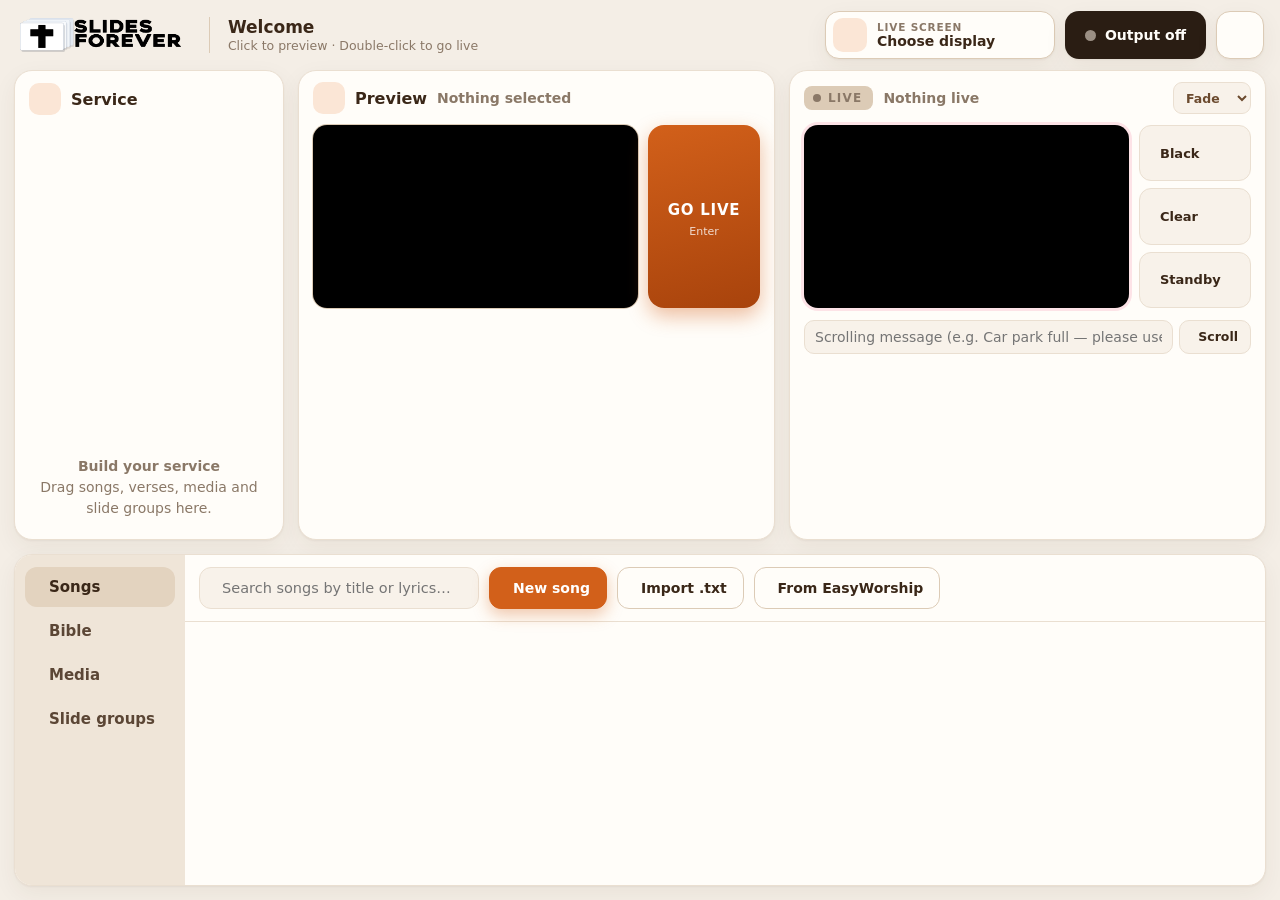
==== ui/index.html @ 90c77d01 "Slides Forever: rebrand, library folder, EasyWorship import, slide groups - Rename to Slides Forever" ====
<!doctype html>
<html lang="en" data-theme="sand">
<head>
  <meta charset="utf-8" />
  <meta name="viewport" content="width=device-width, initial-scale=1" />
  <title>Slides Forever</title>
  <link rel="stylesheet" href="slide.css" />
  <link rel="stylesheet" href="app.css" />
</head>
<body>
  <header class="topbar">
    <div class="brand"><img src="logo.png" alt="Slides Forever" /></div>
    <div class="greeting"><b id="greeting">Welcome</b><small id="greetingSub">Click to preview · Double-click to go live</small></div>
    <div class="top-actions">
      <button class="display-pill" id="btnDisplays" title="Choose the screen the live output goes to">
        <span class="ic-wrap" data-icon="monitor"></span>
        <span class="dp-text"><small>Live screen</small><b id="displayLabel">Choose display</b></span>
        <span data-icon="down"></span>
      </button>
      <button class="output-toggle" id="btnOutput" title="Turn the live output window on/off">
        <span class="dot"></span><span id="outputLabel">Output off</span>
      </button>
      <button class="icon-btn big" id="btnSettings" title="Settings"><span data-icon="sliders"></span></button>
    </div>
  </header>

  <main class="workspace">
    <!-- Service order -->
    <section class="panel schedule-panel">
      <div class="panel-head">
        <span class="badge" data-icon="list"></span>
        <h2>Service</h2>
        <div class="grow"></div>
        <button class="icon-btn" id="btnClearSchedule" title="Clear service"><span data-icon="trash"></span></button>
      </div>
      <ol class="schedule" id="schedule"></ol>
      <div class="schedule-empty" id="scheduleEmpty">
        <span data-icon="layers"></span>
        <p><b>Build your service</b><br />Drag songs, verses, media and slide groups here.</p>
      </div>
    </section>

    <!-- Preview -->
    <section class="panel preview-panel">
      <div class="panel-head">
        <span class="badge" data-icon="eye"></span>
        <h2>Preview</h2>
        <span class="item-title" id="previewTitle">Nothing selected</span>
        <div class="grow"></div>
        <button class="icon-btn" id="btnEditPreview" title="Edit this song" hidden><span data-icon="edit"></span></button>
      </div>
      <div class="stage-row">
        <div class="stage" id="previewStage"></div>
        <button class="go-live" id="btnGoLive" title="Send to live (Enter)">
          <span data-icon="arrow"></span><b>GO LIVE</b><small>Enter</small>
        </button>
      </div>
      <div class="slides" id="previewSlides"></div>
    </section>

    <!-- Live -->
    <section class="panel live-panel" id="livePanel">
      <div class="panel-head">
        <span class="live-chip"><i></i>LIVE</span>
        <span class="item-title" id="liveTitle">Nothing live</span>
        <div class="grow"></div>
        <select class="mini-select" id="liveTransition" title="Transition">
          <option value="fade">Fade</option><option value="slide">Slide</option><option value="zoom">Zoom</option>
          <option value="wipe">Wipe</option><option value="blur">Blur</option><option value="cut">Cut</option>
        </select>
      </div>
      <div class="stage-row">
        <div class="stage live" id="liveStage"></div>
        <div class="live-tools">
          <button class="tool" id="btnBlack" title="Black screen (B)"><span data-icon="black"></span><b>Black</b></button>
          <button class="tool" id="btnClearText" title="Hide text, keep background (C)"><span data-icon="textoff"></span><b>Clear</b></button>
          <button class="tool" id="btnStandby" title="Standby screen (S)"><span data-icon="pause"></span><b>Standby</b></button>
        </div>
      </div>
      <div class="bar" id="videoBar" hidden>
        <button class="icon-btn" id="btnVidPlay" title="Play / pause"><span data-icon="pause"></span></button>
        <button class="icon-btn" id="btnVidRestart" title="Restart"><span data-icon="restart"></span></button>
        <input type="range" id="vidSeek" min="0" max="1000" value="0" />
        <span class="time" id="vidTime">0:00</span>
      </div>
      <div class="bar" id="autoBar" hidden>
        <button class="pill-btn" id="btnAutoPlay"><span data-icon="play"></span><span>Auto-play</span></button>
        <select class="mini-select" id="autoInterval" title="Seconds per slide">
          <option value="3">3 s</option><option value="5">5 s</option><option value="8">8 s</option><option value="10">10 s</option>
          <option value="15">15 s</option><option value="20">20 s</option><option value="30">30 s</option><option value="60">60 s</option>
        </select>
        <label class="small muted"><input type="checkbox" id="autoLoop" /> Loop</label>
        <div class="grow"></div>
        <span class="time" id="autoStatus"></span>
      </div>
      <div class="bar ticker-bar">
        <input type="text" id="tickerText" placeholder="Scrolling message (e.g. Car park full — please use the side entrance)" />
        <button class="pill-btn" id="btnTicker" title="Show / hide the scrolling message"><span data-icon="ticker"></span><span>Scroll</span></button>
      </div>
      <div class="slides" id="liveSlides"></div>
    </section>
  </main>

  <!-- Library -->
  <section class="library">
    <nav class="lib-tabs">
      <button class="lib-tab active" data-tab="songs"><span data-icon="music"></span>Songs</button>
      <button class="lib-tab" data-tab="bible"><span data-icon="book"></span>Bible</button>
      <button class="lib-tab" data-tab="media"><span data-icon="image"></span>Media</button>
      <button class="lib-tab" data-tab="slides"><span data-icon="layers"></span>Slide groups</button>
    </nav>

    <!-- Songs -->
    <div class="lib-page active" data-page="songs">
      <div class="lib-toolbar">
        <label class="search"><span data-icon="search"></span><input id="songSearch" placeholder="Search songs by title or lyrics…" /></label>
        <button class="btn primary" id="btnNewSong"><span data-icon="plus"></span>New song</button>
        <button class="btn" id="btnImportSongs"><span data-icon="upload"></span>Import .txt</button>
        <button class="btn" id="btnImportEW"><span data-icon="download"></span>From EasyWorship</button>
        <div class="grow"></div>
        <span class="count" id="songCount"></span>
      </div>
      <div class="song-list" id="songList"></div>
    </div>

    <!-- Bible -->
    <div class="lib-page" data-page="bible">
      <div class="lib-toolbar">
        <select id="bibleSelect" class="select"></select>
        <label class="search big"><span data-icon="search"></span><input id="bibleSearch" placeholder="Type a reference (John 3:16, Ps 23, 1 Cor 13:4-7) or words (love never fails)… then Enter" /></label>
        <button class="btn" id="btnBibleAdd"><span data-icon="plus"></span>Service</button>
      </div>
      <div class="bible-body">
        <div class="bible-nav">
          <div class="books" id="bookList"></div>
          <div class="chapters" id="chapterList"></div>
        </div>
        <div class="verses-wrap">
          <div class="verses-head"><b id="versesTitle">Choose a book</b><span class="muted small">Click a verse to preview · Shift-click for a range · Double-click to go live</span></div>
          <div class="verses" id="verseList"></div>
        </div>
      </div>
    </div>

    <!-- Media -->
    <div class="lib-page" data-page="media">
      <div class="lib-toolbar">
        <label class="search"><span data-icon="search"></span><input id="mediaSearch" placeholder="Search media…" /></label>
        <div class="chips" id="mediaFilter">
          <button class="chip active" data-kind="all">All</button>
          <button class="chip" data-kind="image"><span data-icon="image"></span>Images</button>
          <button class="chip" data-kind="video"><span data-icon="film"></span>Videos</button>
          <button class="chip" data-kind="gif"><span data-icon="gif"></span>GIFs</button>
        </div>
        <div class="grow"></div>
        <button class="btn primary" id="btnAddMedia"><span data-icon="plus"></span>Add media</button>
      </div>
      <div class="media-grid" id="mediaGrid"></div>
    </div>

    <!-- Slide groups -->
    <div class="lib-page" data-page="slides">
      <div class="lib-toolbar">
        <label class="search"><span data-icon="search"></span><input id="groupSearch" placeholder="Search slide groups…" /></label>
        <span class="muted small">Drop a PDF, PowerPoint or several pictures anywhere in the window to make a slide group.</span>
        <div class="grow"></div>
        <button class="btn primary" id="btnNewGroup"><span data-icon="plus"></span>New slide group</button>
      </div>
      <div class="media-grid" id="groupGrid"></div>
    </div>
  </section>

  <!-- Song editor -->
  <dialog class="modal wide" id="songEditor">
    <form method="dialog" class="modal-inner">
      <div class="modal-head">
        <span class="badge" data-icon="music"></span>
        <h2 id="songEditorTitle">New song</h2>
        <div class="grow"></div>
        <button class="icon-btn" value="cancel" title="Close"><span data-icon="x"></span></button>
      </div>
      <div class="editor">
        <div class="editor-form">
          <label class="field"><span>Title</span><input id="edTitle" required placeholder="Song title" /></label>
          <div class="field-row">
            <label class="field"><span>Author</span><input id="edAuthor" placeholder="Optional" /></label>
            <label class="field"><span>Copyright / CCLI</span><input id="edCopyright" placeholder="Optional" /></label>
          </div>
          <label class="field grow-field"><span>Lyrics <em>Blank line = new slide. “Verse 1”, “Chorus”, “Bridge” on their own line label a slide. “---” splits a slide.</em></span>
            <textarea id="edLyrics" spellcheck="true" placeholder="Verse 1&#10;Amazing grace how sweet the sound&#10;That saved a wretch like me&#10;&#10;Chorus&#10;My chains are gone&#10;I've been set free"></textarea>
          </label>
          <div class="field">
            <span>Background</span>
            <div class="bg-picker" id="edBgPicker"></div>
          </div>
        </div>
        <div class="editor-preview">
          <div class="muted small" id="edSlideCount">0 slides</div>
          <div class="slides compact" id="edSlides"></div>
        </div>
      </div>
      <div class="modal-foot">
        <button class="btn" value="cancel">Cancel</button>
        <div class="grow"></div>
        <button class="btn" id="edSaveService" value="save-service"><span data-icon="plus"></span>Save &amp; add to service</button>
        <button class="btn primary" id="edSave" value="save"><span data-icon="check"></span>Save song</button>
      </div>
    </form>
  </dialog>

  <!-- Display picker -->
  <dialog class="modal" id="displayDialog">
    <div class="modal-inner">
      <div class="modal-head">
        <span class="badge" data-icon="monitor"></span>
        <h2>Choose your live screen</h2>
        <div class="grow"></div>
        <button class="icon-btn" data-close title="Close"><span data-icon="x"></span></button>
      </div>
      <p class="muted">These are the screens connected to this computer. Pick the one your projector or TV is on.</p>
      <div class="display-map" id="displayMap"></div>
      <div class="display-detail" id="displayDetail"></div>
      <div class="modal-foot">
        <button class="btn" id="btnIdentify"><span data-icon="eye"></span>Identify screens</button>
        <button class="btn" id="btnRefreshDisplays"><span data-icon="refresh"></span>Refresh</button>
        <div class="grow"></div>
        <button class="btn danger-ghost" id="btnOutputOff"><span data-icon="power"></span>Turn output off</button>
        <button class="btn primary" id="btnUseDisplay"><span data-icon="check"></span>Send live output here</button>
      </div>
    </div>
  </dialog>

  <!-- Library folder (first run + settings) -->
  <dialog class="modal narrow" id="libraryDialog">
    <div class="modal-inner">
      <div class="modal-head">
        <span class="badge" data-icon="folder"></span>
        <h2 id="libDlgTitle">Where should we keep your songs?</h2>
      </div>
      <p class="muted">Your songs, media list, slide groups and settings are saved in one folder. Pick somewhere you back up — you can change it later in Settings.</p>
      <div class="modal-body">
        <button class="choice" id="libUseDefault"><span class="badge" data-icon="folder"></span><span><b>Use my Documents folder (recommended)</b><small id="libDefaultPath"></small></span></button>
        <button class="choice" id="libChoose"><span class="badge" data-icon="search"></span><span><b>Choose another folder…</b><small>A USB stick, OneDrive / Dropbox folder, or a shared church drive</small></span></button>
      </div>
      <div class="modal-foot"><span class="muted small">If the folder already has a Slides Forever library, we’ll open it.</span></div>
    </div>
  </dialog>

  <!-- EasyWorship import -->
  <dialog class="modal" id="ewDialog">
    <div class="modal-inner">
      <div class="modal-head">
        <span class="badge" data-icon="download"></span>
        <h2>Import songs from EasyWorship</h2>
        <div class="grow"></div>
        <button class="icon-btn" data-close title="Close"><span data-icon="x"></span></button>
      </div>
      <div class="modal-body">
        <div id="ewFound"></div>
        <div class="help">
          <b>Songs on the church computer?</b> EasyWorship 6, 7 and 8 keep songs in<br />
          <code>C:\Users\Public\Documents\Softouch\Easyworship\Default\v6.1\Databases\Data</code><br />
          Copy that whole <b>Data</b> folder to a USB stick, plug it in here and click <b>Browse for Songs.db</b>. Nothing in EasyWorship is changed.
        </div>
        <div class="checks"><label><input type="checkbox" id="ewReplace" /> Replace songs that already have the same title</label></div>
      </div>
      <div class="modal-foot">
        <button class="btn" id="ewBrowse"><span data-icon="folder"></span>Browse for Songs.db…</button>
        <div class="grow"></div>
        <button class="btn" data-close>Close</button>
      </div>
    </div>
  </dialog>

  <!-- Settings -->
  <dialog class="modal wide" id="settingsDialog">
    <div class="modal-inner">
      <div class="modal-head">
        <span class="badge" data-icon="sliders"></span>
        <h2>Settings</h2>
        <div class="grow"></div>
        <button class="icon-btn" data-close title="Close"><span data-icon="x"></span></button>
      </div>
      <div class="settings">
        <div class="settings-col">
          <h3>App colours</h3>
          <div class="themes" id="themePicker"></div>
          <h3>Text style</h3>
          <div class="field-row">
            <label class="field"><span>Font</span>
              <select id="stFont" class="select">
                <option>Segoe UI</option><option>Segoe UI Black</option><option>Arial</option><option>Arial Black</option>
                <option>Calibri</option><option>Verdana</option><option>Tahoma</option><option>Trebuchet MS</option>
                <option>Georgia</option><option>Cambria</option><option>Times New Roman</option><option>Impact</option>
              </select>
            </label>
            <label class="field"><span>Weight</span>
              <select id="stWeight" class="select"><option value="400">Regular</option><option value="600">Semibold</option><option value="800">Bold</option><option value="900">Black</option></select>
            </label>
          </div>
          <label class="field"><span>Text size <b id="stSizeVal"></b></span><input type="range" id="stSize" min="4" max="16" step="0.5" /></label>
          <div class="field-row">
            <label class="field"><span>Text colour</span><input type="color" id="stColor" /></label>
            <label class="field"><span>Position</span>
              <select id="stPosition" class="select"><option value="middle">Middle</option><option value="top">Top</option><option value="bottom">Bottom (lower third)</option></select>
            </label>
          </div>
          <div class="checks">
            <label><input type="checkbox" id="stShadow" /> Text shadow</label>
            <label><input type="checkbox" id="stUpper" /> ALL CAPS</label>
          </div>
          <div class="field-row">
            <label class="field"><span>Transition</span>
              <select id="stTransition" class="select"><option value="fade">Fade</option><option value="slide">Slide</option><option value="zoom">Zoom</option><option value="wipe">Wipe</option><option value="blur">Blur</option><option value="cut">Cut (instant)</option></select>
            </label>
            <label class="field"><span>Speed <b id="stFadeVal"></b></span><input type="range" id="stFade" min="0.1" max="1.5" step="0.05" /></label>
          </div>
          <div class="stage small-stage" id="stylePreview"></div>
        </div>
        <div class="settings-col">
          <h3>Your library folder</h3>
          <div class="lib-path"><span data-icon="folder"></span><code id="libPath"></code><button class="btn" id="btnOpenLib">Open</button></div>
          <button class="btn" id="btnChangeLib"><span data-icon="folder"></span>Change folder…</button>
          <p class="muted small" id="libNote"></p>
          <h3>Standby screen</h3>
          <div class="field"><span>Picture, video or slide shown on Standby <em>(leave empty for your logo)</em></span><div class="bg-picker" id="setStandby"></div></div>
          <label class="field"><span>Standby message <em>(optional, shown over the background)</em></span><input id="setStandbyText" placeholder="e.g. Welcome! Service starts at 10:30" /></label>
          <div class="checks"><label><input type="checkbox" id="setStandbyIdle" /> Show standby whenever nothing is live</label></div>
          <h3>Scrolling message</h3>
          <div class="field-row">
            <label class="field"><span>Speed</span><select id="tkSpeed" class="select"><option value="60">Slow</option><option value="110">Normal</option><option value="180">Fast</option></select></label>
            <label class="field"><span>Position</span><select id="tkPosition" class="select"><option value="bottom">Bottom</option><option value="top">Top</option></select></label>
          </div>
          <div class="field-row">
            <label class="field"><span>Bar colour</span><input type="color" id="tkBg" /></label>
            <label class="field"><span>Text colour</span><input type="color" id="tkColor" /></label>
          </div>
          <h3>Backgrounds</h3>
          <div class="field"><span>Default song background</span><div class="bg-picker" id="setSongBg"></div></div>
          <div class="field"><span>Default scripture background</span><div class="bg-picker" id="setScriptureBg"></div></div>
          <h3>Bible</h3>
          <label class="field"><span>Verses per slide</span>
            <select id="setVersesPerSlide" class="select"><option value="1">1 verse</option><option value="2">2 verses</option><option value="3">3 verses</option><option value="4">4 verses</option></select>
          </label>
          <button class="btn" id="btnImportBible"><span data-icon="upload"></span>Import another Bible…</button>
          <p class="muted small">JSON Bible files or text files with one verse per line (e.g. <code>John 3:16 For God so loved…</code>).</p>
        </div>
      </div>
      <div class="modal-foot">
        <span class="muted small">Enter = go live · ← → = slides · B = black · C = clear · S = standby · T = scrolling message · Esc = clear all</span>
        <div class="grow"></div>
        <button class="btn primary" data-close><span data-icon="check"></span>Done</button>
      </div>
    </div>
  </dialog>

  <!-- Media / background chooser -->
  <dialog class="modal" id="mediaChooser">
    <div class="modal-inner">
      <div class="modal-head">
        <span class="badge" data-icon="layers"></span>
        <h2 id="chooserTitle">Choose background</h2>
        <div class="grow"></div>
        <button class="icon-btn" data-close title="Close"><span data-icon="x"></span></button>
      </div>
      <div class="media-grid chooser" id="chooserGrid"></div>
      <div class="modal-foot">
        <button class="btn" id="chooserAdd"><span data-icon="plus"></span>Add media from computer</button>
        <div class="grow"></div>
        <button class="btn" id="chooserNone">Use default</button>
      </div>
    </div>
  </dialog>

  <div class="drop-overlay" id="dropOverlay" hidden>
    <div class="drop-card"><span data-icon="upload"></span><b>Drop to add</b><span>PDF &amp; PowerPoint → slide group · pictures → slide group · videos &amp; GIFs → media · .txt → songs</span></div>
  </div>
  <div class="busy" id="busy" hidden><div class="busy-card"><div class="spinner"></div><span id="busyText">Working…</span></div></div>
  <div class="ctx-menu" id="ctxMenu" hidden></div>
  <div class="toasts" id="toasts"></div>

  <script src="render.js"></script>
  <script src="app.js"></script>
</body>
</html>
---- ui/slide.css ----
/* Shared slide look: used by thumbnails, preview, live monitor and the output window.
   Sizes are in cqh (percent of slide height) so every copy scales identically. */
.sl {
  position: relative;
  overflow: hidden;
  background: #000;
  container-type: size;
  color: #fff;
  isolation: isolate;
}
.sl-bg, .sl-bg > *, .sl-media, .sl-media > * {
  position: absolute;
  inset: 0;
  width: 100%;
  height: 100%;
}
.sl-bg img, .sl-bg video { object-fit: cover; }
.sl-media img, .sl-media video { object-fit: contain; background: #000; }
.sl-bg .grad {
  background:
    radial-gradient(120% 90% at 15% 10%, #c9772f 0%, transparent 55%),
    radial-gradient(90% 80% at 90% 100%, #2a160b 0%, transparent 60%),
    linear-gradient(160deg, #7a4520 0%, #24140a 100%);
}
.sl-text {
  position: absolute;
  inset: 7cqh 6cqw 7cqh 6cqw;
  display: flex;
  flex-direction: column;
  justify-content: center;
  align-items: center;
  text-align: center;
  gap: 3cqh;
}
.sl-text.pos-top { justify-content: flex-start; }
.sl-text.pos-bottom { justify-content: flex-end; }
.sl-text.al-left { align-items: flex-start; text-align: left; }
.sl-body {
  width: 100%;
  max-height: 100%;
  overflow: hidden;
  white-space: pre-line;
  line-height: 1.22;
  overflow-wrap: break-word;
}
.sl-body.shadow, .sl-cap.shadow {
  text-shadow: 0 0.35cqh 1.2cqh rgba(0, 0, 0, .85), 0 0 0.3cqh rgba(0, 0, 0, .9);
}
.sl-body sup { font-size: .55em; opacity: .8; margin-right: .2em; vertical-align: .55em; line-height: 0; }
.sl-cap {
  font-size: 4.2cqh;
  font-weight: 700;
  opacity: .92;
  letter-spacing: .02em;
  flex: none;
}
.sl-cap:empty { display: none; }
.sl-label {
  position: absolute;
  top: 3cqh; left: 3cqw;
  padding: .6cqh 1.6cqh;
  border-radius: 99px;
  background: rgba(10, 30, 90, .75);
  font: 800 6cqh/1.3 "Segoe UI", system-ui, sans-serif;
  letter-spacing: .04em;
  text-transform: uppercase;
}
.sl-badge {
  position: absolute;
  bottom: 3cqh; right: 3cqw;
  width: 14cqh; height: 14cqh;
  border-radius: 50%;
  display: grid; place-items: center;
  background: rgba(10, 30, 90, .75);
}
.sl-badge svg { width: 8cqh; height: 8cqh; }
.sl-layer { position: absolute; inset: 0; transition: opacity var(--fade, .35s) ease; }
.sl-layer.hide { opacity: 0; }

/* transitions (output window sets data-tr on the stage) */
.sl-layer { transition: opacity var(--fade, .35s) ease, transform var(--fade, .35s) cubic-bezier(.2, .7, .2, 1), clip-path var(--fade, .35s) ease, filter var(--fade, .35s) ease; }
.sl-layer.leaving { opacity: 0; }
[data-tr="slide"] .sl-layer.enter.hide { opacity: 1; transform: translateX(100%); }
[data-tr="slide"] .sl-layer.leaving { opacity: 1; transform: translateX(-100%); }
[data-tr="zoom"] .sl-layer.enter.hide { transform: scale(1.12); }
[data-tr="zoom"] .sl-layer.leaving { transform: scale(.92); }
[data-tr="wipe"] .sl-layer.enter.hide { opacity: 1; clip-path: inset(0 100% 0 0); }
[data-tr="wipe"] .sl-layer.enter { clip-path: inset(0 0 0 0); }
[data-tr="blur"] .sl-layer.enter.hide, [data-tr="blur"] .sl-layer.leaving { filter: blur(3cqh); }
[data-tr="cut"] .sl-layer { transition: none !important; }

/* default standby: your logo on warm cream */
.sl-brand { position: absolute; inset: 0; background: radial-gradient(110% 90% at 50% 40%, #fffaf2 0%, #efe4d4 100%); display: flex; align-items: center; justify-content: center; }
.sl-brand img { width: 62%; max-height: 40%; object-fit: contain; }

/* scrolling message */
.sl-ticker { position: absolute; left: 0; right: 0; height: 9cqh; display: flex; align-items: center; overflow: hidden; z-index: 5; box-shadow: 0 0 2cqh rgba(0,0,0,.35); }
.sl-ticker.pos-bottom { bottom: 0; }
.sl-ticker.pos-top { top: 0; }
.sl-ticker span { white-space: nowrap; font: 700 5.2cqh/1 "Segoe UI", system-ui, sans-serif; padding-left: 2cqh; will-change: transform; animation: sl-tick var(--dur, 20s) linear infinite; }
@keyframes sl-tick { from { transform: translateX(var(--from, 100vw)); } to { transform: translateX(var(--to, -100%)); } }
---- ui/app.css ----
/* ---------- themes ---------- */
:root, [data-theme="sand"] {
  --bg: #f4eee6;
  --panel: #fffdf9;
  --panel-2: #f8f2ea;
  --rail: #efe5d8;
  --rail-ink: #5b4635;
  --rail-active: #e3d3bf;
  --ink: #2a1d13;
  --heading: #3a2718;
  --muted: #8a7867;
  --line: #eadfd1;
  --line-strong: #dccbb6;
  --accent: #d2601a;
  --accent-2: #a8430c;
  --accent-ink: #ffffff;
  --accent-soft: #fbe6d6;
  --select: #f3e6d6;
  --select-line: #d8bea0;
  --chip-ink: #6b4a2e;
  --live: #e0243f;
  --live-soft: #fde3e7;
  --logo-filter: none;
  --shadow: 0 1px 2px rgba(70, 45, 20, .05), 0 8px 24px rgba(70, 45, 20, .06);
  --shadow-lg: 0 24px 70px rgba(40, 25, 10, .35);
}
[data-theme="blue"] {
  --bg: #e9f0fd; --panel: #ffffff; --panel-2: #f2f6ff; --rail: #0a1f66; --rail-ink: #c7d5ff; --rail-active: #1652f0;
  --ink: #0b1736; --heading: #0a1f66; --muted: #5d6c8d; --line: #d6e1f7; --line-strong: #c4d6ff;
  --accent: #1652f0; --accent-2: #0d2fa0; --accent-ink: #fff; --accent-soft: #e3ecff; --select: #e3ecff; --select-line: #c4d6ff; --chip-ink: #0a1f66;
}
[data-theme="forest"] {
  --bg: #eef1ea; --panel: #fdfefb; --panel-2: #f3f6ee; --rail: #e1e8d9; --rail-ink: #3d5137; --rail-active: #cddabf;
  --ink: #18241a; --heading: #233a24; --muted: #6f7f6c; --line: #dfe6d6; --line-strong: #c9d6bb;
  --accent: #2f7d4a; --accent-2: #1d5a33; --accent-ink: #fff; --accent-soft: #dcefe1; --select: #e4eedb; --select-line: #b8cfa5; --chip-ink: #2f4a2a;
}
[data-theme="plum"] {
  --bg: #f3eef4; --panel: #fffcff; --panel-2: #f8f2f9; --rail: #ebe0ee; --rail-ink: #5a3a63; --rail-active: #dcc7e2;
  --ink: #241629; --heading: #3c2145; --muted: #84728a; --line: #eadfee; --line-strong: #d9c6df;
  --accent: #8a3fb0; --accent-2: #632482; --accent-ink: #fff; --accent-soft: #efe0f7; --select: #f0e4f4; --select-line: #d3b6dc; --chip-ink: #5a3a63;
}
[data-theme="midnight"] {
  --bg: #121212; --panel: #1c1b1a; --panel-2: #24221f; --rail: #191714; --rail-ink: #c9b9a3; --rail-active: #3a3128;
  --ink: #f2ebe2; --heading: #fbf4ea; --muted: #a2968a; --line: #2f2b27; --line-strong: #3d3731;
  --accent: #f0a42a; --accent-2: #c77d0a; --accent-ink: #1a1206; --accent-soft: #3a2c15; --select: #2f2820; --select-line: #5a4a36; --chip-ink: #e8d8c0;
  --live-soft: #3a1820;
  --logo-filter: invert(1) hue-rotate(180deg);
  --shadow: 0 1px 2px rgba(0,0,0,.4), 0 8px 24px rgba(0,0,0,.3);
}

* { box-sizing: border-box; }
html, body { height: 100%; margin: 0; }
body {
  background: var(--bg);
  color: var(--ink);
  font-family: "Segoe UI Variable Text", "Segoe UI", system-ui, sans-serif;
  font-size: 14px;
  display: grid;
  grid-template-rows: 70px minmax(0, 1fr) minmax(260px, 40vh);
  overflow: hidden;
  user-select: none;
}
button { font: inherit; color: inherit; cursor: pointer; }
input, select, textarea { font: inherit; color: inherit; }
[hidden] { display: none !important; }
.grow { flex: 1; }
.muted { color: var(--muted); }
.small { font-size: 12.5px; }
code { background: var(--panel-2); border: 1px solid var(--line); border-radius: 6px; padding: 1px 6px; font-size: 12px; user-select: text; word-break: break-all; }
kbd { background: var(--panel-2); border: 1px solid var(--line-strong); border-radius: 5px; padding: 0 6px; font: 700 12px "Segoe UI"; }
.ic { width: 18px; height: 18px; flex: none; display: block; }
[data-icon] { display: inline-flex; }

/* ---------- top bar ---------- */
.topbar { display: flex; align-items: center; gap: 18px; padding: 0 16px 0 20px; }
.brand { display: flex; align-items: center; height: 100%; }
.brand img { height: 34px; filter: var(--logo-filter); }
.greeting { display: flex; flex-direction: column; line-height: 1.2; margin-left: 10px; padding-left: 18px; border-left: 1.5px solid var(--line-strong); }
.greeting b { font-size: 17px; font-weight: 800; color: var(--heading); }
.greeting small { color: var(--muted); font-size: 12.5px; }
.top-actions { display: flex; gap: 10px; align-items: center; margin-left: auto; }
.display-pill {
  display: flex; align-items: center; gap: 10px;
  background: var(--panel); border: 1.5px solid var(--line-strong); border-radius: 14px;
  padding: 6px 12px 6px 7px; min-width: 230px; text-align: left; box-shadow: var(--shadow);
}
.display-pill:hover { border-color: var(--accent); }
.display-pill .ic-wrap { width: 34px; height: 34px; border-radius: 10px; background: var(--accent-soft); color: var(--accent-2); display: grid; place-items: center; }
.dp-text { display: flex; flex-direction: column; line-height: 1.15; flex: 1; min-width: 0; }
.dp-text small { font-size: 10.5px; color: var(--muted); font-weight: 800; text-transform: uppercase; letter-spacing: .08em; }
.dp-text b { font-size: 14px; white-space: nowrap; overflow: hidden; text-overflow: ellipsis; max-width: 220px; color: var(--heading); }
.output-toggle {
  display: flex; align-items: center; gap: 9px;
  height: 48px; padding: 0 20px;
  border-radius: 14px; border: none;
  background: var(--ink); color: var(--panel);
  font-weight: 800; box-shadow: var(--shadow);
}
.output-toggle .dot { width: 11px; height: 11px; border-radius: 50%; background: #9b8f84; }
.output-toggle.on { background: var(--live); color: #fff; }
.output-toggle.on .dot { background: #fff; animation: pulse 1.6s infinite; }
@keyframes pulse { 0%,100% { box-shadow: 0 0 0 0 rgba(255,255,255,.8); } 70% { box-shadow: 0 0 0 7px rgba(255,255,255,0); } }

.icon-btn { width: 36px; height: 36px; display: grid; place-items: center; border: none; border-radius: 10px; background: transparent; color: var(--chip-ink); }
.icon-btn:hover { background: var(--select); }
.icon-btn.big { width: 48px; height: 48px; border-radius: 14px; background: var(--panel); border: 1.5px solid var(--line-strong); box-shadow: var(--shadow); }

/* ---------- panels ---------- */
.workspace { display: grid; grid-template-columns: 270px minmax(0, 1fr) minmax(0, 1fr); gap: 14px; padding: 0 14px; min-height: 0; }
.panel { background: var(--panel); border-radius: 18px; box-shadow: var(--shadow); display: flex; flex-direction: column; min-height: 0; overflow: hidden; border: 1px solid var(--line); }
.panel-head, .modal-head { display: flex; align-items: center; gap: 10px; padding: 10px 14px; min-height: 54px; }
.panel-head h2, .modal-head h2 { margin: 0; font-size: 16px; font-weight: 800; color: var(--heading); }
.badge { width: 32px; height: 32px; border-radius: 10px; background: var(--accent-soft); color: var(--accent-2); display: grid; place-items: center; flex: none; }
.badge .ic { width: 17px; height: 17px; }
.item-title { font-weight: 600; color: var(--muted); white-space: nowrap; overflow: hidden; text-overflow: ellipsis; min-width: 0; }
.live-chip { display: inline-flex; align-items: center; gap: 7px; background: var(--live); color: #fff; font-weight: 900; font-size: 12px; letter-spacing: .1em; padding: 5px 11px 5px 9px; border-radius: 8px; flex: none; }
.live-chip i { width: 8px; height: 8px; border-radius: 50%; background: #fff; }
.live-panel.is-live .live-chip i { animation: pulse 1.6s infinite; }
.live-panel:not(.is-live) .live-chip { background: var(--line-strong); color: var(--muted); }
.live-panel:not(.is-live) .live-chip i { background: var(--muted); }
.mini-select { height: 32px; border-radius: 9px; border: 1.5px solid var(--line); background: var(--panel-2); padding: 0 8px; font-weight: 700; font-size: 12.5px; color: var(--chip-ink); }

.stage-row { display: flex; gap: 10px; padding: 0 14px 12px; align-items: stretch; }
.stage { flex: 1; aspect-ratio: 16 / 9; max-height: 30vh; border-radius: 14px; overflow: hidden; background: #000; box-shadow: 0 0 0 1px var(--line-strong); }
.stage-row .stage { min-width: 0; }
.stage.live { box-shadow: 0 0 0 3px var(--live-soft), 0 0 0 1.5px var(--live); }
.go-live {
  width: 112px; border: none; border-radius: 16px;
  background: linear-gradient(165deg, var(--accent), var(--accent-2));
  color: var(--accent-ink);
  display: flex; flex-direction: column; align-items: center; justify-content: center; gap: 6px;
  box-shadow: 0 8px 20px color-mix(in srgb, var(--accent) 40%, transparent);
  transition: transform .08s, filter .15s;
}
.go-live .ic { width: 32px; height: 32px; stroke-width: 2.8; }
.go-live b { font-size: 15px; font-weight: 900; letter-spacing: .05em; }
.go-live small { font-size: 11px; opacity: .8; }
.go-live:hover { filter: brightness(1.07); }
.go-live:active { transform: scale(.97); }
.go-live:disabled { opacity: .4; cursor: default; filter: grayscale(.5); box-shadow: none; }
.live-tools { width: 112px; display: flex; flex-direction: column; gap: 7px; }
.tool {
  flex: 1; display: flex; align-items: center; gap: 8px; padding: 0 12px;
  border: 1.5px solid var(--line); border-radius: 12px;
  background: var(--panel-2); color: var(--heading); font-weight: 800; font-size: 13px;
}
.tool:hover { border-color: var(--select-line); background: var(--select); }
.tool.on { background: var(--ink); border-color: var(--ink); color: var(--panel); }
.tool .ic { width: 16px; height: 16px; }

.bar { display: flex; align-items: center; gap: 6px; padding: 0 14px 8px; }
.bar input[type=range] { flex: 1; accent-color: var(--accent); }
.bar .time { font: 700 12px "Segoe UI"; color: var(--muted); min-width: 80px; text-align: right; }
.ticker-bar input[type=text] { flex: 1; height: 34px; border-radius: 10px; border: 1.5px solid var(--line); background: var(--panel-2); padding: 0 10px; outline: none; min-width: 0; user-select: text; }
.ticker-bar input[type=text]:focus { border-color: var(--accent); background: var(--panel); }
.pill-btn { height: 34px; padding: 0 12px; border-radius: 10px; border: 1.5px solid var(--line); background: var(--panel-2); font-weight: 800; font-size: 12.5px; color: var(--heading); display: inline-flex; align-items: center; gap: 6px; white-space: nowrap; }
.pill-btn .ic { width: 15px; height: 15px; }
.pill-btn:hover { border-color: var(--select-line); }
.pill-btn.on { background: var(--accent); border-color: var(--accent); color: var(--accent-ink); }

/* slide thumbnails */
.slides { flex: 1; overflow-y: auto; padding: 2px 14px 14px; display: grid; grid-template-columns: repeat(auto-fill, minmax(150px, 1fr)); gap: 10px; align-content: start; }
.slides.compact { grid-template-columns: repeat(auto-fill, minmax(130px, 1fr)); padding: 0; }
.thumb { position: relative; border-radius: 10px; padding: 0; border: none; background: none; text-align: left; outline: none; }
.thumb .sl { aspect-ratio: 16 / 9; border-radius: 10px; box-shadow: 0 0 0 1px var(--line-strong); transition: box-shadow .12s; }
.thumb:hover .sl { box-shadow: 0 0 0 2px var(--select-line); }
.thumb.sel .sl { box-shadow: 0 0 0 3px var(--accent); }
.live-panel .thumb.sel .sl { box-shadow: 0 0 0 3px var(--live); }
.thumb .num { position: absolute; top: 6px; right: 6px; min-width: 22px; height: 22px; padding: 0 6px; border-radius: 7px; background: rgba(255,255,255,.92); color: #2a1d13; font: 800 11.5px/22px "Segoe UI"; text-align: center; }
.thumb.sel .num { background: var(--accent); color: var(--accent-ink); }
.live-panel .thumb.sel .num { background: var(--live); color: #fff; }
.thumb .tlabel { display: block; margin-top: 5px; font-size: 12px; font-weight: 700; color: var(--muted); white-space: nowrap; overflow: hidden; text-overflow: ellipsis; }
.thumb.sel .tlabel { color: var(--accent-2); }
.slides-empty { grid-column: 1 / -1; text-align: center; color: var(--muted); padding: 22px 10px; }

/* ---------- schedule ---------- */
.schedule { list-style: none; margin: 0; padding: 4px 10px 10px; overflow-y: auto; flex: 1; }
.schedule li { display: flex; align-items: center; gap: 10px; padding: 8px 8px 8px 6px; border-radius: 12px; margin-bottom: 4px; border: 1.5px solid transparent; cursor: pointer; }
.schedule li:hover { background: var(--panel-2); }
.schedule li.sel { background: var(--select); border-color: var(--select-line); }
.schedule li.is-live { border-color: var(--live); background: var(--live-soft); }
.schedule li .grip { color: var(--line-strong); cursor: grab; }
.schedule li .kind { width: 32px; height: 32px; border-radius: 9px; display: grid; place-items: center; flex: none; color: #fff; }
.kind.song { background: #3e6fd8; }
.kind.scripture { background: #0e8a7e; }
.kind.media { background: #8a4fd6; }
.kind.slides { background: #d2601a; }
.schedule li .ic { width: 16px; height: 16px; }
.schedule li .txt { flex: 1; min-width: 0; line-height: 1.25; }
.schedule li .txt b { display: block; white-space: nowrap; overflow: hidden; text-overflow: ellipsis; font-weight: 700; }
.schedule li .txt small { color: var(--muted); font-size: 12px; }
.schedule li .rm { opacity: 0; width: 28px; height: 28px; }
.schedule li:hover .rm { opacity: 1; }
.schedule li.drop-before { box-shadow: inset 0 3px 0 var(--accent); }
.schedule-panel.drag-over { box-shadow: 0 0 0 3px var(--accent); }
.schedule-empty { margin: auto; padding: 20px; text-align: center; color: var(--muted); }
.schedule-empty .ic { width: 40px; height: 40px; color: var(--accent); margin: 0 auto 6px; }
.schedule-empty p { margin: 0; line-height: 1.5; }

/* ---------- library ---------- */
.library { margin: 14px; background: var(--panel); border-radius: 18px; box-shadow: var(--shadow); border: 1px solid var(--line); display: grid; grid-template-columns: 170px minmax(0, 1fr); min-height: 0; overflow: hidden; }
.lib-tabs { background: var(--rail); padding: 12px 10px; display: flex; flex-direction: column; gap: 4px; }
.lib-tab { display: flex; align-items: center; gap: 12px; padding: 11px 12px; border: none; border-radius: 12px; background: transparent; color: var(--rail-ink); font-weight: 700; font-size: 15px; text-align: left; }
.lib-tab:hover { background: color-mix(in srgb, var(--rail-active) 55%, transparent); }
.lib-tab.active { background: var(--rail-active); color: var(--heading); font-weight: 800; }
[data-theme="blue"] .lib-tab.active, [data-theme="midnight"] .lib-tab.active { color: #fff; }
.lib-page { display: none; flex-direction: column; min-height: 0; }
.lib-page.active { display: flex; }
.lib-toolbar { display: flex; align-items: center; gap: 10px; padding: 12px 14px; border-bottom: 1px solid var(--line); flex-wrap: wrap; }
.search { display: flex; align-items: center; gap: 8px; height: 42px; padding: 0 12px; border-radius: 12px; background: var(--panel-2); border: 1.5px solid var(--line); color: var(--muted); min-width: 280px; }
.search.big { flex: 1; }
.search:focus-within { border-color: var(--accent); background: var(--panel); box-shadow: 0 0 0 3px var(--accent-soft); }
.search input { border: none; outline: none; background: transparent; flex: 1; min-width: 0; color: var(--ink); font-size: 14.5px; }
.btn { display: inline-flex; align-items: center; gap: 7px; height: 42px; padding: 0 16px; border-radius: 12px; border: 1.5px solid var(--line-strong); background: var(--panel); color: var(--heading); font-weight: 800; white-space: nowrap; }
.btn:hover { border-color: var(--accent); }
.btn.primary { background: var(--accent); border-color: var(--accent); color: var(--accent-ink); box-shadow: 0 6px 16px color-mix(in srgb, var(--accent) 35%, transparent); }
.btn.primary:hover { background: var(--accent-2); border-color: var(--accent-2); }
.btn.dark { background: var(--ink); border-color: var(--ink); color: var(--panel); }
.btn.danger-ghost { color: #c81e3a; }
.btn.danger-ghost:hover { border-color: #f19aaa; }
.btn .ic { width: 17px; height: 17px; }
.btn:disabled { opacity: .5; cursor: default; }
.count { color: var(--muted); font-weight: 700; font-size: 13px; }
.select { height: 42px; border-radius: 12px; border: 1.5px solid var(--line-strong); background: var(--panel); padding: 0 10px; font-weight: 700; color: var(--heading); }

/* songs */
.song-list { overflow-y: auto; padding: 10px 14px; display: grid; grid-template-columns: repeat(auto-fill, minmax(260px, 1fr)); gap: 10px; align-content: start; flex: 1; }
.song { display: flex; align-items: center; gap: 10px; padding: 10px 10px 10px 12px; border-radius: 14px; border: 1.5px solid var(--line); background: var(--panel); cursor: pointer; min-width: 0; }
.song:hover { border-color: var(--select-line); background: var(--panel-2); }
.song.sel { border-color: var(--accent); background: var(--select); }
.song .note { width: 36px; height: 36px; border-radius: 10px; background: var(--accent-soft); color: var(--accent-2); display: grid; place-items: center; flex: none; }
.song.sel .note { background: var(--accent); color: var(--accent-ink); }
.song .txt { flex: 1; min-width: 0; line-height: 1.3; }
.song .txt b { display: block; white-space: nowrap; overflow: hidden; text-overflow: ellipsis; color: var(--heading); }
.song .txt small { display: block; color: var(--muted); white-space: nowrap; overflow: hidden; text-overflow: ellipsis; font-size: 12px; }
.song .acts { display: flex; gap: 2px; opacity: 0; }
.song:hover .acts, .song.sel .acts { opacity: 1; }
.song .acts .icon-btn { width: 30px; height: 30px; }
.empty-state { grid-column: 1 / -1; text-align: center; padding: 30px; color: var(--muted); }
.empty-state .ic { width: 42px; height: 42px; margin: 0 auto 8px; color: var(--accent); }
.empty-state b { color: var(--heading); font-size: 15px; }
mark { background: #ffe18a; color: #2a1d13; border-radius: 3px; padding: 0 1px; }

/* bible */
.bible-body { flex: 1; display: grid; grid-template-columns: 330px minmax(0, 1fr); min-height: 0; }
.bible-nav { display: grid; grid-template-columns: 1fr 120px; border-right: 1px solid var(--line); min-height: 0; }
.books, .chapters { overflow-y: auto; padding: 8px; }
.books button, .chapters button { display: block; width: 100%; text-align: left; border: none; background: none; padding: 6px 10px; border-radius: 9px; font-weight: 600; }
.books button:hover, .chapters button:hover { background: var(--panel-2); }
.books button.sel, .chapters button.sel { background: var(--accent); color: var(--accent-ink); font-weight: 800; }
.books .testament { font-size: 11px; font-weight: 900; color: var(--accent-2); letter-spacing: .1em; text-transform: uppercase; padding: 8px 10px 4px; }
.chapters { display: grid; grid-template-columns: 1fr 1fr; gap: 4px; align-content: start; border-left: 1px solid var(--line); }
.chapters button { text-align: center; padding: 6px 0; }
.verses-wrap { display: flex; flex-direction: column; min-height: 0; }
.verses-head { display: flex; align-items: baseline; gap: 14px; padding: 12px 16px 6px; }
.verses-head b { font-size: 18px; font-weight: 900; color: var(--heading); }
.verses { overflow-y: auto; padding: 0 10px 12px; flex: 1; }
.verse { display: flex; gap: 10px; padding: 7px 10px; border-radius: 10px; cursor: pointer; line-height: 1.5; font-size: 15px; border: 1.5px solid transparent; }
.verse:hover { background: var(--panel-2); }
.verse.sel { background: var(--select); border-color: var(--select-line); }
.verse .vn { font-weight: 900; color: var(--accent-2); min-width: 26px; text-align: right; }
.verse .vref { font-weight: 800; color: var(--accent-2); white-space: nowrap; }

/* media */
.chips { display: flex; gap: 6px; flex-wrap: wrap; }
.chip { display: inline-flex; align-items: center; gap: 6px; height: 36px; padding: 0 13px; border-radius: 99px; border: 1.5px solid var(--line-strong); background: var(--panel); font-weight: 700; color: var(--chip-ink); }
.chip .ic { width: 15px; height: 15px; }
.chip.active { background: var(--ink); border-color: var(--ink); color: var(--panel); }
.media-grid { flex: 1; overflow-y: auto; padding: 14px; display: grid; grid-template-columns: repeat(auto-fill, minmax(170px, 1fr)); gap: 14px; align-content: start; }
.tile { border: none; background: none; padding: 0; text-align: left; position: relative; }
.tile .sl { aspect-ratio: 16 / 9; border-radius: 12px; box-shadow: 0 0 0 1px var(--line-strong); }
.tile:hover .sl { box-shadow: 0 0 0 2px var(--select-line); }
.tile.sel .sl { box-shadow: 0 0 0 3px var(--accent); }
.tile .tname { display: flex; align-items: center; gap: 6px; margin-top: 6px; font-weight: 700; font-size: 12.5px; color: var(--heading); }
.tile .tname span { white-space: nowrap; overflow: hidden; text-overflow: ellipsis; flex: 1; }
.tile .tname .ic { width: 14px; height: 14px; color: var(--accent-2); }
.tile .tags { position: absolute; top: 6px; left: 6px; display: flex; gap: 4px; flex-wrap: wrap; }
.tile .tags i { font: 800 10px/18px "Segoe UI"; font-style: normal; background: var(--accent); color: var(--accent-ink); border-radius: 6px; padding: 0 6px; }
.tile .more { position: absolute; top: 4px; right: 4px; width: 28px; height: 28px; background: rgba(255,255,255,.94); color: #2a1d13; opacity: 0; }
.tile:hover .more { opacity: 1; }
.tile.missing .sl { opacity: .35; }
.add-tile { aspect-ratio: 16 / 9; border: 2px dashed var(--line-strong); border-radius: 12px; background: var(--panel-2); color: var(--accent-2); display: flex; flex-direction: column; align-items: center; justify-content: center; gap: 6px; font-weight: 800; text-align: center; padding: 8px; }
.add-tile:hover { border-color: var(--accent); }
.add-tile .ic { width: 26px; height: 26px; }
.add-tile small { font-weight: 600; color: var(--muted); }

/* ---------- modals ---------- */
.modal { border: none; padding: 0; border-radius: 22px; box-shadow: var(--shadow-lg); width: min(880px, 94vw); max-height: 92vh; color: var(--ink); background: var(--panel); }
.modal.wide { width: min(1240px, 96vw); }
.modal.narrow { width: min(560px, 94vw); }
.modal::backdrop { background: rgba(30, 20, 10, .5); backdrop-filter: blur(3px); }
.modal[open] { animation: pop .16s ease-out; }
@keyframes pop { from { transform: scale(.97); opacity: 0; } }
.modal-inner { display: flex; flex-direction: column; max-height: 92vh; }
.modal-head { padding: 16px 18px 8px; }
.modal-inner > p { margin: 8px 20px 0; line-height: 1.5; }
.modal-body { padding: 8px 20px 4px; overflow-y: auto; }
.modal-foot { display: flex; align-items: center; gap: 10px; padding: 14px 18px; border-top: 1px solid var(--line); flex-wrap: wrap; }
.field { display: flex; flex-direction: column; gap: 6px; margin-bottom: 12px; min-width: 0; }
.field > span { font-weight: 800; font-size: 13px; color: var(--heading); }
.field > span em { font-style: normal; font-weight: 500; color: var(--muted); margin-left: 6px; }
.field input:not([type=checkbox]):not([type=range]):not([type=color]), .field textarea { border: 1.5px solid var(--line-strong); border-radius: 12px; padding: 9px 12px; outline: none; background: var(--panel); user-select: text; }
.field input:focus, .field textarea:focus { border-color: var(--accent); box-shadow: 0 0 0 3px var(--accent-soft); }
.field input[type=range] { accent-color: var(--accent); }
.field input[type=color] { width: 100%; height: 42px; border: 1.5px solid var(--line-strong); border-radius: 12px; padding: 3px; background: var(--panel); }
.field-row { display: grid; grid-template-columns: 1fr 1fr; gap: 12px; }
.editor { display: grid; grid-template-columns: minmax(0, 1.1fr) minmax(0, 1fr); gap: 18px; padding: 10px 18px 16px; min-height: 0; overflow: hidden; height: 72vh; }
.editor-form { display: flex; flex-direction: column; min-height: 0; }
.grow-field { flex: 1; min-height: 0; }
.grow-field textarea { flex: 1; resize: none; font-size: 15px; line-height: 1.55; min-height: 160px; }
.editor-preview { display: flex; flex-direction: column; gap: 8px; min-height: 0; overflow-y: auto; background: var(--panel-2); border-radius: 14px; padding: 12px; }
.bg-picker { display: flex; align-items: center; gap: 10px; }
.bg-picker .sl { width: 128px; aspect-ratio: 16 / 9; border-radius: 9px; box-shadow: 0 0 0 1px var(--line-strong); flex: none; }
.bg-picker .bgname { flex: 1; font-weight: 700; color: var(--muted); min-width: 0; overflow: hidden; text-overflow: ellipsis; white-space: nowrap; }
.settings { display: grid; grid-template-columns: 1fr 1fr; gap: 28px; padding: 4px 20px 12px; overflow-y: auto; }
.settings h3 { margin: 16px 0 10px; font-size: 12px; text-transform: uppercase; letter-spacing: .1em; color: var(--accent-2); font-weight: 900; }
.checks { display: flex; gap: 18px; margin-bottom: 12px; font-weight: 700; flex-wrap: wrap; }
.checks input { accent-color: var(--accent); width: 16px; height: 16px; vertical-align: -3px; }
.small-stage { max-height: none; width: 100%; flex: none; }
.chooser { max-height: 60vh; min-height: 200px; }
.themes { display: flex; gap: 8px; flex-wrap: wrap; margin-bottom: 10px; }
.theme-sw { display: flex; align-items: center; gap: 8px; padding: 6px 12px 6px 6px; border-radius: 12px; border: 1.5px solid var(--line-strong); background: var(--panel); font-weight: 700; }
.theme-sw i { width: 26px; height: 26px; border-radius: 8px; display: block; box-shadow: inset 0 0 0 1px rgba(0,0,0,.1); }
.theme-sw.sel { border-color: var(--accent); box-shadow: 0 0 0 3px var(--accent-soft); }
.lib-path { display: flex; align-items: center; gap: 8px; padding: 10px 12px; border-radius: 12px; background: var(--panel-2); border: 1px solid var(--line); margin-bottom: 8px; }
.lib-path code { flex: 1; background: none; border: none; padding: 0; font-size: 12.5px; }
.choice { display: flex; gap: 12px; align-items: flex-start; width: 100%; text-align: left; padding: 14px; border-radius: 14px; border: 1.5px solid var(--line-strong); background: var(--panel); margin-bottom: 10px; }
.choice:hover { border-color: var(--accent); background: var(--panel-2); }
.choice .badge { width: 40px; height: 40px; }
.choice b { display: block; color: var(--heading); font-size: 15px; }
.choice small { color: var(--muted); display: block; margin-top: 2px; word-break: break-all; }
.ew-row { display: flex; align-items: center; gap: 12px; padding: 12px; border-radius: 14px; border: 1.5px solid var(--line); margin-bottom: 8px; }
.ew-row .txt { flex: 1; min-width: 0; }
.ew-row .txt b { display: block; color: var(--heading); }
.ew-row .txt code { display: block; margin-top: 4px; }
.help { background: var(--panel-2); border-radius: 12px; padding: 12px 14px; color: var(--muted); line-height: 1.55; font-size: 13px; margin: 10px 0; }
.help b { color: var(--heading); }

/* display picker */
.display-map { position: relative; margin: 12px 20px 6px; height: 300px; border-radius: 16px; background: var(--panel-2); border: 1px solid var(--line); }
.screen { position: absolute; border: 3px solid var(--line-strong); border-radius: 10px; background: var(--panel); display: flex; flex-direction: column; align-items: center; justify-content: center; gap: 2px; color: var(--heading); transition: border-color .12s, background .12s; padding: 4px; overflow: hidden; }
.screen:hover { border-color: var(--select-line); }
.screen.sel { border-color: var(--accent); background: linear-gradient(160deg, var(--accent), var(--accent-2)); color: var(--accent-ink); box-shadow: 0 10px 24px color-mix(in srgb, var(--accent) 35%, transparent); }
.screen .n { font-size: 38px; font-weight: 900; line-height: 1; }
.screen .nm { font-weight: 800; font-size: 12.5px; max-width: 100%; white-space: nowrap; overflow: hidden; text-overflow: ellipsis; }
.screen .tags { display: flex; gap: 4px; flex-wrap: wrap; justify-content: center; }
.screen .tags i { font: 800 10px/17px "Segoe UI"; font-style: normal; padding: 0 6px; border-radius: 5px; background: var(--panel-2); color: var(--chip-ink); }
.screen.sel .tags i { background: rgba(255,255,255,.22); color: inherit; }
.screen .tags i.live { background: var(--live); color: #fff; }
.display-detail { margin: 6px 20px 4px; display: flex; gap: 14px; align-items: center; min-height: 54px; flex-wrap: wrap; }
.display-detail .big { font-size: 17px; font-weight: 900; color: var(--heading); }
.display-detail .facts { display: flex; gap: 6px; flex-wrap: wrap; }
.display-detail .facts span { background: var(--panel-2); border: 1px solid var(--line); border-radius: 8px; padding: 3px 9px; font-weight: 700; font-size: 12.5px; }
.display-detail .warn { color: #b4570b; font-weight: 700; font-size: 13px; }

/* drop overlay, menus, toasts */
.drop-overlay { position: fixed; inset: 0; z-index: 70; background: color-mix(in srgb, var(--bg) 82%, transparent); backdrop-filter: blur(4px); display: grid; place-items: center; pointer-events: none; }
.drop-card { padding: 34px 48px; border-radius: 24px; border: 3px dashed var(--accent); background: var(--panel); text-align: center; box-shadow: var(--shadow-lg); }
.drop-card .ic { width: 54px; height: 54px; color: var(--accent); margin: 0 auto 10px; }
.drop-card b { display: block; font-size: 22px; color: var(--heading); }
.drop-card span { color: var(--muted); }
.busy { position: fixed; inset: 0; z-index: 80; display: grid; place-items: center; background: rgba(30, 20, 10, .35); }
.busy-card { background: var(--panel); padding: 22px 28px; border-radius: 18px; box-shadow: var(--shadow-lg); display: flex; align-items: center; gap: 14px; font-weight: 800; color: var(--heading); max-width: 460px; }
.spinner { width: 28px; height: 28px; border-radius: 50%; border: 4px solid var(--accent-soft); border-top-color: var(--accent); animation: spin .8s linear infinite; flex: none; }
@keyframes spin { to { transform: rotate(360deg); } }
.ctx-menu { position: fixed; z-index: 50; background: var(--panel); border: 1px solid var(--line); border-radius: 14px; padding: 6px; box-shadow: var(--shadow-lg); min-width: 240px; }
.ctx-menu button { display: flex; align-items: center; gap: 10px; width: 100%; border: none; background: none; text-align: left; padding: 8px 10px; border-radius: 9px; font-weight: 600; }
.ctx-menu button:hover { background: var(--select); }
.ctx-menu button.danger { color: #c81e3a; }
.ctx-menu hr { border: none; border-top: 1px solid var(--line); margin: 4px 2px; }
.toasts { position: fixed; bottom: 18px; left: 50%; transform: translateX(-50%); display: flex; flex-direction: column; gap: 8px; z-index: 90; align-items: center; pointer-events: none; }
.toast { background: #2a1d13; color: #fff; padding: 11px 18px; border-radius: 14px; font-weight: 700; box-shadow: var(--shadow-lg); display: flex; gap: 10px; align-items: center; animation: pop .16s; max-width: 70vw; }
.toast.err { background: #b3122d; }
.toast .ic { color: #ffc27a; }
.toast.err .ic { color: #fff; }

::-webkit-scrollbar { width: 11px; height: 11px; }
::-webkit-scrollbar-thumb { background: var(--line-strong); border-radius: 99px; border: 3px solid transparent; background-clip: padding-box; }
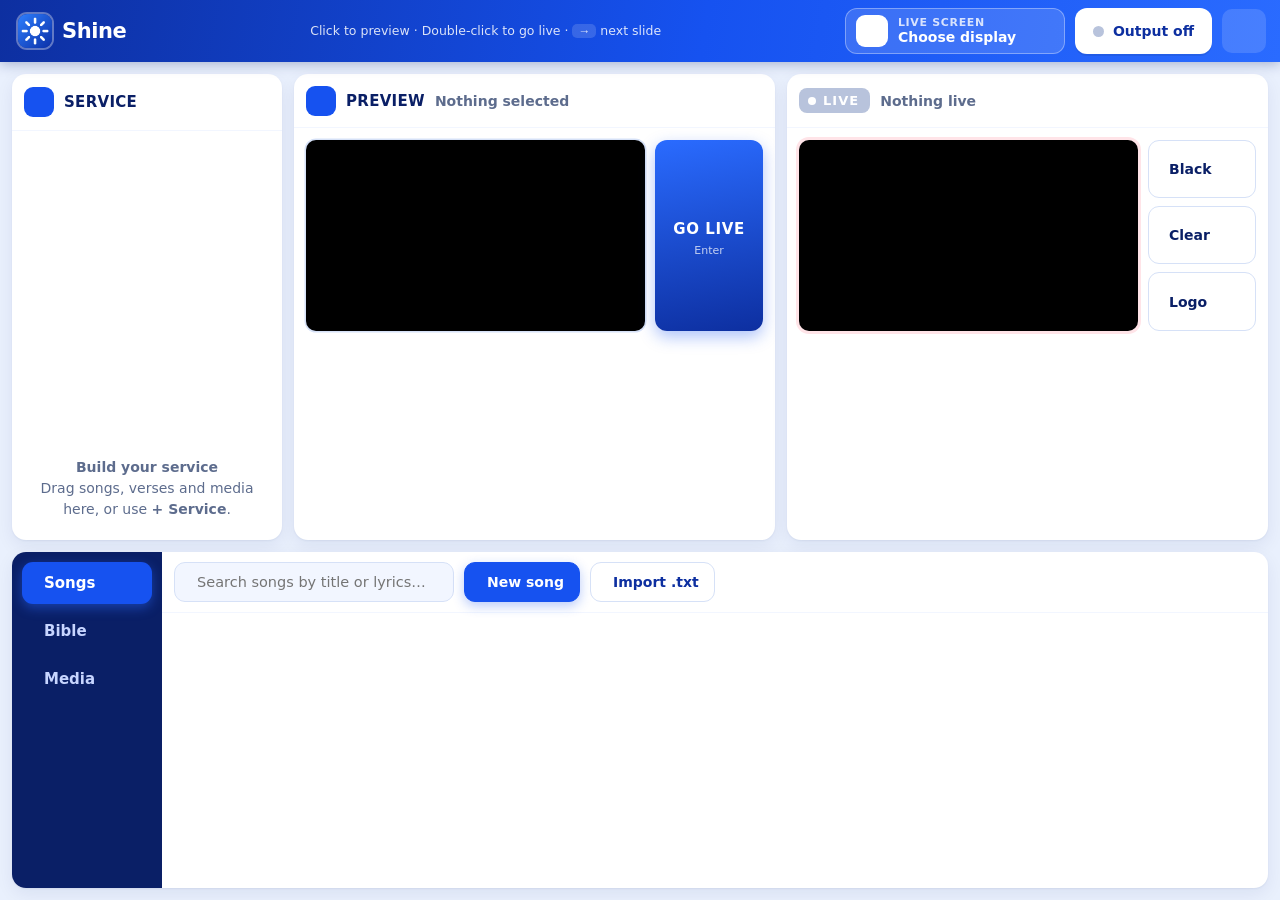
==== commit 1f2dd588: "Shine: fast worship presentation app (Rust/Tauri) Songs (type or import .txt), KJV + BSB Bibles with" ====
--- a/ui/index.html
+++ b/ui/index.html
@@ -1,16 +1,16 @@
 <!doctype html>
-<html lang="en" data-theme="sand">
+<html lang="en">
 <head>
   <meta charset="utf-8" />
   <meta name="viewport" content="width=device-width, initial-scale=1" />
-  <title>Slides Forever</title>
+  <title>Shine</title>
   <link rel="stylesheet" href="slide.css" />
   <link rel="stylesheet" href="app.css" />
 </head>
 <body>
   <header class="topbar">
-    <div class="brand"><img src="logo.png" alt="Slides Forever" /></div>
-    <div class="greeting"><b id="greeting">Welcome</b><small id="greetingSub">Click to preview · Double-click to go live</small></div>
+    <div class="brand"><img src="icon.png" alt="" /><span>Shine</span></div>
+    <div class="top-hint" id="topHint">Click to preview · Double-click to go live · <kbd>→</kbd> next slide</div>
     <div class="top-actions">
       <button class="display-pill" id="btnDisplays" title="Choose the screen the live output goes to">
         <span class="ic-wrap" data-icon="monitor"></span>
@@ -20,7 +20,7 @@
       <button class="output-toggle" id="btnOutput" title="Turn the live output window on/off">
         <span class="dot"></span><span id="outputLabel">Output off</span>
       </button>
-      <button class="icon-btn big" id="btnSettings" title="Settings"><span data-icon="sliders"></span></button>
+      <button class="icon-btn light" id="btnSettings" title="Settings"><span data-icon="sliders"></span></button>
     </div>
   </header>
 
@@ -36,7 +36,7 @@
       <ol class="schedule" id="schedule"></ol>
       <div class="schedule-empty" id="scheduleEmpty">
         <span data-icon="layers"></span>
-        <p><b>Build your service</b><br />Drag songs, verses, media and slide groups here.</p>
+        <p><b>Build your service</b><br />Drag songs, verses and media here, or use <b>+ Service</b>.</p>
       </div>
     </section>
 
@@ -64,38 +64,20 @@
         <span class="live-chip"><i></i>LIVE</span>
         <span class="item-title" id="liveTitle">Nothing live</span>
         <div class="grow"></div>
-        <select class="mini-select" id="liveTransition" title="Transition">
-          <option value="fade">Fade</option><option value="slide">Slide</option><option value="zoom">Zoom</option>
-          <option value="wipe">Wipe</option><option value="blur">Blur</option><option value="cut">Cut</option>
-        </select>
       </div>
       <div class="stage-row">
         <div class="stage live" id="liveStage"></div>
         <div class="live-tools">
           <button class="tool" id="btnBlack" title="Black screen (B)"><span data-icon="black"></span><b>Black</b></button>
           <button class="tool" id="btnClearText" title="Hide text, keep background (C)"><span data-icon="textoff"></span><b>Clear</b></button>
-          <button class="tool" id="btnStandby" title="Standby screen (S)"><span data-icon="pause"></span><b>Standby</b></button>
-        </div>
-      </div>
-      <div class="bar" id="videoBar" hidden>
+          <button class="tool" id="btnLogo" title="Show logo (L)"><span data-icon="star"></span><b>Logo</b></button>
+        </div>
+      </div>
+      <div class="video-bar" id="videoBar" hidden>
         <button class="icon-btn" id="btnVidPlay" title="Play / pause"><span data-icon="pause"></span></button>
         <button class="icon-btn" id="btnVidRestart" title="Restart"><span data-icon="restart"></span></button>
         <input type="range" id="vidSeek" min="0" max="1000" value="0" />
-        <span class="time" id="vidTime">0:00</span>
-      </div>
-      <div class="bar" id="autoBar" hidden>
-        <button class="pill-btn" id="btnAutoPlay"><span data-icon="play"></span><span>Auto-play</span></button>
-        <select class="mini-select" id="autoInterval" title="Seconds per slide">
-          <option value="3">3 s</option><option value="5">5 s</option><option value="8">8 s</option><option value="10">10 s</option>
-          <option value="15">15 s</option><option value="20">20 s</option><option value="30">30 s</option><option value="60">60 s</option>
-        </select>
-        <label class="small muted"><input type="checkbox" id="autoLoop" /> Loop</label>
-        <div class="grow"></div>
-        <span class="time" id="autoStatus"></span>
-      </div>
-      <div class="bar ticker-bar">
-        <input type="text" id="tickerText" placeholder="Scrolling message (e.g. Car park full — please use the side entrance)" />
-        <button class="pill-btn" id="btnTicker" title="Show / hide the scrolling message"><span data-icon="ticker"></span><span>Scroll</span></button>
+        <span id="vidTime">0:00</span>
       </div>
       <div class="slides" id="liveSlides"></div>
     </section>
@@ -107,7 +89,6 @@
       <button class="lib-tab active" data-tab="songs"><span data-icon="music"></span>Songs</button>
       <button class="lib-tab" data-tab="bible"><span data-icon="book"></span>Bible</button>
       <button class="lib-tab" data-tab="media"><span data-icon="image"></span>Media</button>
-      <button class="lib-tab" data-tab="slides"><span data-icon="layers"></span>Slide groups</button>
     </nav>
 
     <!-- Songs -->
@@ -116,7 +97,6 @@
         <label class="search"><span data-icon="search"></span><input id="songSearch" placeholder="Search songs by title or lyrics…" /></label>
         <button class="btn primary" id="btnNewSong"><span data-icon="plus"></span>New song</button>
         <button class="btn" id="btnImportSongs"><span data-icon="upload"></span>Import .txt</button>
-        <button class="btn" id="btnImportEW"><span data-icon="download"></span>From EasyWorship</button>
         <div class="grow"></div>
         <span class="count" id="songCount"></span>
       </div>
@@ -127,7 +107,7 @@
     <div class="lib-page" data-page="bible">
       <div class="lib-toolbar">
         <select id="bibleSelect" class="select"></select>
-        <label class="search big"><span data-icon="search"></span><input id="bibleSearch" placeholder="Type a reference (John 3:16, Ps 23, 1 Cor 13:4-7) or words (love never fails)… then Enter" /></label>
+        <label class="search big"><span data-icon="search"></span><input id="bibleSearch" placeholder="Type a reference (John 3:16, Ps 23, 1 Cor 13:4-7) or words (love never fails)…" /></label>
         <button class="btn" id="btnBibleAdd"><span data-icon="plus"></span>Service</button>
       </div>
       <div class="bible-body">
@@ -136,7 +116,7 @@
           <div class="chapters" id="chapterList"></div>
         </div>
         <div class="verses-wrap">
-          <div class="verses-head"><b id="versesTitle">Choose a book</b><span class="muted small">Click a verse to preview · Shift-click for a range · Double-click to go live</span></div>
+          <div class="verses-head"><b id="versesTitle">Choose a book</b><span class="muted" id="versesHint">Click a verse to preview · Shift-click for a range · Double-click to go live</span></div>
           <div class="verses" id="verseList"></div>
         </div>
       </div>
@@ -157,17 +137,6 @@
       </div>
       <div class="media-grid" id="mediaGrid"></div>
     </div>
-
-    <!-- Slide groups -->
-    <div class="lib-page" data-page="slides">
-      <div class="lib-toolbar">
-        <label class="search"><span data-icon="search"></span><input id="groupSearch" placeholder="Search slide groups…" /></label>
-        <span class="muted small">Drop a PDF, PowerPoint or several pictures anywhere in the window to make a slide group.</span>
-        <div class="grow"></div>
-        <button class="btn primary" id="btnNewGroup"><span data-icon="plus"></span>New slide group</button>
-      </div>
-      <div class="media-grid" id="groupGrid"></div>
-    </div>
   </section>
 
   <!-- Song editor -->
@@ -186,7 +155,7 @@
             <label class="field"><span>Author</span><input id="edAuthor" placeholder="Optional" /></label>
             <label class="field"><span>Copyright / CCLI</span><input id="edCopyright" placeholder="Optional" /></label>
           </div>
-          <label class="field grow-field"><span>Lyrics <em>Blank line = new slide. “Verse 1”, “Chorus”, “Bridge” on their own line label a slide. “---” splits a slide.</em></span>
+          <label class="field grow-field"><span>Lyrics <em>Leave a blank line between slides. Put “Verse 1”, “Chorus”, “Bridge” on its own line to label a slide.</em></span>
             <textarea id="edLyrics" spellcheck="true" placeholder="Verse 1&#10;Amazing grace how sweet the sound&#10;That saved a wretch like me&#10;&#10;Chorus&#10;My chains are gone&#10;I've been set free"></textarea>
           </label>
           <div class="field">
@@ -230,50 +199,8 @@
     </div>
   </dialog>
 
-  <!-- Library folder (first run + settings) -->
-  <dialog class="modal narrow" id="libraryDialog">
-    <div class="modal-inner">
-      <div class="modal-head">
-        <span class="badge" data-icon="folder"></span>
-        <h2 id="libDlgTitle">Where should we keep your songs?</h2>
-      </div>
-      <p class="muted">Your songs, media list, slide groups and settings are saved in one folder. Pick somewhere you back up — you can change it later in Settings.</p>
-      <div class="modal-body">
-        <button class="choice" id="libUseDefault"><span class="badge" data-icon="folder"></span><span><b>Use my Documents folder (recommended)</b><small id="libDefaultPath"></small></span></button>
-        <button class="choice" id="libChoose"><span class="badge" data-icon="search"></span><span><b>Choose another folder…</b><small>A USB stick, OneDrive / Dropbox folder, or a shared church drive</small></span></button>
-      </div>
-      <div class="modal-foot"><span class="muted small">If the folder already has a Slides Forever library, we’ll open it.</span></div>
-    </div>
-  </dialog>
-
-  <!-- EasyWorship import -->
-  <dialog class="modal" id="ewDialog">
-    <div class="modal-inner">
-      <div class="modal-head">
-        <span class="badge" data-icon="download"></span>
-        <h2>Import songs from EasyWorship</h2>
-        <div class="grow"></div>
-        <button class="icon-btn" data-close title="Close"><span data-icon="x"></span></button>
-      </div>
-      <div class="modal-body">
-        <div id="ewFound"></div>
-        <div class="help">
-          <b>Songs on the church computer?</b> EasyWorship 6, 7 and 8 keep songs in<br />
-          <code>C:\Users\Public\Documents\Softouch\Easyworship\Default\v6.1\Databases\Data</code><br />
-          Copy that whole <b>Data</b> folder to a USB stick, plug it in here and click <b>Browse for Songs.db</b>. Nothing in EasyWorship is changed.
-        </div>
-        <div class="checks"><label><input type="checkbox" id="ewReplace" /> Replace songs that already have the same title</label></div>
-      </div>
-      <div class="modal-foot">
-        <button class="btn" id="ewBrowse"><span data-icon="folder"></span>Browse for Songs.db…</button>
-        <div class="grow"></div>
-        <button class="btn" data-close>Close</button>
-      </div>
-    </div>
-  </dialog>
-
   <!-- Settings -->
-  <dialog class="modal wide" id="settingsDialog">
+  <dialog class="modal" id="settingsDialog">
     <div class="modal-inner">
       <div class="modal-head">
         <span class="badge" data-icon="sliders"></span>
@@ -283,8 +210,6 @@
       </div>
       <div class="settings">
         <div class="settings-col">
-          <h3>App colours</h3>
-          <div class="themes" id="themePicker"></div>
           <h3>Text style</h3>
           <div class="field-row">
             <label class="field"><span>Font</span>
@@ -309,45 +234,26 @@
             <label><input type="checkbox" id="stShadow" /> Text shadow</label>
             <label><input type="checkbox" id="stUpper" /> ALL CAPS</label>
           </div>
-          <div class="field-row">
-            <label class="field"><span>Transition</span>
-              <select id="stTransition" class="select"><option value="fade">Fade</option><option value="slide">Slide</option><option value="zoom">Zoom</option><option value="wipe">Wipe</option><option value="blur">Blur</option><option value="cut">Cut (instant)</option></select>
-            </label>
-            <label class="field"><span>Speed <b id="stFadeVal"></b></span><input type="range" id="stFade" min="0.1" max="1.5" step="0.05" /></label>
-          </div>
+          <label class="field"><span>Fade speed <b id="stFadeVal"></b></span><input type="range" id="stFade" min="0" max="1.5" step="0.05" /></label>
           <div class="stage small-stage" id="stylePreview"></div>
         </div>
         <div class="settings-col">
-          <h3>Your library folder</h3>
-          <div class="lib-path"><span data-icon="folder"></span><code id="libPath"></code><button class="btn" id="btnOpenLib">Open</button></div>
-          <button class="btn" id="btnChangeLib"><span data-icon="folder"></span>Change folder…</button>
-          <p class="muted small" id="libNote"></p>
-          <h3>Standby screen</h3>
-          <div class="field"><span>Picture, video or slide shown on Standby <em>(leave empty for your logo)</em></span><div class="bg-picker" id="setStandby"></div></div>
-          <label class="field"><span>Standby message <em>(optional, shown over the background)</em></span><input id="setStandbyText" placeholder="e.g. Welcome! Service starts at 10:30" /></label>
-          <div class="checks"><label><input type="checkbox" id="setStandbyIdle" /> Show standby whenever nothing is live</label></div>
-          <h3>Scrolling message</h3>
-          <div class="field-row">
-            <label class="field"><span>Speed</span><select id="tkSpeed" class="select"><option value="60">Slow</option><option value="110">Normal</option><option value="180">Fast</option></select></label>
-            <label class="field"><span>Position</span><select id="tkPosition" class="select"><option value="bottom">Bottom</option><option value="top">Top</option></select></label>
-          </div>
-          <div class="field-row">
-            <label class="field"><span>Bar colour</span><input type="color" id="tkBg" /></label>
-            <label class="field"><span>Text colour</span><input type="color" id="tkColor" /></label>
-          </div>
           <h3>Backgrounds</h3>
           <div class="field"><span>Default song background</span><div class="bg-picker" id="setSongBg"></div></div>
           <div class="field"><span>Default scripture background</span><div class="bg-picker" id="setScriptureBg"></div></div>
+          <div class="field"><span>Logo (shown with the Logo button)</span><div class="bg-picker" id="setLogo"></div></div>
           <h3>Bible</h3>
           <label class="field"><span>Verses per slide</span>
             <select id="setVersesPerSlide" class="select"><option value="1">1 verse</option><option value="2">2 verses</option><option value="3">3 verses</option><option value="4">4 verses</option></select>
           </label>
           <button class="btn" id="btnImportBible"><span data-icon="upload"></span>Import another Bible…</button>
-          <p class="muted small">JSON Bible files or text files with one verse per line (e.g. <code>John 3:16 For God so loved…</code>).</p>
-        </div>
-      </div>
-      <div class="modal-foot">
-        <span class="muted small">Enter = go live · ← → = slides · B = black · C = clear · S = standby · T = scrolling message · Esc = clear all</span>
+          <p class="muted small">Accepts JSON Bible files or text files with one verse per line (e.g. <code>John 3:16 For God so loved…</code>).</p>
+          <h3>Your data</h3>
+          <p class="muted small">Songs, media list and settings are saved in:<br /><code id="dataFolder"></code><br />Tip: create a folder named <code>ShineData</code> next to Shine.exe to run it portable from a USB stick.</p>
+        </div>
+      </div>
+      <div class="modal-foot">
+        <span class="muted small"><span data-icon="keyboard"></span> Enter = go live · ← → = slides · B = black · C = clear · L = logo · Esc = clear all</span>
         <div class="grow"></div>
         <button class="btn primary" data-close><span data-icon="check"></span>Done</button>
       </div>
@@ -372,10 +278,6 @@
     </div>
   </dialog>
 
-  <div class="drop-overlay" id="dropOverlay" hidden>
-    <div class="drop-card"><span data-icon="upload"></span><b>Drop to add</b><span>PDF &amp; PowerPoint → slide group · pictures → slide group · videos &amp; GIFs → media · .txt → songs</span></div>
-  </div>
-  <div class="busy" id="busy" hidden><div class="busy-card"><div class="spinner"></div><span id="busyText">Working…</span></div></div>
   <div class="ctx-menu" id="ctxMenu" hidden></div>
   <div class="toasts" id="toasts"></div>
 
--- a/ui/slide.css
+++ b/ui/slide.css
@@ -18,9 +18,9 @@
 .sl-media img, .sl-media video { object-fit: contain; background: #000; }
 .sl-bg .grad {
   background:
-    radial-gradient(120% 90% at 15% 10%, #c9772f 0%, transparent 55%),
-    radial-gradient(90% 80% at 90% 100%, #2a160b 0%, transparent 60%),
-    linear-gradient(160deg, #7a4520 0%, #24140a 100%);
+    radial-gradient(120% 90% at 15% 10%, #2f7dff 0%, transparent 55%),
+    radial-gradient(90% 80% at 90% 100%, #0a2fa8 0%, transparent 60%),
+    linear-gradient(160deg, #0b3fd1 0%, #061a5c 100%);
 }
 .sl-text {
   position: absolute;
@@ -76,26 +76,3 @@
 .sl-badge svg { width: 8cqh; height: 8cqh; }
 .sl-layer { position: absolute; inset: 0; transition: opacity var(--fade, .35s) ease; }
 .sl-layer.hide { opacity: 0; }
-
-/* transitions (output window sets data-tr on the stage) */
-.sl-layer { transition: opacity var(--fade, .35s) ease, transform var(--fade, .35s) cubic-bezier(.2, .7, .2, 1), clip-path var(--fade, .35s) ease, filter var(--fade, .35s) ease; }
-.sl-layer.leaving { opacity: 0; }
-[data-tr="slide"] .sl-layer.enter.hide { opacity: 1; transform: translateX(100%); }
-[data-tr="slide"] .sl-layer.leaving { opacity: 1; transform: translateX(-100%); }
-[data-tr="zoom"] .sl-layer.enter.hide { transform: scale(1.12); }
-[data-tr="zoom"] .sl-layer.leaving { transform: scale(.92); }
-[data-tr="wipe"] .sl-layer.enter.hide { opacity: 1; clip-path: inset(0 100% 0 0); }
-[data-tr="wipe"] .sl-layer.enter { clip-path: inset(0 0 0 0); }
-[data-tr="blur"] .sl-layer.enter.hide, [data-tr="blur"] .sl-layer.leaving { filter: blur(3cqh); }
-[data-tr="cut"] .sl-layer { transition: none !important; }
-
-/* default standby: your logo on warm cream */
-.sl-brand { position: absolute; inset: 0; background: radial-gradient(110% 90% at 50% 40%, #fffaf2 0%, #efe4d4 100%); display: flex; align-items: center; justify-content: center; }
-.sl-brand img { width: 62%; max-height: 40%; object-fit: contain; }
-
-/* scrolling message */
-.sl-ticker { position: absolute; left: 0; right: 0; height: 9cqh; display: flex; align-items: center; overflow: hidden; z-index: 5; box-shadow: 0 0 2cqh rgba(0,0,0,.35); }
-.sl-ticker.pos-bottom { bottom: 0; }
-.sl-ticker.pos-top { top: 0; }
-.sl-ticker span { white-space: nowrap; font: 700 5.2cqh/1 "Segoe UI", system-ui, sans-serif; padding-left: 2cqh; will-change: transform; animation: sl-tick var(--dur, 20s) linear infinite; }
-@keyframes sl-tick { from { transform: translateX(var(--from, 100vw)); } to { transform: translateX(var(--to, -100%)); } }
--- a/ui/app.css
+++ b/ui/app.css
@@ -1,64 +1,37 @@
-/* ---------- themes ---------- */
-:root, [data-theme="sand"] {
-  --bg: #f4eee6;
-  --panel: #fffdf9;
-  --panel-2: #f8f2ea;
-  --rail: #efe5d8;
-  --rail-ink: #5b4635;
-  --rail-active: #e3d3bf;
-  --ink: #2a1d13;
-  --heading: #3a2718;
-  --muted: #8a7867;
-  --line: #eadfd1;
-  --line-strong: #dccbb6;
-  --accent: #d2601a;
-  --accent-2: #a8430c;
-  --accent-ink: #ffffff;
-  --accent-soft: #fbe6d6;
-  --select: #f3e6d6;
-  --select-line: #d8bea0;
-  --chip-ink: #6b4a2e;
-  --live: #e0243f;
-  --live-soft: #fde3e7;
-  --logo-filter: none;
-  --shadow: 0 1px 2px rgba(70, 45, 20, .05), 0 8px 24px rgba(70, 45, 20, .06);
-  --shadow-lg: 0 24px 70px rgba(40, 25, 10, .35);
-}
-[data-theme="blue"] {
-  --bg: #e9f0fd; --panel: #ffffff; --panel-2: #f2f6ff; --rail: #0a1f66; --rail-ink: #c7d5ff; --rail-active: #1652f0;
-  --ink: #0b1736; --heading: #0a1f66; --muted: #5d6c8d; --line: #d6e1f7; --line-strong: #c4d6ff;
-  --accent: #1652f0; --accent-2: #0d2fa0; --accent-ink: #fff; --accent-soft: #e3ecff; --select: #e3ecff; --select-line: #c4d6ff; --chip-ink: #0a1f66;
-}
-[data-theme="forest"] {
-  --bg: #eef1ea; --panel: #fdfefb; --panel-2: #f3f6ee; --rail: #e1e8d9; --rail-ink: #3d5137; --rail-active: #cddabf;
-  --ink: #18241a; --heading: #233a24; --muted: #6f7f6c; --line: #dfe6d6; --line-strong: #c9d6bb;
-  --accent: #2f7d4a; --accent-2: #1d5a33; --accent-ink: #fff; --accent-soft: #dcefe1; --select: #e4eedb; --select-line: #b8cfa5; --chip-ink: #2f4a2a;
-}
-[data-theme="plum"] {
-  --bg: #f3eef4; --panel: #fffcff; --panel-2: #f8f2f9; --rail: #ebe0ee; --rail-ink: #5a3a63; --rail-active: #dcc7e2;
-  --ink: #241629; --heading: #3c2145; --muted: #84728a; --line: #eadfee; --line-strong: #d9c6df;
-  --accent: #8a3fb0; --accent-2: #632482; --accent-ink: #fff; --accent-soft: #efe0f7; --select: #f0e4f4; --select-line: #d3b6dc; --chip-ink: #5a3a63;
-}
-[data-theme="midnight"] {
-  --bg: #121212; --panel: #1c1b1a; --panel-2: #24221f; --rail: #191714; --rail-ink: #c9b9a3; --rail-active: #3a3128;
-  --ink: #f2ebe2; --heading: #fbf4ea; --muted: #a2968a; --line: #2f2b27; --line-strong: #3d3731;
-  --accent: #f0a42a; --accent-2: #c77d0a; --accent-ink: #1a1206; --accent-soft: #3a2c15; --select: #2f2820; --select-line: #5a4a36; --chip-ink: #e8d8c0;
-  --live-soft: #3a1820;
-  --logo-filter: invert(1) hue-rotate(180deg);
-  --shadow: 0 1px 2px rgba(0,0,0,.4), 0 8px 24px rgba(0,0,0,.3);
-}
-
+:root {
+  --blue-950: #061445;
+  --blue-900: #0a1f66;
+  --blue-800: #0d2fa0;
+  --blue-700: #1040d0;
+  --blue-600: #1652f0;
+  --blue-500: #2a6bff;
+  --blue-400: #5a8eff;
+  --blue-200: #c4d6ff;
+  --blue-100: #e3ecff;
+  --blue-50: #f2f6ff;
+  --page: #e9f0fd;
+  --white: #ffffff;
+  --ink: #0b1736;
+  --muted: #5d6c8d;
+  --line: #d6e1f7;
+  --live: #ff2e4d;
+  --live-soft: #ffe4e8;
+  --ok: #12b76a;
+  --radius: 14px;
+  --shadow: 0 1px 2px rgba(10, 31, 102, .06), 0 6px 18px rgba(10, 31, 102, .07);
+  --shadow-lg: 0 20px 60px rgba(6, 20, 69, .35);
+  font-family: "Segoe UI Variable Text", "Segoe UI", system-ui, sans-serif;
+  color: var(--ink);
+}
 * { box-sizing: border-box; }
 html, body { height: 100%; margin: 0; }
 body {
-  background: var(--bg);
-  color: var(--ink);
-  font-family: "Segoe UI Variable Text", "Segoe UI", system-ui, sans-serif;
-  font-size: 14px;
+  background: var(--page);
   display: grid;
-  grid-template-rows: 70px minmax(0, 1fr) minmax(260px, 40vh);
+  grid-template-rows: 62px minmax(0, 1fr) minmax(250px, 40vh);
   overflow: hidden;
   user-select: none;
+  font-size: 14px;
 }
 button { font: inherit; color: inherit; cursor: pointer; }
 input, select, textarea { font: inherit; color: inherit; }
@@ -66,313 +39,458 @@
 .grow { flex: 1; }
 .muted { color: var(--muted); }
 .small { font-size: 12.5px; }
-code { background: var(--panel-2); border: 1px solid var(--line); border-radius: 6px; padding: 1px 6px; font-size: 12px; user-select: text; word-break: break-all; }
-kbd { background: var(--panel-2); border: 1px solid var(--line-strong); border-radius: 5px; padding: 0 6px; font: 700 12px "Segoe UI"; }
+code { background: var(--blue-50); border: 1px solid var(--line); border-radius: 6px; padding: 1px 6px; font-size: 12px; user-select: text; word-break: break-all; }
+kbd { background: rgba(255,255,255,.18); border-radius: 5px; padding: 0 6px; font: 700 12px "Segoe UI"; }
+
 .ic { width: 18px; height: 18px; flex: none; display: block; }
 [data-icon] { display: inline-flex; }
 
 /* ---------- top bar ---------- */
-.topbar { display: flex; align-items: center; gap: 18px; padding: 0 16px 0 20px; }
-.brand { display: flex; align-items: center; height: 100%; }
-.brand img { height: 34px; filter: var(--logo-filter); }
-.greeting { display: flex; flex-direction: column; line-height: 1.2; margin-left: 10px; padding-left: 18px; border-left: 1.5px solid var(--line-strong); }
-.greeting b { font-size: 17px; font-weight: 800; color: var(--heading); }
-.greeting small { color: var(--muted); font-size: 12.5px; }
-.top-actions { display: flex; gap: 10px; align-items: center; margin-left: auto; }
+.topbar {
+  display: flex;
+  align-items: center;
+  gap: 18px;
+  padding: 0 14px 0 18px;
+  color: #fff;
+  background: linear-gradient(100deg, var(--blue-800) 0%, var(--blue-600) 55%, var(--blue-500) 100%);
+  box-shadow: 0 2px 12px rgba(10, 31, 102, .3);
+  z-index: 2;
+}
+.brand { display: flex; align-items: center; gap: 10px; font-weight: 900; font-size: 21px; letter-spacing: -.02em; }
+.brand img { width: 34px; height: 34px; border-radius: 9px; box-shadow: 0 0 0 2px rgba(255,255,255,.35); }
+.top-hint { flex: 1; text-align: center; font-size: 12.5px; opacity: .85; white-space: nowrap; overflow: hidden; text-overflow: ellipsis; }
+.top-actions { display: flex; gap: 10px; align-items: center; }
 .display-pill {
   display: flex; align-items: center; gap: 10px;
-  background: var(--panel); border: 1.5px solid var(--line-strong); border-radius: 14px;
-  padding: 6px 12px 6px 7px; min-width: 230px; text-align: left; box-shadow: var(--shadow);
-}
-.display-pill:hover { border-color: var(--accent); }
-.display-pill .ic-wrap { width: 34px; height: 34px; border-radius: 10px; background: var(--accent-soft); color: var(--accent-2); display: grid; place-items: center; }
+  background: rgba(255,255,255,.14);
+  border: 1.5px solid rgba(255,255,255,.35);
+  border-radius: 12px;
+  padding: 6px 12px 6px 10px;
+  min-width: 220px;
+  text-align: left;
+}
+.display-pill:hover { background: rgba(255,255,255,.24); }
+.display-pill .ic-wrap { width: 32px; height: 32px; border-radius: 9px; background: #fff; color: var(--blue-700); display: grid; place-items: center; }
 .dp-text { display: flex; flex-direction: column; line-height: 1.15; flex: 1; min-width: 0; }
-.dp-text small { font-size: 10.5px; color: var(--muted); font-weight: 800; text-transform: uppercase; letter-spacing: .08em; }
-.dp-text b { font-size: 14px; white-space: nowrap; overflow: hidden; text-overflow: ellipsis; max-width: 220px; color: var(--heading); }
+.dp-text small { font-size: 11px; opacity: .8; font-weight: 600; text-transform: uppercase; letter-spacing: .06em; }
+.dp-text b { font-size: 14px; white-space: nowrap; overflow: hidden; text-overflow: ellipsis; max-width: 220px; }
 .output-toggle {
   display: flex; align-items: center; gap: 9px;
-  height: 48px; padding: 0 20px;
-  border-radius: 14px; border: none;
-  background: var(--ink); color: var(--panel);
-  font-weight: 800; box-shadow: var(--shadow);
-}
-.output-toggle .dot { width: 11px; height: 11px; border-radius: 50%; background: #9b8f84; }
+  height: 46px; padding: 0 18px;
+  border-radius: 12px; border: none;
+  background: #fff; color: var(--blue-800);
+  font-weight: 800;
+  box-shadow: 0 2px 0 rgba(0,0,0,.08);
+}
+.output-toggle .dot { width: 11px; height: 11px; border-radius: 50%; background: #b8c3dc; }
 .output-toggle.on { background: var(--live); color: #fff; }
 .output-toggle.on .dot { background: #fff; animation: pulse 1.6s infinite; }
 @keyframes pulse { 0%,100% { box-shadow: 0 0 0 0 rgba(255,255,255,.8); } 70% { box-shadow: 0 0 0 7px rgba(255,255,255,0); } }
 
-.icon-btn { width: 36px; height: 36px; display: grid; place-items: center; border: none; border-radius: 10px; background: transparent; color: var(--chip-ink); }
-.icon-btn:hover { background: var(--select); }
-.icon-btn.big { width: 48px; height: 48px; border-radius: 14px; background: var(--panel); border: 1.5px solid var(--line-strong); box-shadow: var(--shadow); }
+.icon-btn {
+  width: 36px; height: 36px;
+  display: grid; place-items: center;
+  border: none; border-radius: 10px;
+  background: transparent; color: var(--blue-800);
+}
+.icon-btn:hover { background: var(--blue-100); }
+.icon-btn.light { color: #fff; width: 44px; height: 44px; background: rgba(255,255,255,.14); }
+.icon-btn.light:hover { background: rgba(255,255,255,.26); }
 
 /* ---------- panels ---------- */
-.workspace { display: grid; grid-template-columns: 270px minmax(0, 1fr) minmax(0, 1fr); gap: 14px; padding: 0 14px; min-height: 0; }
-.panel { background: var(--panel); border-radius: 18px; box-shadow: var(--shadow); display: flex; flex-direction: column; min-height: 0; overflow: hidden; border: 1px solid var(--line); }
-.panel-head, .modal-head { display: flex; align-items: center; gap: 10px; padding: 10px 14px; min-height: 54px; }
-.panel-head h2, .modal-head h2 { margin: 0; font-size: 16px; font-weight: 800; color: var(--heading); }
-.badge { width: 32px; height: 32px; border-radius: 10px; background: var(--accent-soft); color: var(--accent-2); display: grid; place-items: center; flex: none; }
-.badge .ic { width: 17px; height: 17px; }
-.item-title { font-weight: 600; color: var(--muted); white-space: nowrap; overflow: hidden; text-overflow: ellipsis; min-width: 0; }
-.live-chip { display: inline-flex; align-items: center; gap: 7px; background: var(--live); color: #fff; font-weight: 900; font-size: 12px; letter-spacing: .1em; padding: 5px 11px 5px 9px; border-radius: 8px; flex: none; }
+.workspace {
+  display: grid;
+  grid-template-columns: 270px minmax(0, 1fr) minmax(0, 1fr);
+  gap: 12px;
+  padding: 12px 12px 0;
+  min-height: 0;
+}
+.panel {
+  background: var(--white);
+  border-radius: var(--radius);
+  box-shadow: var(--shadow);
+  display: flex;
+  flex-direction: column;
+  min-height: 0;
+  overflow: hidden;
+}
+.panel-head, .modal-head {
+  display: flex; align-items: center; gap: 10px;
+  padding: 10px 12px 10px 12px;
+  border-bottom: 1.5px solid var(--blue-50);
+  min-height: 54px;
+}
+.panel-head h2, .modal-head h2 { margin: 0; font-size: 15px; font-weight: 900; letter-spacing: .02em; text-transform: uppercase; color: var(--blue-900); }
+.badge { width: 30px; height: 30px; border-radius: 9px; background: var(--blue-600); color: #fff; display: grid; place-items: center; flex: none; }
+.badge .ic { width: 16px; height: 16px; }
+.item-title { font-weight: 700; color: var(--muted); white-space: nowrap; overflow: hidden; text-overflow: ellipsis; min-width: 0; }
+.live-chip { display: inline-flex; align-items: center; gap: 7px; background: var(--live); color: #fff; font-weight: 900; font-size: 13px; letter-spacing: .08em; padding: 5px 11px 5px 9px; border-radius: 8px; flex: none; }
 .live-chip i { width: 8px; height: 8px; border-radius: 50%; background: #fff; }
 .live-panel.is-live .live-chip i { animation: pulse 1.6s infinite; }
-.live-panel:not(.is-live) .live-chip { background: var(--line-strong); color: var(--muted); }
-.live-panel:not(.is-live) .live-chip i { background: var(--muted); }
-.mini-select { height: 32px; border-radius: 9px; border: 1.5px solid var(--line); background: var(--panel-2); padding: 0 8px; font-weight: 700; font-size: 12.5px; color: var(--chip-ink); }
-
-.stage-row { display: flex; gap: 10px; padding: 0 14px 12px; align-items: stretch; }
-.stage { flex: 1; aspect-ratio: 16 / 9; max-height: 30vh; border-radius: 14px; overflow: hidden; background: #000; box-shadow: 0 0 0 1px var(--line-strong); }
+.live-panel:not(.is-live) .live-chip { background: #b8c3dc; }
+
+.stage-row { display: flex; gap: 10px; padding: 12px; align-items: stretch; }
+.stage {
+  flex: 1;
+  aspect-ratio: 16 / 9;
+  max-height: 30vh;
+  border-radius: 10px;
+  overflow: hidden;
+  background: #000;
+  box-shadow: 0 0 0 1.5px var(--line);
+}
 .stage-row .stage { min-width: 0; }
 .stage.live { box-shadow: 0 0 0 3px var(--live-soft), 0 0 0 1.5px var(--live); }
 .go-live {
-  width: 112px; border: none; border-radius: 16px;
-  background: linear-gradient(165deg, var(--accent), var(--accent-2));
-  color: var(--accent-ink);
+  width: 108px;
+  border: none; border-radius: 12px;
+  background: linear-gradient(170deg, var(--blue-500), var(--blue-800));
+  color: #fff;
   display: flex; flex-direction: column; align-items: center; justify-content: center; gap: 6px;
-  box-shadow: 0 8px 20px color-mix(in srgb, var(--accent) 40%, transparent);
+  box-shadow: 0 6px 16px rgba(22, 82, 240, .35);
   transition: transform .08s, filter .15s;
 }
-.go-live .ic { width: 32px; height: 32px; stroke-width: 2.8; }
-.go-live b { font-size: 15px; font-weight: 900; letter-spacing: .05em; }
-.go-live small { font-size: 11px; opacity: .8; }
-.go-live:hover { filter: brightness(1.07); }
+.go-live .ic { width: 30px; height: 30px; stroke-width: 2.8; }
+.go-live b { font-size: 15px; font-weight: 900; letter-spacing: .04em; }
+.go-live small { font-size: 11px; opacity: .75; }
+.go-live:hover { filter: brightness(1.08); }
 .go-live:active { transform: scale(.97); }
-.go-live:disabled { opacity: .4; cursor: default; filter: grayscale(.5); box-shadow: none; }
-.live-tools { width: 112px; display: flex; flex-direction: column; gap: 7px; }
+.go-live:disabled { opacity: .45; cursor: default; filter: grayscale(.4); }
+.live-tools { width: 108px; display: flex; flex-direction: column; gap: 8px; }
 .tool {
-  flex: 1; display: flex; align-items: center; gap: 8px; padding: 0 12px;
-  border: 1.5px solid var(--line); border-radius: 12px;
-  background: var(--panel-2); color: var(--heading); font-weight: 800; font-size: 13px;
-}
-.tool:hover { border-color: var(--select-line); background: var(--select); }
-.tool.on { background: var(--ink); border-color: var(--ink); color: var(--panel); }
-.tool .ic { width: 16px; height: 16px; }
-
-.bar { display: flex; align-items: center; gap: 6px; padding: 0 14px 8px; }
-.bar input[type=range] { flex: 1; accent-color: var(--accent); }
-.bar .time { font: 700 12px "Segoe UI"; color: var(--muted); min-width: 80px; text-align: right; }
-.ticker-bar input[type=text] { flex: 1; height: 34px; border-radius: 10px; border: 1.5px solid var(--line); background: var(--panel-2); padding: 0 10px; outline: none; min-width: 0; user-select: text; }
-.ticker-bar input[type=text]:focus { border-color: var(--accent); background: var(--panel); }
-.pill-btn { height: 34px; padding: 0 12px; border-radius: 10px; border: 1.5px solid var(--line); background: var(--panel-2); font-weight: 800; font-size: 12.5px; color: var(--heading); display: inline-flex; align-items: center; gap: 6px; white-space: nowrap; }
-.pill-btn .ic { width: 15px; height: 15px; }
-.pill-btn:hover { border-color: var(--select-line); }
-.pill-btn.on { background: var(--accent); border-color: var(--accent); color: var(--accent-ink); }
+  flex: 1;
+  display: flex; align-items: center; gap: 8px;
+  padding: 0 12px;
+  border: 1.5px solid var(--line); border-radius: 11px;
+  background: #fff; color: var(--blue-900);
+  font-weight: 800;
+}
+.tool:hover { border-color: var(--blue-400); background: var(--blue-50); }
+.tool.on { background: var(--blue-700); border-color: var(--blue-700); color: #fff; }
+.tool .ic { width: 17px; height: 17px; }
+
+.video-bar { display: flex; align-items: center; gap: 6px; padding: 0 12px 8px; }
+.video-bar input { flex: 1; accent-color: var(--blue-600); }
+.video-bar span { font: 700 12px "Segoe UI"; color: var(--muted); min-width: 80px; text-align: right; }
 
 /* slide thumbnails */
-.slides { flex: 1; overflow-y: auto; padding: 2px 14px 14px; display: grid; grid-template-columns: repeat(auto-fill, minmax(150px, 1fr)); gap: 10px; align-content: start; }
+.slides {
+  flex: 1;
+  overflow-y: auto;
+  padding: 2px 12px 12px;
+  display: grid;
+  grid-template-columns: repeat(auto-fill, minmax(150px, 1fr));
+  gap: 10px;
+  align-content: start;
+}
 .slides.compact { grid-template-columns: repeat(auto-fill, minmax(130px, 1fr)); padding: 0; }
-.thumb { position: relative; border-radius: 10px; padding: 0; border: none; background: none; text-align: left; outline: none; }
-.thumb .sl { aspect-ratio: 16 / 9; border-radius: 10px; box-shadow: 0 0 0 1px var(--line-strong); transition: box-shadow .12s; }
-.thumb:hover .sl { box-shadow: 0 0 0 2px var(--select-line); }
-.thumb.sel .sl { box-shadow: 0 0 0 3px var(--accent); }
+.thumb {
+  position: relative;
+  border-radius: 9px;
+  padding: 0;
+  border: none;
+  background: none;
+  text-align: left;
+  outline: none;
+}
+.thumb .sl { aspect-ratio: 16 / 9; border-radius: 9px; box-shadow: 0 0 0 1.5px var(--line); transition: box-shadow .12s, transform .12s; }
+.thumb:hover .sl { box-shadow: 0 0 0 2px var(--blue-400); }
+.thumb.sel .sl { box-shadow: 0 0 0 3px var(--blue-600); }
 .live-panel .thumb.sel .sl { box-shadow: 0 0 0 3px var(--live); }
-.thumb .num { position: absolute; top: 6px; right: 6px; min-width: 22px; height: 22px; padding: 0 6px; border-radius: 7px; background: rgba(255,255,255,.92); color: #2a1d13; font: 800 11.5px/22px "Segoe UI"; text-align: center; }
-.thumb.sel .num { background: var(--accent); color: var(--accent-ink); }
-.live-panel .thumb.sel .num { background: var(--live); color: #fff; }
+.thumb .num {
+  position: absolute; top: 6px; right: 6px;
+  min-width: 22px; height: 22px; padding: 0 6px;
+  border-radius: 7px;
+  background: rgba(255,255,255,.92); color: var(--blue-900);
+  font: 800 11.5px/22px "Segoe UI"; text-align: center;
+}
+.thumb.sel .num { background: var(--blue-600); color: #fff; }
+.live-panel .thumb.sel .num { background: var(--live); }
 .thumb .tlabel { display: block; margin-top: 5px; font-size: 12px; font-weight: 700; color: var(--muted); white-space: nowrap; overflow: hidden; text-overflow: ellipsis; }
-.thumb.sel .tlabel { color: var(--accent-2); }
+.thumb.sel .tlabel { color: var(--blue-700); }
 .slides-empty { grid-column: 1 / -1; text-align: center; color: var(--muted); padding: 22px 10px; }
 
 /* ---------- schedule ---------- */
-.schedule { list-style: none; margin: 0; padding: 4px 10px 10px; overflow-y: auto; flex: 1; }
-.schedule li { display: flex; align-items: center; gap: 10px; padding: 8px 8px 8px 6px; border-radius: 12px; margin-bottom: 4px; border: 1.5px solid transparent; cursor: pointer; }
-.schedule li:hover { background: var(--panel-2); }
-.schedule li.sel { background: var(--select); border-color: var(--select-line); }
+.schedule { list-style: none; margin: 0; padding: 8px; overflow-y: auto; flex: 1; }
+.schedule li {
+  display: flex; align-items: center; gap: 10px;
+  padding: 8px 8px 8px 6px;
+  border-radius: 10px;
+  margin-bottom: 4px;
+  border: 1.5px solid transparent;
+  cursor: pointer;
+}
+.schedule li:hover { background: var(--blue-50); }
+.schedule li.sel { background: var(--blue-100); border-color: var(--blue-200); }
 .schedule li.is-live { border-color: var(--live); background: var(--live-soft); }
-.schedule li .grip { color: var(--line-strong); cursor: grab; }
-.schedule li .kind { width: 32px; height: 32px; border-radius: 9px; display: grid; place-items: center; flex: none; color: #fff; }
-.kind.song { background: #3e6fd8; }
-.kind.scripture { background: #0e8a7e; }
-.kind.media { background: #8a4fd6; }
-.kind.slides { background: #d2601a; }
+.schedule li .grip { color: #aab7d4; cursor: grab; }
+.schedule li .kind { width: 30px; height: 30px; border-radius: 8px; display: grid; place-items: center; flex: none; color: #fff; }
+.kind.song { background: var(--blue-600); }
+.kind.scripture { background: #0b8b8b; }
+.kind.media { background: #6a3df0; }
 .schedule li .ic { width: 16px; height: 16px; }
 .schedule li .txt { flex: 1; min-width: 0; line-height: 1.25; }
 .schedule li .txt b { display: block; white-space: nowrap; overflow: hidden; text-overflow: ellipsis; font-weight: 700; }
 .schedule li .txt small { color: var(--muted); font-size: 12px; }
 .schedule li .rm { opacity: 0; width: 28px; height: 28px; }
 .schedule li:hover .rm { opacity: 1; }
-.schedule li.drop-before { box-shadow: inset 0 3px 0 var(--accent); }
-.schedule-panel.drag-over { box-shadow: 0 0 0 3px var(--accent); }
+.schedule li.drop-before { box-shadow: inset 0 3px 0 var(--blue-600); }
+.schedule-panel.drag-over { box-shadow: 0 0 0 3px var(--blue-400); }
 .schedule-empty { margin: auto; padding: 20px; text-align: center; color: var(--muted); }
-.schedule-empty .ic { width: 40px; height: 40px; color: var(--accent); margin: 0 auto 6px; }
+.schedule-empty .ic { width: 40px; height: 40px; color: var(--blue-400); margin: 0 auto 6px; }
 .schedule-empty p { margin: 0; line-height: 1.5; }
 
 /* ---------- library ---------- */
-.library { margin: 14px; background: var(--panel); border-radius: 18px; box-shadow: var(--shadow); border: 1px solid var(--line); display: grid; grid-template-columns: 170px minmax(0, 1fr); min-height: 0; overflow: hidden; }
-.lib-tabs { background: var(--rail); padding: 12px 10px; display: flex; flex-direction: column; gap: 4px; }
-.lib-tab { display: flex; align-items: center; gap: 12px; padding: 11px 12px; border: none; border-radius: 12px; background: transparent; color: var(--rail-ink); font-weight: 700; font-size: 15px; text-align: left; }
-.lib-tab:hover { background: color-mix(in srgb, var(--rail-active) 55%, transparent); }
-.lib-tab.active { background: var(--rail-active); color: var(--heading); font-weight: 800; }
-[data-theme="blue"] .lib-tab.active, [data-theme="midnight"] .lib-tab.active { color: #fff; }
+.library {
+  margin: 12px;
+  background: #fff;
+  border-radius: var(--radius);
+  box-shadow: var(--shadow);
+  display: grid;
+  grid-template-columns: 150px minmax(0, 1fr);
+  min-height: 0;
+  overflow: hidden;
+}
+.lib-tabs { background: var(--blue-900); padding: 10px; display: flex; flex-direction: column; gap: 6px; }
+.lib-tab {
+  display: flex; align-items: center; gap: 10px;
+  padding: 12px 12px;
+  border: none; border-radius: 11px;
+  background: transparent; color: #c7d5ff;
+  font-weight: 800; font-size: 15px;
+  text-align: left;
+}
+.lib-tab:hover { background: rgba(255,255,255,.08); color: #fff; }
+.lib-tab.active { background: var(--blue-600); color: #fff; box-shadow: 0 4px 12px rgba(42, 107, 255, .45); }
 .lib-page { display: none; flex-direction: column; min-height: 0; }
 .lib-page.active { display: flex; }
-.lib-toolbar { display: flex; align-items: center; gap: 10px; padding: 12px 14px; border-bottom: 1px solid var(--line); flex-wrap: wrap; }
-.search { display: flex; align-items: center; gap: 8px; height: 42px; padding: 0 12px; border-radius: 12px; background: var(--panel-2); border: 1.5px solid var(--line); color: var(--muted); min-width: 280px; }
+.lib-toolbar { display: flex; align-items: center; gap: 10px; padding: 10px 12px; border-bottom: 1.5px solid var(--blue-50); flex-wrap: wrap; }
+.search {
+  display: flex; align-items: center; gap: 8px;
+  height: 40px; padding: 0 12px;
+  border-radius: 11px;
+  background: var(--blue-50);
+  border: 1.5px solid var(--line);
+  color: var(--blue-700);
+  min-width: 280px;
+}
 .search.big { flex: 1; }
-.search:focus-within { border-color: var(--accent); background: var(--panel); box-shadow: 0 0 0 3px var(--accent-soft); }
+.search:focus-within { border-color: var(--blue-500); background: #fff; box-shadow: 0 0 0 3px var(--blue-100); }
 .search input { border: none; outline: none; background: transparent; flex: 1; min-width: 0; color: var(--ink); font-size: 14.5px; }
-.btn { display: inline-flex; align-items: center; gap: 7px; height: 42px; padding: 0 16px; border-radius: 12px; border: 1.5px solid var(--line-strong); background: var(--panel); color: var(--heading); font-weight: 800; white-space: nowrap; }
-.btn:hover { border-color: var(--accent); }
-.btn.primary { background: var(--accent); border-color: var(--accent); color: var(--accent-ink); box-shadow: 0 6px 16px color-mix(in srgb, var(--accent) 35%, transparent); }
-.btn.primary:hover { background: var(--accent-2); border-color: var(--accent-2); }
-.btn.dark { background: var(--ink); border-color: var(--ink); color: var(--panel); }
-.btn.danger-ghost { color: #c81e3a; }
-.btn.danger-ghost:hover { border-color: #f19aaa; }
+.btn {
+  display: inline-flex; align-items: center; gap: 7px;
+  height: 40px; padding: 0 15px;
+  border-radius: 11px;
+  border: 1.5px solid var(--line);
+  background: #fff; color: var(--blue-800);
+  font-weight: 800;
+  white-space: nowrap;
+}
+.btn:hover { border-color: var(--blue-400); background: var(--blue-50); }
+.btn.primary { background: var(--blue-600); border-color: var(--blue-600); color: #fff; box-shadow: 0 4px 12px rgba(22, 82, 240, .3); }
+.btn.primary:hover { background: var(--blue-700); }
+.btn.danger-ghost { color: #d0213c; }
+.btn.danger-ghost:hover { border-color: #ff9aaa; background: #fff3f5; }
 .btn .ic { width: 17px; height: 17px; }
-.btn:disabled { opacity: .5; cursor: default; }
 .count { color: var(--muted); font-weight: 700; font-size: 13px; }
-.select { height: 42px; border-radius: 12px; border: 1.5px solid var(--line-strong); background: var(--panel); padding: 0 10px; font-weight: 700; color: var(--heading); }
+.select { height: 40px; border-radius: 11px; border: 1.5px solid var(--line); background: #fff; padding: 0 10px; font-weight: 700; color: var(--blue-900); }
 
 /* songs */
-.song-list { overflow-y: auto; padding: 10px 14px; display: grid; grid-template-columns: repeat(auto-fill, minmax(260px, 1fr)); gap: 10px; align-content: start; flex: 1; }
-.song { display: flex; align-items: center; gap: 10px; padding: 10px 10px 10px 12px; border-radius: 14px; border: 1.5px solid var(--line); background: var(--panel); cursor: pointer; min-width: 0; }
-.song:hover { border-color: var(--select-line); background: var(--panel-2); }
-.song.sel { border-color: var(--accent); background: var(--select); }
-.song .note { width: 36px; height: 36px; border-radius: 10px; background: var(--accent-soft); color: var(--accent-2); display: grid; place-items: center; flex: none; }
-.song.sel .note { background: var(--accent); color: var(--accent-ink); }
+.song-list { overflow-y: auto; padding: 8px; display: grid; grid-template-columns: repeat(auto-fill, minmax(260px, 1fr)); gap: 8px; align-content: start; flex: 1; }
+.song {
+  display: flex; align-items: center; gap: 10px;
+  padding: 10px 10px 10px 12px;
+  border-radius: 11px;
+  border: 1.5px solid var(--line);
+  background: #fff;
+  cursor: pointer;
+  min-width: 0;
+}
+.song:hover { border-color: var(--blue-400); background: var(--blue-50); }
+.song.sel { border-color: var(--blue-600); background: var(--blue-100); }
+.song .note { width: 34px; height: 34px; border-radius: 9px; background: var(--blue-100); color: var(--blue-700); display: grid; place-items: center; flex: none; }
+.song.sel .note { background: var(--blue-600); color: #fff; }
 .song .txt { flex: 1; min-width: 0; line-height: 1.3; }
-.song .txt b { display: block; white-space: nowrap; overflow: hidden; text-overflow: ellipsis; color: var(--heading); }
+.song .txt b { display: block; white-space: nowrap; overflow: hidden; text-overflow: ellipsis; }
 .song .txt small { display: block; color: var(--muted); white-space: nowrap; overflow: hidden; text-overflow: ellipsis; font-size: 12px; }
 .song .acts { display: flex; gap: 2px; opacity: 0; }
 .song:hover .acts, .song.sel .acts { opacity: 1; }
 .song .acts .icon-btn { width: 30px; height: 30px; }
 .empty-state { grid-column: 1 / -1; text-align: center; padding: 30px; color: var(--muted); }
-.empty-state .ic { width: 42px; height: 42px; margin: 0 auto 8px; color: var(--accent); }
-.empty-state b { color: var(--heading); font-size: 15px; }
-mark { background: #ffe18a; color: #2a1d13; border-radius: 3px; padding: 0 1px; }
+.empty-state .ic { width: 42px; height: 42px; margin: 0 auto 8px; color: var(--blue-400); }
+.empty-state b { color: var(--ink); font-size: 15px; }
+mark { background: #ffe58a; color: inherit; border-radius: 3px; padding: 0 1px; }
 
 /* bible */
 .bible-body { flex: 1; display: grid; grid-template-columns: 330px minmax(0, 1fr); min-height: 0; }
-.bible-nav { display: grid; grid-template-columns: 1fr 120px; border-right: 1px solid var(--line); min-height: 0; }
+.bible-nav { display: grid; grid-template-columns: 1fr 120px; border-right: 1.5px solid var(--blue-50); min-height: 0; }
 .books, .chapters { overflow-y: auto; padding: 8px; }
-.books button, .chapters button { display: block; width: 100%; text-align: left; border: none; background: none; padding: 6px 10px; border-radius: 9px; font-weight: 600; }
-.books button:hover, .chapters button:hover { background: var(--panel-2); }
-.books button.sel, .chapters button.sel { background: var(--accent); color: var(--accent-ink); font-weight: 800; }
-.books .testament { font-size: 11px; font-weight: 900; color: var(--accent-2); letter-spacing: .1em; text-transform: uppercase; padding: 8px 10px 4px; }
-.chapters { display: grid; grid-template-columns: 1fr 1fr; gap: 4px; align-content: start; border-left: 1px solid var(--line); }
+.books button, .chapters button {
+  display: block; width: 100%;
+  text-align: left;
+  border: none; background: none;
+  padding: 6px 10px;
+  border-radius: 8px;
+  font-weight: 600;
+}
+.books button:hover, .chapters button:hover { background: var(--blue-50); }
+.books button.sel, .chapters button.sel { background: var(--blue-600); color: #fff; font-weight: 800; }
+.books .testament { font-size: 11px; font-weight: 900; color: var(--blue-600); letter-spacing: .1em; text-transform: uppercase; padding: 8px 10px 4px; }
+.chapters { display: grid; grid-template-columns: 1fr 1fr; gap: 4px; align-content: start; border-left: 1.5px solid var(--blue-50); }
 .chapters button { text-align: center; padding: 6px 0; }
 .verses-wrap { display: flex; flex-direction: column; min-height: 0; }
-.verses-head { display: flex; align-items: baseline; gap: 14px; padding: 12px 16px 6px; }
-.verses-head b { font-size: 18px; font-weight: 900; color: var(--heading); }
+.verses-head { display: flex; align-items: baseline; gap: 14px; padding: 10px 14px 6px; }
+.verses-head b { font-size: 17px; font-weight: 900; color: var(--blue-900); }
 .verses { overflow-y: auto; padding: 0 10px 12px; flex: 1; }
-.verse { display: flex; gap: 10px; padding: 7px 10px; border-radius: 10px; cursor: pointer; line-height: 1.5; font-size: 15px; border: 1.5px solid transparent; }
-.verse:hover { background: var(--panel-2); }
-.verse.sel { background: var(--select); border-color: var(--select-line); }
-.verse .vn { font-weight: 900; color: var(--accent-2); min-width: 26px; text-align: right; }
-.verse .vref { font-weight: 800; color: var(--accent-2); white-space: nowrap; }
+.verse {
+  display: flex; gap: 10px;
+  padding: 7px 10px;
+  border-radius: 9px;
+  cursor: pointer;
+  line-height: 1.45;
+  font-size: 15px;
+  border: 1.5px solid transparent;
+}
+.verse:hover { background: var(--blue-50); }
+.verse.sel { background: var(--blue-100); border-color: var(--blue-200); }
+.verse .vn { font-weight: 900; color: var(--blue-600); min-width: 26px; text-align: right; }
+.verse .vref { font-weight: 800; color: var(--blue-700); white-space: nowrap; }
 
 /* media */
-.chips { display: flex; gap: 6px; flex-wrap: wrap; }
-.chip { display: inline-flex; align-items: center; gap: 6px; height: 36px; padding: 0 13px; border-radius: 99px; border: 1.5px solid var(--line-strong); background: var(--panel); font-weight: 700; color: var(--chip-ink); }
+.chips { display: flex; gap: 6px; }
+.chip {
+  display: inline-flex; align-items: center; gap: 6px;
+  height: 36px; padding: 0 13px;
+  border-radius: 99px;
+  border: 1.5px solid var(--line);
+  background: #fff;
+  font-weight: 700;
+  color: var(--blue-900);
+}
 .chip .ic { width: 15px; height: 15px; }
-.chip.active { background: var(--ink); border-color: var(--ink); color: var(--panel); }
-.media-grid { flex: 1; overflow-y: auto; padding: 14px; display: grid; grid-template-columns: repeat(auto-fill, minmax(170px, 1fr)); gap: 14px; align-content: start; }
+.chip.active { background: var(--blue-900); border-color: var(--blue-900); color: #fff; }
+.media-grid { flex: 1; overflow-y: auto; padding: 12px; display: grid; grid-template-columns: repeat(auto-fill, minmax(170px, 1fr)); gap: 12px; align-content: start; }
 .tile { border: none; background: none; padding: 0; text-align: left; position: relative; }
-.tile .sl { aspect-ratio: 16 / 9; border-radius: 12px; box-shadow: 0 0 0 1px var(--line-strong); }
-.tile:hover .sl { box-shadow: 0 0 0 2px var(--select-line); }
-.tile.sel .sl { box-shadow: 0 0 0 3px var(--accent); }
-.tile .tname { display: flex; align-items: center; gap: 6px; margin-top: 6px; font-weight: 700; font-size: 12.5px; color: var(--heading); }
+.tile .sl { aspect-ratio: 16 / 9; border-radius: 10px; box-shadow: 0 0 0 1.5px var(--line); }
+.tile:hover .sl { box-shadow: 0 0 0 2px var(--blue-400); }
+.tile.sel .sl { box-shadow: 0 0 0 3px var(--blue-600); }
+.tile .tname { display: flex; align-items: center; gap: 6px; margin-top: 6px; font-weight: 700; font-size: 12.5px; }
 .tile .tname span { white-space: nowrap; overflow: hidden; text-overflow: ellipsis; flex: 1; }
-.tile .tname .ic { width: 14px; height: 14px; color: var(--accent-2); }
-.tile .tags { position: absolute; top: 6px; left: 6px; display: flex; gap: 4px; flex-wrap: wrap; }
-.tile .tags i { font: 800 10px/18px "Segoe UI"; font-style: normal; background: var(--accent); color: var(--accent-ink); border-radius: 6px; padding: 0 6px; }
-.tile .more { position: absolute; top: 4px; right: 4px; width: 28px; height: 28px; background: rgba(255,255,255,.94); color: #2a1d13; opacity: 0; }
+.tile .tname .ic { width: 14px; height: 14px; color: var(--blue-600); }
+.tile .tags { position: absolute; top: 6px; left: 6px; display: flex; gap: 4px; }
+.tile .tags i { font: 800 10px/18px "Segoe UI"; font-style: normal; background: var(--blue-600); color: #fff; border-radius: 6px; padding: 0 6px; }
+.tile .more { position: absolute; top: 4px; right: 4px; width: 28px; height: 28px; background: rgba(255,255,255,.92); opacity: 0; }
 .tile:hover .more { opacity: 1; }
 .tile.missing .sl { opacity: .35; }
-.add-tile { aspect-ratio: 16 / 9; border: 2px dashed var(--line-strong); border-radius: 12px; background: var(--panel-2); color: var(--accent-2); display: flex; flex-direction: column; align-items: center; justify-content: center; gap: 6px; font-weight: 800; text-align: center; padding: 8px; }
-.add-tile:hover { border-color: var(--accent); }
+.add-tile {
+  aspect-ratio: 16 / 9;
+  border: 2px dashed var(--blue-200); border-radius: 10px;
+  background: var(--blue-50); color: var(--blue-700);
+  display: flex; flex-direction: column; align-items: center; justify-content: center; gap: 6px;
+  font-weight: 800;
+}
+.add-tile:hover { border-color: var(--blue-500); }
 .add-tile .ic { width: 26px; height: 26px; }
-.add-tile small { font-weight: 600; color: var(--muted); }
 
 /* ---------- modals ---------- */
-.modal { border: none; padding: 0; border-radius: 22px; box-shadow: var(--shadow-lg); width: min(880px, 94vw); max-height: 92vh; color: var(--ink); background: var(--panel); }
+.modal {
+  border: none; padding: 0;
+  border-radius: 18px;
+  box-shadow: var(--shadow-lg);
+  width: min(880px, 94vw);
+  max-height: 92vh;
+  color: var(--ink);
+}
 .modal.wide { width: min(1240px, 96vw); }
-.modal.narrow { width: min(560px, 94vw); }
-.modal::backdrop { background: rgba(30, 20, 10, .5); backdrop-filter: blur(3px); }
+.modal::backdrop { background: rgba(6, 20, 69, .55); backdrop-filter: blur(3px); }
 .modal[open] { animation: pop .16s ease-out; }
 @keyframes pop { from { transform: scale(.97); opacity: 0; } }
 .modal-inner { display: flex; flex-direction: column; max-height: 92vh; }
-.modal-head { padding: 16px 18px 8px; }
-.modal-inner > p { margin: 8px 20px 0; line-height: 1.5; }
-.modal-body { padding: 8px 20px 4px; overflow-y: auto; }
-.modal-foot { display: flex; align-items: center; gap: 10px; padding: 14px 18px; border-top: 1px solid var(--line); flex-wrap: wrap; }
+.modal-head { padding: 14px 16px; }
+.modal-inner > p { margin: 14px 18px 0; }
+.modal-foot { display: flex; align-items: center; gap: 10px; padding: 14px 16px; border-top: 1.5px solid var(--blue-50); }
 .field { display: flex; flex-direction: column; gap: 6px; margin-bottom: 12px; min-width: 0; }
-.field > span { font-weight: 800; font-size: 13px; color: var(--heading); }
+.field > span { font-weight: 800; font-size: 13px; color: var(--blue-900); }
 .field > span em { font-style: normal; font-weight: 500; color: var(--muted); margin-left: 6px; }
-.field input:not([type=checkbox]):not([type=range]):not([type=color]), .field textarea { border: 1.5px solid var(--line-strong); border-radius: 12px; padding: 9px 12px; outline: none; background: var(--panel); user-select: text; }
-.field input:focus, .field textarea:focus { border-color: var(--accent); box-shadow: 0 0 0 3px var(--accent-soft); }
-.field input[type=range] { accent-color: var(--accent); }
-.field input[type=color] { width: 100%; height: 42px; border: 1.5px solid var(--line-strong); border-radius: 12px; padding: 3px; background: var(--panel); }
+.field input:not([type=checkbox]):not([type=range]):not([type=color]), .field textarea {
+  border: 1.5px solid var(--line); border-radius: 11px;
+  padding: 9px 12px; outline: none; background: #fff;
+  user-select: text;
+}
+.field input:focus, .field textarea:focus { border-color: var(--blue-500); box-shadow: 0 0 0 3px var(--blue-100); }
+.field input[type=range] { accent-color: var(--blue-600); }
+.field input[type=color] { width: 100%; height: 40px; border: 1.5px solid var(--line); border-radius: 11px; padding: 3px; background: #fff; }
 .field-row { display: grid; grid-template-columns: 1fr 1fr; gap: 12px; }
-.editor { display: grid; grid-template-columns: minmax(0, 1.1fr) minmax(0, 1fr); gap: 18px; padding: 10px 18px 16px; min-height: 0; overflow: hidden; height: 72vh; }
+.editor { display: grid; grid-template-columns: minmax(0, 1.1fr) minmax(0, 1fr); gap: 18px; padding: 16px; min-height: 0; overflow: hidden; height: 72vh; }
 .editor-form { display: flex; flex-direction: column; min-height: 0; }
 .grow-field { flex: 1; min-height: 0; }
 .grow-field textarea { flex: 1; resize: none; font-size: 15px; line-height: 1.55; min-height: 160px; }
-.editor-preview { display: flex; flex-direction: column; gap: 8px; min-height: 0; overflow-y: auto; background: var(--panel-2); border-radius: 14px; padding: 12px; }
+.editor-preview { display: flex; flex-direction: column; gap: 8px; min-height: 0; overflow-y: auto; background: var(--blue-50); border-radius: 12px; padding: 12px; }
 .bg-picker { display: flex; align-items: center; gap: 10px; }
-.bg-picker .sl { width: 128px; aspect-ratio: 16 / 9; border-radius: 9px; box-shadow: 0 0 0 1px var(--line-strong); flex: none; }
+.bg-picker .sl { width: 128px; aspect-ratio: 16 / 9; border-radius: 8px; box-shadow: 0 0 0 1.5px var(--line); flex: none; }
 .bg-picker .bgname { flex: 1; font-weight: 700; color: var(--muted); min-width: 0; overflow: hidden; text-overflow: ellipsis; white-space: nowrap; }
-.settings { display: grid; grid-template-columns: 1fr 1fr; gap: 28px; padding: 4px 20px 12px; overflow-y: auto; }
-.settings h3 { margin: 16px 0 10px; font-size: 12px; text-transform: uppercase; letter-spacing: .1em; color: var(--accent-2); font-weight: 900; }
-.checks { display: flex; gap: 18px; margin-bottom: 12px; font-weight: 700; flex-wrap: wrap; }
-.checks input { accent-color: var(--accent); width: 16px; height: 16px; vertical-align: -3px; }
+.settings { display: grid; grid-template-columns: 1fr 1fr; gap: 26px; padding: 6px 18px 12px; overflow-y: auto; }
+.settings h3 { margin: 14px 0 10px; font-size: 13px; text-transform: uppercase; letter-spacing: .08em; color: var(--blue-600); font-weight: 900; }
+.checks { display: flex; gap: 18px; margin-bottom: 12px; font-weight: 700; }
+.checks input { accent-color: var(--blue-600); width: 16px; height: 16px; vertical-align: -3px; }
 .small-stage { max-height: none; width: 100%; flex: none; }
 .chooser { max-height: 60vh; min-height: 200px; }
-.themes { display: flex; gap: 8px; flex-wrap: wrap; margin-bottom: 10px; }
-.theme-sw { display: flex; align-items: center; gap: 8px; padding: 6px 12px 6px 6px; border-radius: 12px; border: 1.5px solid var(--line-strong); background: var(--panel); font-weight: 700; }
-.theme-sw i { width: 26px; height: 26px; border-radius: 8px; display: block; box-shadow: inset 0 0 0 1px rgba(0,0,0,.1); }
-.theme-sw.sel { border-color: var(--accent); box-shadow: 0 0 0 3px var(--accent-soft); }
-.lib-path { display: flex; align-items: center; gap: 8px; padding: 10px 12px; border-radius: 12px; background: var(--panel-2); border: 1px solid var(--line); margin-bottom: 8px; }
-.lib-path code { flex: 1; background: none; border: none; padding: 0; font-size: 12.5px; }
-.choice { display: flex; gap: 12px; align-items: flex-start; width: 100%; text-align: left; padding: 14px; border-radius: 14px; border: 1.5px solid var(--line-strong); background: var(--panel); margin-bottom: 10px; }
-.choice:hover { border-color: var(--accent); background: var(--panel-2); }
-.choice .badge { width: 40px; height: 40px; }
-.choice b { display: block; color: var(--heading); font-size: 15px; }
-.choice small { color: var(--muted); display: block; margin-top: 2px; word-break: break-all; }
-.ew-row { display: flex; align-items: center; gap: 12px; padding: 12px; border-radius: 14px; border: 1.5px solid var(--line); margin-bottom: 8px; }
-.ew-row .txt { flex: 1; min-width: 0; }
-.ew-row .txt b { display: block; color: var(--heading); }
-.ew-row .txt code { display: block; margin-top: 4px; }
-.help { background: var(--panel-2); border-radius: 12px; padding: 12px 14px; color: var(--muted); line-height: 1.55; font-size: 13px; margin: 10px 0; }
-.help b { color: var(--heading); }
 
 /* display picker */
-.display-map { position: relative; margin: 12px 20px 6px; height: 300px; border-radius: 16px; background: var(--panel-2); border: 1px solid var(--line); }
-.screen { position: absolute; border: 3px solid var(--line-strong); border-radius: 10px; background: var(--panel); display: flex; flex-direction: column; align-items: center; justify-content: center; gap: 2px; color: var(--heading); transition: border-color .12s, background .12s; padding: 4px; overflow: hidden; }
-.screen:hover { border-color: var(--select-line); }
-.screen.sel { border-color: var(--accent); background: linear-gradient(160deg, var(--accent), var(--accent-2)); color: var(--accent-ink); box-shadow: 0 10px 24px color-mix(in srgb, var(--accent) 35%, transparent); }
+.display-map {
+  position: relative;
+  margin: 16px 18px 6px;
+  height: 300px;
+  border-radius: 14px;
+  background: linear-gradient(180deg, var(--blue-50), #fff);
+  border: 1.5px solid var(--line);
+}
+.screen {
+  position: absolute;
+  border: 3px solid var(--blue-200);
+  border-radius: 8px;
+  background: linear-gradient(160deg, #fff, var(--blue-50));
+  display: flex; flex-direction: column; align-items: center; justify-content: center; gap: 2px;
+  color: var(--blue-900);
+  transition: border-color .12s, background .12s, transform .12s;
+  padding: 4px;
+  overflow: hidden;
+}
+.screen:hover { border-color: var(--blue-400); }
+.screen.sel { border-color: var(--blue-600); background: linear-gradient(160deg, var(--blue-600), var(--blue-800)); color: #fff; box-shadow: 0 8px 20px rgba(22, 82, 240, .35); }
 .screen .n { font-size: 38px; font-weight: 900; line-height: 1; }
 .screen .nm { font-weight: 800; font-size: 12.5px; max-width: 100%; white-space: nowrap; overflow: hidden; text-overflow: ellipsis; }
 .screen .tags { display: flex; gap: 4px; flex-wrap: wrap; justify-content: center; }
-.screen .tags i { font: 800 10px/17px "Segoe UI"; font-style: normal; padding: 0 6px; border-radius: 5px; background: var(--panel-2); color: var(--chip-ink); }
-.screen.sel .tags i { background: rgba(255,255,255,.22); color: inherit; }
+.screen .tags i { font: 800 10px/17px "Segoe UI"; font-style: normal; padding: 0 6px; border-radius: 5px; background: var(--blue-100); color: var(--blue-800); }
+.screen.sel .tags i { background: rgba(255,255,255,.22); color: #fff; }
 .screen .tags i.live { background: var(--live); color: #fff; }
-.display-detail { margin: 6px 20px 4px; display: flex; gap: 14px; align-items: center; min-height: 54px; flex-wrap: wrap; }
-.display-detail .big { font-size: 17px; font-weight: 900; color: var(--heading); }
+.display-detail { margin: 6px 18px 4px; display: flex; gap: 14px; align-items: center; min-height: 54px; }
+.display-detail .big { font-size: 17px; font-weight: 900; color: var(--blue-900); }
 .display-detail .facts { display: flex; gap: 6px; flex-wrap: wrap; }
-.display-detail .facts span { background: var(--panel-2); border: 1px solid var(--line); border-radius: 8px; padding: 3px 9px; font-weight: 700; font-size: 12.5px; }
+.display-detail .facts span { background: var(--blue-50); border: 1px solid var(--line); border-radius: 8px; padding: 3px 9px; font-weight: 700; font-size: 12.5px; color: var(--blue-900); }
 .display-detail .warn { color: #b4570b; font-weight: 700; font-size: 13px; }
 
-/* drop overlay, menus, toasts */
-.drop-overlay { position: fixed; inset: 0; z-index: 70; background: color-mix(in srgb, var(--bg) 82%, transparent); backdrop-filter: blur(4px); display: grid; place-items: center; pointer-events: none; }
-.drop-card { padding: 34px 48px; border-radius: 24px; border: 3px dashed var(--accent); background: var(--panel); text-align: center; box-shadow: var(--shadow-lg); }
-.drop-card .ic { width: 54px; height: 54px; color: var(--accent); margin: 0 auto 10px; }
-.drop-card b { display: block; font-size: 22px; color: var(--heading); }
-.drop-card span { color: var(--muted); }
-.busy { position: fixed; inset: 0; z-index: 80; display: grid; place-items: center; background: rgba(30, 20, 10, .35); }
-.busy-card { background: var(--panel); padding: 22px 28px; border-radius: 18px; box-shadow: var(--shadow-lg); display: flex; align-items: center; gap: 14px; font-weight: 800; color: var(--heading); max-width: 460px; }
-.spinner { width: 28px; height: 28px; border-radius: 50%; border: 4px solid var(--accent-soft); border-top-color: var(--accent); animation: spin .8s linear infinite; flex: none; }
-@keyframes spin { to { transform: rotate(360deg); } }
-.ctx-menu { position: fixed; z-index: 50; background: var(--panel); border: 1px solid var(--line); border-radius: 14px; padding: 6px; box-shadow: var(--shadow-lg); min-width: 240px; }
-.ctx-menu button { display: flex; align-items: center; gap: 10px; width: 100%; border: none; background: none; text-align: left; padding: 8px 10px; border-radius: 9px; font-weight: 600; }
-.ctx-menu button:hover { background: var(--select); }
-.ctx-menu button.danger { color: #c81e3a; }
+/* context menu & toasts */
+.ctx-menu {
+  position: fixed; z-index: 50;
+  background: #fff; border-radius: 12px; padding: 6px;
+  box-shadow: var(--shadow-lg);
+  min-width: 230px;
+}
+.ctx-menu button {
+  display: flex; align-items: center; gap: 10px; width: 100%;
+  border: none; background: none; text-align: left;
+  padding: 8px 10px; border-radius: 8px; font-weight: 600;
+}
+.ctx-menu button:hover { background: var(--blue-50); color: var(--blue-700); }
+.ctx-menu button.danger { color: #d0213c; }
 .ctx-menu hr { border: none; border-top: 1px solid var(--line); margin: 4px 2px; }
-.toasts { position: fixed; bottom: 18px; left: 50%; transform: translateX(-50%); display: flex; flex-direction: column; gap: 8px; z-index: 90; align-items: center; pointer-events: none; }
-.toast { background: #2a1d13; color: #fff; padding: 11px 18px; border-radius: 14px; font-weight: 700; box-shadow: var(--shadow-lg); display: flex; gap: 10px; align-items: center; animation: pop .16s; max-width: 70vw; }
+.toasts { position: fixed; bottom: 18px; left: 50%; transform: translateX(-50%); display: flex; flex-direction: column; gap: 8px; z-index: 60; align-items: center; pointer-events: none; }
+.toast { background: var(--blue-950); color: #fff; padding: 11px 18px; border-radius: 12px; font-weight: 700; box-shadow: var(--shadow-lg); display: flex; gap: 10px; align-items: center; animation: pop .16s; }
 .toast.err { background: #b3122d; }
-.toast .ic { color: #ffc27a; }
+.toast .ic { color: #7fd6ff; }
 .toast.err .ic { color: #fff; }
 
 ::-webkit-scrollbar { width: 11px; height: 11px; }
-::-webkit-scrollbar-thumb { background: var(--line-strong); border-radius: 99px; border: 3px solid transparent; background-clip: padding-box; }
+::-webkit-scrollbar-thumb { background: #c5d3f0; border-radius: 99px; border: 3px solid transparent; background-clip: padding-box; }
+::-webkit-scrollbar-thumb:hover { background: #9fb4e3; border: 3px solid transparent; background-clip: padding-box; }
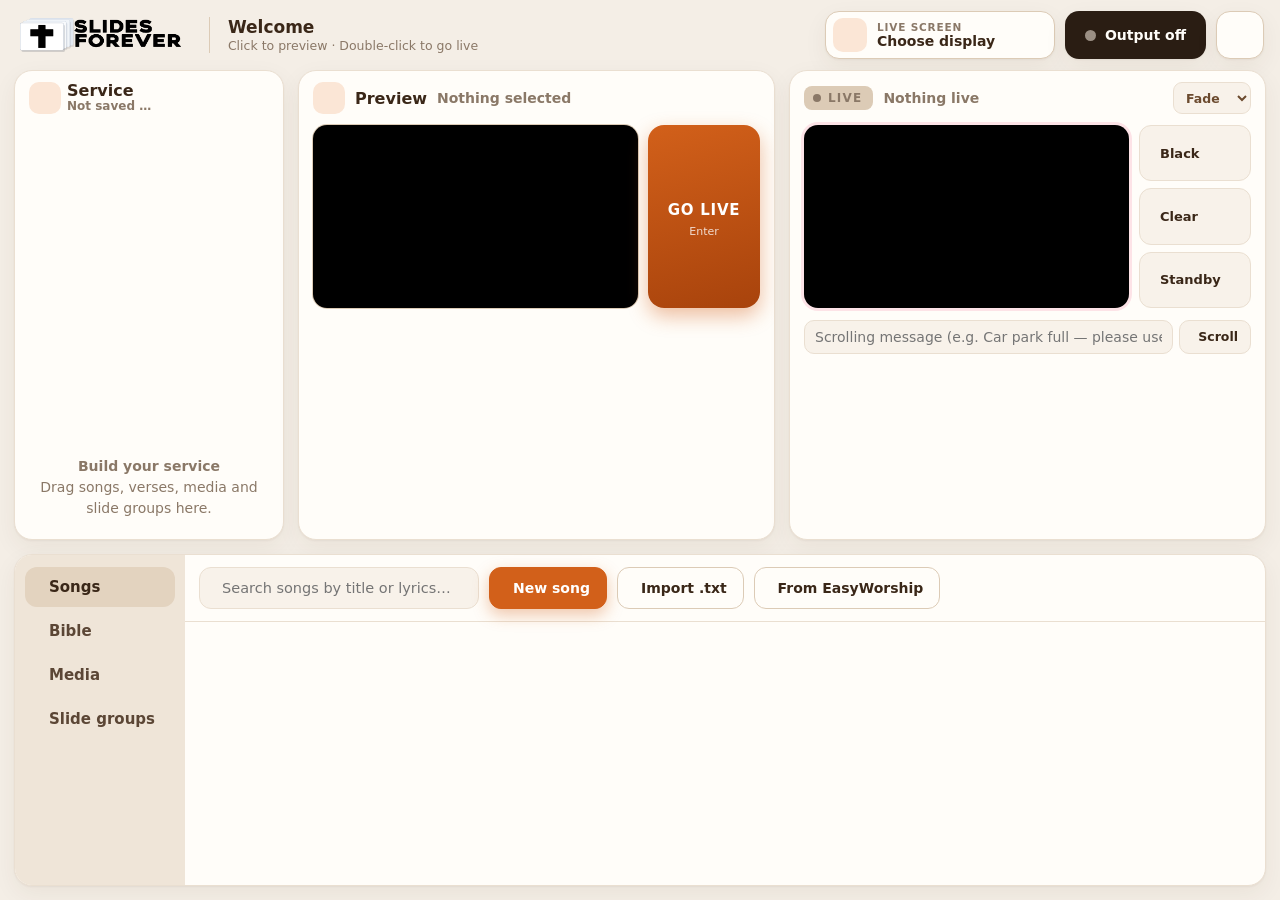
==== commit 968a1653: "v1.1.0: multiple live screens, saved services, splash screen - Live output can go to several screens" ====
--- a/ui/index.html
+++ b/ui/index.html
@@ -1,16 +1,16 @@
 <!doctype html>
-<html lang="en">
+<html lang="en" data-theme="sand">
 <head>
   <meta charset="utf-8" />
   <meta name="viewport" content="width=device-width, initial-scale=1" />
-  <title>Shine</title>
+  <title>Slides Forever</title>
   <link rel="stylesheet" href="slide.css" />
   <link rel="stylesheet" href="app.css" />
 </head>
 <body>
   <header class="topbar">
-    <div class="brand"><img src="icon.png" alt="" /><span>Shine</span></div>
-    <div class="top-hint" id="topHint">Click to preview · Double-click to go live · <kbd>→</kbd> next slide</div>
+    <div class="brand"><img src="logo.png" alt="Slides Forever" /></div>
+    <div class="greeting"><b id="greeting">Welcome</b><small id="greetingSub">Click to preview · Double-click to go live</small></div>
     <div class="top-actions">
       <button class="display-pill" id="btnDisplays" title="Choose the screen the live output goes to">
         <span class="ic-wrap" data-icon="monitor"></span>
@@ -20,7 +20,7 @@
       <button class="output-toggle" id="btnOutput" title="Turn the live output window on/off">
         <span class="dot"></span><span id="outputLabel">Output off</span>
       </button>
-      <button class="icon-btn light" id="btnSettings" title="Settings"><span data-icon="sliders"></span></button>
+      <button class="icon-btn big" id="btnSettings" title="Settings"><span data-icon="sliders"></span></button>
     </div>
   </header>
 
@@ -29,14 +29,16 @@
     <section class="panel schedule-panel">
       <div class="panel-head">
         <span class="badge" data-icon="list"></span>
-        <h2>Service</h2>
-        <div class="grow"></div>
+        <div class="svc-title"><h2>Service</h2><small id="serviceName">Not saved yet</small></div>
+        <div class="grow"></div>
+        <button class="icon-btn" id="btnSaveService" title="Save this service (Ctrl+S)"><span data-icon="save"></span></button>
+        <button class="icon-btn" id="btnServices" title="Open a saved service"><span data-icon="folder"></span></button>
         <button class="icon-btn" id="btnClearSchedule" title="Clear service"><span data-icon="trash"></span></button>
       </div>
       <ol class="schedule" id="schedule"></ol>
       <div class="schedule-empty" id="scheduleEmpty">
         <span data-icon="layers"></span>
-        <p><b>Build your service</b><br />Drag songs, verses and media here, or use <b>+ Service</b>.</p>
+        <p><b>Build your service</b><br />Drag songs, verses, media and slide groups here.</p>
       </div>
     </section>
 
@@ -64,20 +66,38 @@
         <span class="live-chip"><i></i>LIVE</span>
         <span class="item-title" id="liveTitle">Nothing live</span>
         <div class="grow"></div>
+        <select class="mini-select" id="liveTransition" title="Transition">
+          <option value="fade">Fade</option><option value="slide">Slide</option><option value="zoom">Zoom</option>
+          <option value="wipe">Wipe</option><option value="blur">Blur</option><option value="cut">Cut</option>
+        </select>
       </div>
       <div class="stage-row">
         <div class="stage live" id="liveStage"></div>
         <div class="live-tools">
           <button class="tool" id="btnBlack" title="Black screen (B)"><span data-icon="black"></span><b>Black</b></button>
           <button class="tool" id="btnClearText" title="Hide text, keep background (C)"><span data-icon="textoff"></span><b>Clear</b></button>
-          <button class="tool" id="btnLogo" title="Show logo (L)"><span data-icon="star"></span><b>Logo</b></button>
-        </div>
-      </div>
-      <div class="video-bar" id="videoBar" hidden>
+          <button class="tool" id="btnStandby" title="Standby screen (S)"><span data-icon="pause"></span><b>Standby</b></button>
+        </div>
+      </div>
+      <div class="bar" id="videoBar" hidden>
         <button class="icon-btn" id="btnVidPlay" title="Play / pause"><span data-icon="pause"></span></button>
         <button class="icon-btn" id="btnVidRestart" title="Restart"><span data-icon="restart"></span></button>
         <input type="range" id="vidSeek" min="0" max="1000" value="0" />
-        <span id="vidTime">0:00</span>
+        <span class="time" id="vidTime">0:00</span>
+      </div>
+      <div class="bar" id="autoBar" hidden>
+        <button class="pill-btn" id="btnAutoPlay"><span data-icon="play"></span><span>Auto-play</span></button>
+        <select class="mini-select" id="autoInterval" title="Seconds per slide">
+          <option value="3">3 s</option><option value="5">5 s</option><option value="8">8 s</option><option value="10">10 s</option>
+          <option value="15">15 s</option><option value="20">20 s</option><option value="30">30 s</option><option value="60">60 s</option>
+        </select>
+        <label class="small muted"><input type="checkbox" id="autoLoop" /> Loop</label>
+        <div class="grow"></div>
+        <span class="time" id="autoStatus"></span>
+      </div>
+      <div class="bar ticker-bar">
+        <input type="text" id="tickerText" placeholder="Scrolling message (e.g. Car park full — please use the side entrance)" />
+        <button class="pill-btn" id="btnTicker" title="Show / hide the scrolling message"><span data-icon="ticker"></span><span>Scroll</span></button>
       </div>
       <div class="slides" id="liveSlides"></div>
     </section>
@@ -89,6 +109,7 @@
       <button class="lib-tab active" data-tab="songs"><span data-icon="music"></span>Songs</button>
       <button class="lib-tab" data-tab="bible"><span data-icon="book"></span>Bible</button>
       <button class="lib-tab" data-tab="media"><span data-icon="image"></span>Media</button>
+      <button class="lib-tab" data-tab="slides"><span data-icon="layers"></span>Slide groups</button>
     </nav>
 
     <!-- Songs -->
@@ -97,6 +118,7 @@
         <label class="search"><span data-icon="search"></span><input id="songSearch" placeholder="Search songs by title or lyrics…" /></label>
         <button class="btn primary" id="btnNewSong"><span data-icon="plus"></span>New song</button>
         <button class="btn" id="btnImportSongs"><span data-icon="upload"></span>Import .txt</button>
+        <button class="btn" id="btnImportEW"><span data-icon="download"></span>From EasyWorship</button>
         <div class="grow"></div>
         <span class="count" id="songCount"></span>
       </div>
@@ -107,7 +129,7 @@
     <div class="lib-page" data-page="bible">
       <div class="lib-toolbar">
         <select id="bibleSelect" class="select"></select>
-        <label class="search big"><span data-icon="search"></span><input id="bibleSearch" placeholder="Type a reference (John 3:16, Ps 23, 1 Cor 13:4-7) or words (love never fails)…" /></label>
+        <label class="search big"><span data-icon="search"></span><input id="bibleSearch" placeholder="Type a reference (John 3:16, Ps 23, 1 Cor 13:4-7) or words (love never fails)… then Enter" /></label>
         <button class="btn" id="btnBibleAdd"><span data-icon="plus"></span>Service</button>
       </div>
       <div class="bible-body">
@@ -116,7 +138,7 @@
           <div class="chapters" id="chapterList"></div>
         </div>
         <div class="verses-wrap">
-          <div class="verses-head"><b id="versesTitle">Choose a book</b><span class="muted" id="versesHint">Click a verse to preview · Shift-click for a range · Double-click to go live</span></div>
+          <div class="verses-head"><b id="versesTitle">Choose a book</b><span class="muted small">Click a verse to preview · Shift-click for a range · Double-click to go live</span></div>
           <div class="verses" id="verseList"></div>
         </div>
       </div>
@@ -137,6 +159,17 @@
       </div>
       <div class="media-grid" id="mediaGrid"></div>
     </div>
+
+    <!-- Slide groups -->
+    <div class="lib-page" data-page="slides">
+      <div class="lib-toolbar">
+        <label class="search"><span data-icon="search"></span><input id="groupSearch" placeholder="Search slide groups…" /></label>
+        <span class="muted small">Drop a PDF, PowerPoint or several pictures anywhere in the window to make a slide group.</span>
+        <div class="grow"></div>
+        <button class="btn primary" id="btnNewGroup"><span data-icon="plus"></span>New slide group</button>
+      </div>
+      <div class="media-grid" id="groupGrid"></div>
+    </div>
   </section>
 
   <!-- Song editor -->
@@ -155,7 +188,7 @@
             <label class="field"><span>Author</span><input id="edAuthor" placeholder="Optional" /></label>
             <label class="field"><span>Copyright / CCLI</span><input id="edCopyright" placeholder="Optional" /></label>
           </div>
-          <label class="field grow-field"><span>Lyrics <em>Leave a blank line between slides. Put “Verse 1”, “Chorus”, “Bridge” on its own line to label a slide.</em></span>
+          <label class="field grow-field"><span>Lyrics <em>Blank line = new slide. “Verse 1”, “Chorus”, “Bridge” on their own line label a slide. “---” splits a slide.</em></span>
             <textarea id="edLyrics" spellcheck="true" placeholder="Verse 1&#10;Amazing grace how sweet the sound&#10;That saved a wretch like me&#10;&#10;Chorus&#10;My chains are gone&#10;I've been set free"></textarea>
           </label>
           <div class="field">
@@ -186,7 +219,7 @@
         <div class="grow"></div>
         <button class="icon-btn" data-close title="Close"><span data-icon="x"></span></button>
       </div>
-      <p class="muted">These are the screens connected to this computer. Pick the one your projector or TV is on.</p>
+      <p class="muted">These are the screens connected to this computer. Click every screen you want the live output on — a projector, a TV, or both.</p>
       <div class="display-map" id="displayMap"></div>
       <div class="display-detail" id="displayDetail"></div>
       <div class="modal-foot">
@@ -199,8 +232,92 @@
     </div>
   </dialog>
 
+  <!-- Library folder (first run + settings) -->
+  <dialog class="modal narrow" id="libraryDialog">
+    <div class="modal-inner">
+      <div class="modal-head">
+        <span class="badge" data-icon="folder"></span>
+        <h2 id="libDlgTitle">Where should we keep your songs?</h2>
+      </div>
+      <p class="muted">Your songs, media list, slide groups and settings are saved in one folder. Pick somewhere you back up — you can change it later in Settings.</p>
+      <div class="modal-body">
+        <button class="choice" id="libUseDefault"><span class="badge" data-icon="folder"></span><span><b>Use my Documents folder (recommended)</b><small id="libDefaultPath"></small></span></button>
+        <button class="choice" id="libChoose"><span class="badge" data-icon="search"></span><span><b>Choose another folder…</b><small>A USB stick, OneDrive / Dropbox folder, or a shared church drive</small></span></button>
+      </div>
+      <div class="modal-foot"><span class="muted small">If the folder already has a Slides Forever library, we’ll open it.</span></div>
+    </div>
+  </dialog>
+
+  <!-- Save service -->
+  <dialog class="modal narrow" id="saveServiceDialog">
+    <form class="modal-inner" id="saveServiceForm">
+      <div class="modal-head">
+        <span class="badge" data-icon="save"></span>
+        <h2>Save service</h2>
+        <div class="grow"></div>
+        <button type="button" class="icon-btn" data-close title="Close"><span data-icon="x"></span></button>
+      </div>
+      <div class="modal-body">
+        <label class="field"><span>Name</span><input id="svcName" required placeholder="e.g. Sunday 19 October" /></label>
+        <p class="muted small" id="svcSaveNote"></p>
+      </div>
+      <div class="modal-foot">
+        <button type="button" class="btn" data-close>Cancel</button>
+        <div class="grow"></div>
+        <button type="submit" class="btn primary"><span data-icon="save"></span>Save service</button>
+      </div>
+    </form>
+  </dialog>
+
+  <!-- Saved services -->
+  <dialog class="modal" id="servicesDialog">
+    <div class="modal-inner">
+      <div class="modal-head">
+        <span class="badge" data-icon="folder"></span>
+        <h2>Saved services</h2>
+        <div class="grow"></div>
+        <button class="icon-btn" data-close title="Close"><span data-icon="x"></span></button>
+      </div>
+      <div class="modal-body">
+        <label class="search" style="margin-bottom:10px"><span data-icon="search"></span><input id="svcSearch" placeholder="Search saved services…" /></label>
+        <div id="servicesList"></div>
+      </div>
+      <div class="modal-foot">
+        <button class="btn" id="btnNewService"><span data-icon="plus"></span>Start a new empty service</button>
+        <div class="grow"></div>
+        <button class="btn" data-close>Close</button>
+      </div>
+    </div>
+  </dialog>
+
+  <!-- EasyWorship import -->
+  <dialog class="modal" id="ewDialog">
+    <div class="modal-inner">
+      <div class="modal-head">
+        <span class="badge" data-icon="download"></span>
+        <h2>Import songs from EasyWorship</h2>
+        <div class="grow"></div>
+        <button class="icon-btn" data-close title="Close"><span data-icon="x"></span></button>
+      </div>
+      <div class="modal-body">
+        <div id="ewFound"></div>
+        <div class="help">
+          <b>Songs on the church computer?</b> EasyWorship 6, 7 and 8 keep songs in<br />
+          <code>C:\Users\Public\Documents\Softouch\Easyworship\Default\v6.1\Databases\Data</code><br />
+          Copy that whole <b>Data</b> folder to a USB stick, plug it in here and click <b>Browse for Songs.db</b>. Nothing in EasyWorship is changed.
+        </div>
+        <div class="checks"><label><input type="checkbox" id="ewReplace" /> Replace songs that already have the same title</label></div>
+      </div>
+      <div class="modal-foot">
+        <button class="btn" id="ewBrowse"><span data-icon="folder"></span>Browse for Songs.db…</button>
+        <div class="grow"></div>
+        <button class="btn" data-close>Close</button>
+      </div>
+    </div>
+  </dialog>
+
   <!-- Settings -->
-  <dialog class="modal" id="settingsDialog">
+  <dialog class="modal wide" id="settingsDialog">
     <div class="modal-inner">
       <div class="modal-head">
         <span class="badge" data-icon="sliders"></span>
@@ -210,6 +327,8 @@
       </div>
       <div class="settings">
         <div class="settings-col">
+          <h3>App colours</h3>
+          <div class="themes" id="themePicker"></div>
           <h3>Text style</h3>
           <div class="field-row">
             <label class="field"><span>Font</span>
@@ -234,26 +353,45 @@
             <label><input type="checkbox" id="stShadow" /> Text shadow</label>
             <label><input type="checkbox" id="stUpper" /> ALL CAPS</label>
           </div>
-          <label class="field"><span>Fade speed <b id="stFadeVal"></b></span><input type="range" id="stFade" min="0" max="1.5" step="0.05" /></label>
+          <div class="field-row">
+            <label class="field"><span>Transition</span>
+              <select id="stTransition" class="select"><option value="fade">Fade</option><option value="slide">Slide</option><option value="zoom">Zoom</option><option value="wipe">Wipe</option><option value="blur">Blur</option><option value="cut">Cut (instant)</option></select>
+            </label>
+            <label class="field"><span>Speed <b id="stFadeVal"></b></span><input type="range" id="stFade" min="0.1" max="1.5" step="0.05" /></label>
+          </div>
           <div class="stage small-stage" id="stylePreview"></div>
         </div>
         <div class="settings-col">
+          <h3>Your library folder</h3>
+          <div class="lib-path"><span data-icon="folder"></span><code id="libPath"></code><button class="btn" id="btnOpenLib">Open</button></div>
+          <button class="btn" id="btnChangeLib"><span data-icon="folder"></span>Change folder…</button>
+          <p class="muted small" id="libNote"></p>
+          <h3>Standby screen</h3>
+          <div class="field"><span>Picture, video or slide shown on Standby <em>(leave empty for your logo)</em></span><div class="bg-picker" id="setStandby"></div></div>
+          <label class="field"><span>Standby message <em>(optional, shown over the background)</em></span><input id="setStandbyText" placeholder="e.g. Welcome! Service starts at 10:30" /></label>
+          <div class="checks"><label><input type="checkbox" id="setStandbyIdle" /> Show standby whenever nothing is live</label></div>
+          <h3>Scrolling message</h3>
+          <div class="field-row">
+            <label class="field"><span>Speed</span><select id="tkSpeed" class="select"><option value="60">Slow</option><option value="110">Normal</option><option value="180">Fast</option></select></label>
+            <label class="field"><span>Position</span><select id="tkPosition" class="select"><option value="bottom">Bottom</option><option value="top">Top</option></select></label>
+          </div>
+          <div class="field-row">
+            <label class="field"><span>Bar colour</span><input type="color" id="tkBg" /></label>
+            <label class="field"><span>Text colour</span><input type="color" id="tkColor" /></label>
+          </div>
           <h3>Backgrounds</h3>
           <div class="field"><span>Default song background</span><div class="bg-picker" id="setSongBg"></div></div>
           <div class="field"><span>Default scripture background</span><div class="bg-picker" id="setScriptureBg"></div></div>
-          <div class="field"><span>Logo (shown with the Logo button)</span><div class="bg-picker" id="setLogo"></div></div>
           <h3>Bible</h3>
           <label class="field"><span>Verses per slide</span>
             <select id="setVersesPerSlide" class="select"><option value="1">1 verse</option><option value="2">2 verses</option><option value="3">3 verses</option><option value="4">4 verses</option></select>
           </label>
           <button class="btn" id="btnImportBible"><span data-icon="upload"></span>Import another Bible…</button>
-          <p class="muted small">Accepts JSON Bible files or text files with one verse per line (e.g. <code>John 3:16 For God so loved…</code>).</p>
-          <h3>Your data</h3>
-          <p class="muted small">Songs, media list and settings are saved in:<br /><code id="dataFolder"></code><br />Tip: create a folder named <code>ShineData</code> next to Shine.exe to run it portable from a USB stick.</p>
-        </div>
-      </div>
-      <div class="modal-foot">
-        <span class="muted small"><span data-icon="keyboard"></span> Enter = go live · ← → = slides · B = black · C = clear · L = logo · Esc = clear all</span>
+          <p class="muted small">JSON Bible files or text files with one verse per line (e.g. <code>John 3:16 For God so loved…</code>).</p>
+        </div>
+      </div>
+      <div class="modal-foot">
+        <span class="muted small">Enter = go live · ← → = slides · B = black · C = clear · S = standby · T = scrolling message · Esc = clear all</span>
         <div class="grow"></div>
         <button class="btn primary" data-close><span data-icon="check"></span>Done</button>
       </div>
@@ -278,6 +416,10 @@
     </div>
   </dialog>
 
+  <div class="drop-overlay" id="dropOverlay" hidden>
+    <div class="drop-card"><span data-icon="upload"></span><b>Drop to add</b><span>PDF &amp; PowerPoint → slide group · pictures → slide group · videos &amp; GIFs → media · .txt → songs</span></div>
+  </div>
+  <div class="busy" id="busy" hidden><div class="busy-card"><div class="spinner"></div><span id="busyText">Working…</span></div></div>
   <div class="ctx-menu" id="ctxMenu" hidden></div>
   <div class="toasts" id="toasts"></div>
 
--- a/ui/app.css
+++ b/ui/app.css
@@ -1,37 +1,64 @@
-:root {
-  --blue-950: #061445;
-  --blue-900: #0a1f66;
-  --blue-800: #0d2fa0;
-  --blue-700: #1040d0;
-  --blue-600: #1652f0;
-  --blue-500: #2a6bff;
-  --blue-400: #5a8eff;
-  --blue-200: #c4d6ff;
-  --blue-100: #e3ecff;
-  --blue-50: #f2f6ff;
-  --page: #e9f0fd;
-  --white: #ffffff;
-  --ink: #0b1736;
-  --muted: #5d6c8d;
-  --line: #d6e1f7;
-  --live: #ff2e4d;
-  --live-soft: #ffe4e8;
-  --ok: #12b76a;
-  --radius: 14px;
-  --shadow: 0 1px 2px rgba(10, 31, 102, .06), 0 6px 18px rgba(10, 31, 102, .07);
-  --shadow-lg: 0 20px 60px rgba(6, 20, 69, .35);
-  font-family: "Segoe UI Variable Text", "Segoe UI", system-ui, sans-serif;
-  color: var(--ink);
-}
+/* ---------- themes ---------- */
+:root, [data-theme="sand"] {
+  --bg: #f4eee6;
+  --panel: #fffdf9;
+  --panel-2: #f8f2ea;
+  --rail: #efe5d8;
+  --rail-ink: #5b4635;
+  --rail-active: #e3d3bf;
+  --ink: #2a1d13;
+  --heading: #3a2718;
+  --muted: #8a7867;
+  --line: #eadfd1;
+  --line-strong: #dccbb6;
+  --accent: #d2601a;
+  --accent-2: #a8430c;
+  --accent-ink: #ffffff;
+  --accent-soft: #fbe6d6;
+  --select: #f3e6d6;
+  --select-line: #d8bea0;
+  --chip-ink: #6b4a2e;
+  --live: #e0243f;
+  --live-soft: #fde3e7;
+  --logo-filter: none;
+  --shadow: 0 1px 2px rgba(70, 45, 20, .05), 0 8px 24px rgba(70, 45, 20, .06);
+  --shadow-lg: 0 24px 70px rgba(40, 25, 10, .35);
+}
+[data-theme="blue"] {
+  --bg: #e9f0fd; --panel: #ffffff; --panel-2: #f2f6ff; --rail: #0a1f66; --rail-ink: #c7d5ff; --rail-active: #1652f0;
+  --ink: #0b1736; --heading: #0a1f66; --muted: #5d6c8d; --line: #d6e1f7; --line-strong: #c4d6ff;
+  --accent: #1652f0; --accent-2: #0d2fa0; --accent-ink: #fff; --accent-soft: #e3ecff; --select: #e3ecff; --select-line: #c4d6ff; --chip-ink: #0a1f66;
+}
+[data-theme="forest"] {
+  --bg: #eef1ea; --panel: #fdfefb; --panel-2: #f3f6ee; --rail: #e1e8d9; --rail-ink: #3d5137; --rail-active: #cddabf;
+  --ink: #18241a; --heading: #233a24; --muted: #6f7f6c; --line: #dfe6d6; --line-strong: #c9d6bb;
+  --accent: #2f7d4a; --accent-2: #1d5a33; --accent-ink: #fff; --accent-soft: #dcefe1; --select: #e4eedb; --select-line: #b8cfa5; --chip-ink: #2f4a2a;
+}
+[data-theme="plum"] {
+  --bg: #f3eef4; --panel: #fffcff; --panel-2: #f8f2f9; --rail: #ebe0ee; --rail-ink: #5a3a63; --rail-active: #dcc7e2;
+  --ink: #241629; --heading: #3c2145; --muted: #84728a; --line: #eadfee; --line-strong: #d9c6df;
+  --accent: #8a3fb0; --accent-2: #632482; --accent-ink: #fff; --accent-soft: #efe0f7; --select: #f0e4f4; --select-line: #d3b6dc; --chip-ink: #5a3a63;
+}
+[data-theme="midnight"] {
+  --bg: #121212; --panel: #1c1b1a; --panel-2: #24221f; --rail: #191714; --rail-ink: #c9b9a3; --rail-active: #3a3128;
+  --ink: #f2ebe2; --heading: #fbf4ea; --muted: #a2968a; --line: #2f2b27; --line-strong: #3d3731;
+  --accent: #f0a42a; --accent-2: #c77d0a; --accent-ink: #1a1206; --accent-soft: #3a2c15; --select: #2f2820; --select-line: #5a4a36; --chip-ink: #e8d8c0;
+  --live-soft: #3a1820;
+  --logo-filter: invert(1) hue-rotate(180deg);
+  --shadow: 0 1px 2px rgba(0,0,0,.4), 0 8px 24px rgba(0,0,0,.3);
+}
+
 * { box-sizing: border-box; }
 html, body { height: 100%; margin: 0; }
 body {
-  background: var(--page);
+  background: var(--bg);
+  color: var(--ink);
+  font-family: "Segoe UI Variable Text", "Segoe UI", system-ui, sans-serif;
+  font-size: 14px;
   display: grid;
-  grid-template-rows: 62px minmax(0, 1fr) minmax(250px, 40vh);
+  grid-template-rows: 70px minmax(0, 1fr) minmax(260px, 40vh);
   overflow: hidden;
   user-select: none;
-  font-size: 14px;
 }
 button { font: inherit; color: inherit; cursor: pointer; }
 input, select, textarea { font: inherit; color: inherit; }
@@ -39,458 +66,330 @@
 .grow { flex: 1; }
 .muted { color: var(--muted); }
 .small { font-size: 12.5px; }
-code { background: var(--blue-50); border: 1px solid var(--line); border-radius: 6px; padding: 1px 6px; font-size: 12px; user-select: text; word-break: break-all; }
-kbd { background: rgba(255,255,255,.18); border-radius: 5px; padding: 0 6px; font: 700 12px "Segoe UI"; }
-
+code { background: var(--panel-2); border: 1px solid var(--line); border-radius: 6px; padding: 1px 6px; font-size: 12px; user-select: text; word-break: break-all; }
+kbd { background: var(--panel-2); border: 1px solid var(--line-strong); border-radius: 5px; padding: 0 6px; font: 700 12px "Segoe UI"; }
 .ic { width: 18px; height: 18px; flex: none; display: block; }
 [data-icon] { display: inline-flex; }
 
 /* ---------- top bar ---------- */
-.topbar {
-  display: flex;
-  align-items: center;
-  gap: 18px;
-  padding: 0 14px 0 18px;
-  color: #fff;
-  background: linear-gradient(100deg, var(--blue-800) 0%, var(--blue-600) 55%, var(--blue-500) 100%);
-  box-shadow: 0 2px 12px rgba(10, 31, 102, .3);
-  z-index: 2;
-}
-.brand { display: flex; align-items: center; gap: 10px; font-weight: 900; font-size: 21px; letter-spacing: -.02em; }
-.brand img { width: 34px; height: 34px; border-radius: 9px; box-shadow: 0 0 0 2px rgba(255,255,255,.35); }
-.top-hint { flex: 1; text-align: center; font-size: 12.5px; opacity: .85; white-space: nowrap; overflow: hidden; text-overflow: ellipsis; }
-.top-actions { display: flex; gap: 10px; align-items: center; }
+.topbar { display: flex; align-items: center; gap: 18px; padding: 0 16px 0 20px; }
+.brand { display: flex; align-items: center; height: 100%; }
+.brand img { height: 34px; filter: var(--logo-filter); }
+.greeting { display: flex; flex-direction: column; line-height: 1.2; margin-left: 10px; padding-left: 18px; border-left: 1.5px solid var(--line-strong); }
+.greeting b { font-size: 17px; font-weight: 800; color: var(--heading); }
+.greeting small { color: var(--muted); font-size: 12.5px; }
+.top-actions { display: flex; gap: 10px; align-items: center; margin-left: auto; }
 .display-pill {
   display: flex; align-items: center; gap: 10px;
-  background: rgba(255,255,255,.14);
-  border: 1.5px solid rgba(255,255,255,.35);
-  border-radius: 12px;
-  padding: 6px 12px 6px 10px;
-  min-width: 220px;
-  text-align: left;
-}
-.display-pill:hover { background: rgba(255,255,255,.24); }
-.display-pill .ic-wrap { width: 32px; height: 32px; border-radius: 9px; background: #fff; color: var(--blue-700); display: grid; place-items: center; }
+  background: var(--panel); border: 1.5px solid var(--line-strong); border-radius: 14px;
+  padding: 6px 12px 6px 7px; min-width: 230px; text-align: left; box-shadow: var(--shadow);
+}
+.display-pill:hover { border-color: var(--accent); }
+.display-pill .ic-wrap { width: 34px; height: 34px; border-radius: 10px; background: var(--accent-soft); color: var(--accent-2); display: grid; place-items: center; }
 .dp-text { display: flex; flex-direction: column; line-height: 1.15; flex: 1; min-width: 0; }
-.dp-text small { font-size: 11px; opacity: .8; font-weight: 600; text-transform: uppercase; letter-spacing: .06em; }
-.dp-text b { font-size: 14px; white-space: nowrap; overflow: hidden; text-overflow: ellipsis; max-width: 220px; }
+.dp-text small { font-size: 10.5px; color: var(--muted); font-weight: 800; text-transform: uppercase; letter-spacing: .08em; }
+.dp-text b { font-size: 14px; white-space: nowrap; overflow: hidden; text-overflow: ellipsis; max-width: 220px; color: var(--heading); }
 .output-toggle {
   display: flex; align-items: center; gap: 9px;
-  height: 46px; padding: 0 18px;
-  border-radius: 12px; border: none;
-  background: #fff; color: var(--blue-800);
-  font-weight: 800;
-  box-shadow: 0 2px 0 rgba(0,0,0,.08);
-}
-.output-toggle .dot { width: 11px; height: 11px; border-radius: 50%; background: #b8c3dc; }
+  height: 48px; padding: 0 20px;
+  border-radius: 14px; border: none;
+  background: var(--ink); color: var(--panel);
+  font-weight: 800; box-shadow: var(--shadow);
+}
+.output-toggle .dot { width: 11px; height: 11px; border-radius: 50%; background: #9b8f84; }
 .output-toggle.on { background: var(--live); color: #fff; }
 .output-toggle.on .dot { background: #fff; animation: pulse 1.6s infinite; }
 @keyframes pulse { 0%,100% { box-shadow: 0 0 0 0 rgba(255,255,255,.8); } 70% { box-shadow: 0 0 0 7px rgba(255,255,255,0); } }
 
-.icon-btn {
-  width: 36px; height: 36px;
-  display: grid; place-items: center;
-  border: none; border-radius: 10px;
-  background: transparent; color: var(--blue-800);
-}
-.icon-btn:hover { background: var(--blue-100); }
-.icon-btn.light { color: #fff; width: 44px; height: 44px; background: rgba(255,255,255,.14); }
-.icon-btn.light:hover { background: rgba(255,255,255,.26); }
+.icon-btn { width: 36px; height: 36px; display: grid; place-items: center; border: none; border-radius: 10px; background: transparent; color: var(--chip-ink); }
+.icon-btn:hover { background: var(--select); }
+.icon-btn.big { width: 48px; height: 48px; border-radius: 14px; background: var(--panel); border: 1.5px solid var(--line-strong); box-shadow: var(--shadow); }
 
 /* ---------- panels ---------- */
-.workspace {
-  display: grid;
-  grid-template-columns: 270px minmax(0, 1fr) minmax(0, 1fr);
-  gap: 12px;
-  padding: 12px 12px 0;
-  min-height: 0;
-}
-.panel {
-  background: var(--white);
-  border-radius: var(--radius);
-  box-shadow: var(--shadow);
-  display: flex;
-  flex-direction: column;
-  min-height: 0;
-  overflow: hidden;
-}
-.panel-head, .modal-head {
-  display: flex; align-items: center; gap: 10px;
-  padding: 10px 12px 10px 12px;
-  border-bottom: 1.5px solid var(--blue-50);
-  min-height: 54px;
-}
-.panel-head h2, .modal-head h2 { margin: 0; font-size: 15px; font-weight: 900; letter-spacing: .02em; text-transform: uppercase; color: var(--blue-900); }
-.badge { width: 30px; height: 30px; border-radius: 9px; background: var(--blue-600); color: #fff; display: grid; place-items: center; flex: none; }
-.badge .ic { width: 16px; height: 16px; }
-.item-title { font-weight: 700; color: var(--muted); white-space: nowrap; overflow: hidden; text-overflow: ellipsis; min-width: 0; }
-.live-chip { display: inline-flex; align-items: center; gap: 7px; background: var(--live); color: #fff; font-weight: 900; font-size: 13px; letter-spacing: .08em; padding: 5px 11px 5px 9px; border-radius: 8px; flex: none; }
+.workspace { display: grid; grid-template-columns: 270px minmax(0, 1fr) minmax(0, 1fr); gap: 14px; padding: 0 14px; min-height: 0; }
+.panel { background: var(--panel); border-radius: 18px; box-shadow: var(--shadow); display: flex; flex-direction: column; min-height: 0; overflow: hidden; border: 1px solid var(--line); }
+.panel-head, .modal-head { display: flex; align-items: center; gap: 10px; padding: 10px 14px; min-height: 54px; }
+.panel-head h2, .modal-head h2 { margin: 0; font-size: 16px; font-weight: 800; color: var(--heading); }
+.badge { width: 32px; height: 32px; border-radius: 10px; background: var(--accent-soft); color: var(--accent-2); display: grid; place-items: center; flex: none; }
+.badge .ic { width: 17px; height: 17px; }
+.item-title { font-weight: 600; color: var(--muted); white-space: nowrap; overflow: hidden; text-overflow: ellipsis; min-width: 0; }
+.live-chip { display: inline-flex; align-items: center; gap: 7px; background: var(--live); color: #fff; font-weight: 900; font-size: 12px; letter-spacing: .1em; padding: 5px 11px 5px 9px; border-radius: 8px; flex: none; }
 .live-chip i { width: 8px; height: 8px; border-radius: 50%; background: #fff; }
 .live-panel.is-live .live-chip i { animation: pulse 1.6s infinite; }
-.live-panel:not(.is-live) .live-chip { background: #b8c3dc; }
-
-.stage-row { display: flex; gap: 10px; padding: 12px; align-items: stretch; }
-.stage {
-  flex: 1;
-  aspect-ratio: 16 / 9;
-  max-height: 30vh;
-  border-radius: 10px;
-  overflow: hidden;
-  background: #000;
-  box-shadow: 0 0 0 1.5px var(--line);
-}
+.live-panel:not(.is-live) .live-chip { background: var(--line-strong); color: var(--muted); }
+.live-panel:not(.is-live) .live-chip i { background: var(--muted); }
+.mini-select { height: 32px; border-radius: 9px; border: 1.5px solid var(--line); background: var(--panel-2); padding: 0 8px; font-weight: 700; font-size: 12.5px; color: var(--chip-ink); }
+
+.stage-row { display: flex; gap: 10px; padding: 0 14px 12px; align-items: stretch; }
+.stage { flex: 1; aspect-ratio: 16 / 9; max-height: 30vh; border-radius: 14px; overflow: hidden; background: #000; box-shadow: 0 0 0 1px var(--line-strong); }
 .stage-row .stage { min-width: 0; }
 .stage.live { box-shadow: 0 0 0 3px var(--live-soft), 0 0 0 1.5px var(--live); }
 .go-live {
-  width: 108px;
-  border: none; border-radius: 12px;
-  background: linear-gradient(170deg, var(--blue-500), var(--blue-800));
-  color: #fff;
+  width: 112px; border: none; border-radius: 16px;
+  background: linear-gradient(165deg, var(--accent), var(--accent-2));
+  color: var(--accent-ink);
   display: flex; flex-direction: column; align-items: center; justify-content: center; gap: 6px;
-  box-shadow: 0 6px 16px rgba(22, 82, 240, .35);
+  box-shadow: 0 8px 20px color-mix(in srgb, var(--accent) 40%, transparent);
   transition: transform .08s, filter .15s;
 }
-.go-live .ic { width: 30px; height: 30px; stroke-width: 2.8; }
-.go-live b { font-size: 15px; font-weight: 900; letter-spacing: .04em; }
-.go-live small { font-size: 11px; opacity: .75; }
-.go-live:hover { filter: brightness(1.08); }
+.go-live .ic { width: 32px; height: 32px; stroke-width: 2.8; }
+.go-live b { font-size: 15px; font-weight: 900; letter-spacing: .05em; }
+.go-live small { font-size: 11px; opacity: .8; }
+.go-live:hover { filter: brightness(1.07); }
 .go-live:active { transform: scale(.97); }
-.go-live:disabled { opacity: .45; cursor: default; filter: grayscale(.4); }
-.live-tools { width: 108px; display: flex; flex-direction: column; gap: 8px; }
+.go-live:disabled { opacity: .4; cursor: default; filter: grayscale(.5); box-shadow: none; }
+.live-tools { width: 112px; display: flex; flex-direction: column; gap: 7px; }
 .tool {
-  flex: 1;
-  display: flex; align-items: center; gap: 8px;
-  padding: 0 12px;
-  border: 1.5px solid var(--line); border-radius: 11px;
-  background: #fff; color: var(--blue-900);
-  font-weight: 800;
-}
-.tool:hover { border-color: var(--blue-400); background: var(--blue-50); }
-.tool.on { background: var(--blue-700); border-color: var(--blue-700); color: #fff; }
-.tool .ic { width: 17px; height: 17px; }
-
-.video-bar { display: flex; align-items: center; gap: 6px; padding: 0 12px 8px; }
-.video-bar input { flex: 1; accent-color: var(--blue-600); }
-.video-bar span { font: 700 12px "Segoe UI"; color: var(--muted); min-width: 80px; text-align: right; }
+  flex: 1; display: flex; align-items: center; gap: 8px; padding: 0 12px;
+  border: 1.5px solid var(--line); border-radius: 12px;
+  background: var(--panel-2); color: var(--heading); font-weight: 800; font-size: 13px;
+}
+.tool:hover { border-color: var(--select-line); background: var(--select); }
+.tool.on { background: var(--ink); border-color: var(--ink); color: var(--panel); }
+.tool .ic { width: 16px; height: 16px; }
+
+.bar { display: flex; align-items: center; gap: 6px; padding: 0 14px 8px; }
+.bar input[type=range] { flex: 1; accent-color: var(--accent); }
+.bar .time { font: 700 12px "Segoe UI"; color: var(--muted); min-width: 80px; text-align: right; }
+.ticker-bar input[type=text] { flex: 1; height: 34px; border-radius: 10px; border: 1.5px solid var(--line); background: var(--panel-2); padding: 0 10px; outline: none; min-width: 0; user-select: text; }
+.ticker-bar input[type=text]:focus { border-color: var(--accent); background: var(--panel); }
+.pill-btn { height: 34px; padding: 0 12px; border-radius: 10px; border: 1.5px solid var(--line); background: var(--panel-2); font-weight: 800; font-size: 12.5px; color: var(--heading); display: inline-flex; align-items: center; gap: 6px; white-space: nowrap; }
+.pill-btn .ic { width: 15px; height: 15px; }
+.pill-btn:hover { border-color: var(--select-line); }
+.pill-btn.on { background: var(--accent); border-color: var(--accent); color: var(--accent-ink); }
 
 /* slide thumbnails */
-.slides {
-  flex: 1;
-  overflow-y: auto;
-  padding: 2px 12px 12px;
-  display: grid;
-  grid-template-columns: repeat(auto-fill, minmax(150px, 1fr));
-  gap: 10px;
-  align-content: start;
-}
+.slides { flex: 1; overflow-y: auto; padding: 2px 14px 14px; display: grid; grid-template-columns: repeat(auto-fill, minmax(150px, 1fr)); gap: 10px; align-content: start; }
 .slides.compact { grid-template-columns: repeat(auto-fill, minmax(130px, 1fr)); padding: 0; }
-.thumb {
-  position: relative;
-  border-radius: 9px;
-  padding: 0;
-  border: none;
-  background: none;
-  text-align: left;
-  outline: none;
-}
-.thumb .sl { aspect-ratio: 16 / 9; border-radius: 9px; box-shadow: 0 0 0 1.5px var(--line); transition: box-shadow .12s, transform .12s; }
-.thumb:hover .sl { box-shadow: 0 0 0 2px var(--blue-400); }
-.thumb.sel .sl { box-shadow: 0 0 0 3px var(--blue-600); }
+.thumb { position: relative; border-radius: 10px; padding: 0; border: none; background: none; text-align: left; outline: none; }
+.thumb .sl { aspect-ratio: 16 / 9; border-radius: 10px; box-shadow: 0 0 0 1px var(--line-strong); transition: box-shadow .12s; }
+.thumb:hover .sl { box-shadow: 0 0 0 2px var(--select-line); }
+.thumb.sel .sl { box-shadow: 0 0 0 3px var(--accent); }
 .live-panel .thumb.sel .sl { box-shadow: 0 0 0 3px var(--live); }
-.thumb .num {
-  position: absolute; top: 6px; right: 6px;
-  min-width: 22px; height: 22px; padding: 0 6px;
-  border-radius: 7px;
-  background: rgba(255,255,255,.92); color: var(--blue-900);
-  font: 800 11.5px/22px "Segoe UI"; text-align: center;
-}
-.thumb.sel .num { background: var(--blue-600); color: #fff; }
-.live-panel .thumb.sel .num { background: var(--live); }
+.thumb .num { position: absolute; top: 6px; right: 6px; min-width: 22px; height: 22px; padding: 0 6px; border-radius: 7px; background: rgba(255,255,255,.92); color: #2a1d13; font: 800 11.5px/22px "Segoe UI"; text-align: center; }
+.thumb.sel .num { background: var(--accent); color: var(--accent-ink); }
+.live-panel .thumb.sel .num { background: var(--live); color: #fff; }
 .thumb .tlabel { display: block; margin-top: 5px; font-size: 12px; font-weight: 700; color: var(--muted); white-space: nowrap; overflow: hidden; text-overflow: ellipsis; }
-.thumb.sel .tlabel { color: var(--blue-700); }
+.thumb.sel .tlabel { color: var(--accent-2); }
 .slides-empty { grid-column: 1 / -1; text-align: center; color: var(--muted); padding: 22px 10px; }
 
 /* ---------- schedule ---------- */
-.schedule { list-style: none; margin: 0; padding: 8px; overflow-y: auto; flex: 1; }
-.schedule li {
-  display: flex; align-items: center; gap: 10px;
-  padding: 8px 8px 8px 6px;
-  border-radius: 10px;
-  margin-bottom: 4px;
-  border: 1.5px solid transparent;
-  cursor: pointer;
-}
-.schedule li:hover { background: var(--blue-50); }
-.schedule li.sel { background: var(--blue-100); border-color: var(--blue-200); }
+.schedule { list-style: none; margin: 0; padding: 4px 10px 10px; overflow-y: auto; flex: 1; }
+.schedule li { display: flex; align-items: center; gap: 10px; padding: 8px 8px 8px 6px; border-radius: 12px; margin-bottom: 4px; border: 1.5px solid transparent; cursor: pointer; }
+.schedule li:hover { background: var(--panel-2); }
+.schedule li.sel { background: var(--select); border-color: var(--select-line); }
 .schedule li.is-live { border-color: var(--live); background: var(--live-soft); }
-.schedule li .grip { color: #aab7d4; cursor: grab; }
-.schedule li .kind { width: 30px; height: 30px; border-radius: 8px; display: grid; place-items: center; flex: none; color: #fff; }
-.kind.song { background: var(--blue-600); }
-.kind.scripture { background: #0b8b8b; }
-.kind.media { background: #6a3df0; }
+.schedule li .grip { color: var(--line-strong); cursor: grab; }
+.schedule li .kind { width: 32px; height: 32px; border-radius: 9px; display: grid; place-items: center; flex: none; color: #fff; }
+.kind.song { background: #3e6fd8; }
+.kind.scripture { background: #0e8a7e; }
+.kind.media { background: #8a4fd6; }
+.kind.slides { background: #d2601a; }
 .schedule li .ic { width: 16px; height: 16px; }
 .schedule li .txt { flex: 1; min-width: 0; line-height: 1.25; }
 .schedule li .txt b { display: block; white-space: nowrap; overflow: hidden; text-overflow: ellipsis; font-weight: 700; }
 .schedule li .txt small { color: var(--muted); font-size: 12px; }
 .schedule li .rm { opacity: 0; width: 28px; height: 28px; }
 .schedule li:hover .rm { opacity: 1; }
-.schedule li.drop-before { box-shadow: inset 0 3px 0 var(--blue-600); }
-.schedule-panel.drag-over { box-shadow: 0 0 0 3px var(--blue-400); }
+.schedule li.drop-before { box-shadow: inset 0 3px 0 var(--accent); }
+.schedule-panel.drag-over { box-shadow: 0 0 0 3px var(--accent); }
 .schedule-empty { margin: auto; padding: 20px; text-align: center; color: var(--muted); }
-.schedule-empty .ic { width: 40px; height: 40px; color: var(--blue-400); margin: 0 auto 6px; }
+.schedule-empty .ic { width: 40px; height: 40px; color: var(--accent); margin: 0 auto 6px; }
 .schedule-empty p { margin: 0; line-height: 1.5; }
 
 /* ---------- library ---------- */
-.library {
-  margin: 12px;
-  background: #fff;
-  border-radius: var(--radius);
-  box-shadow: var(--shadow);
-  display: grid;
-  grid-template-columns: 150px minmax(0, 1fr);
-  min-height: 0;
-  overflow: hidden;
-}
-.lib-tabs { background: var(--blue-900); padding: 10px; display: flex; flex-direction: column; gap: 6px; }
-.lib-tab {
-  display: flex; align-items: center; gap: 10px;
-  padding: 12px 12px;
-  border: none; border-radius: 11px;
-  background: transparent; color: #c7d5ff;
-  font-weight: 800; font-size: 15px;
-  text-align: left;
-}
-.lib-tab:hover { background: rgba(255,255,255,.08); color: #fff; }
-.lib-tab.active { background: var(--blue-600); color: #fff; box-shadow: 0 4px 12px rgba(42, 107, 255, .45); }
+.library { margin: 14px; background: var(--panel); border-radius: 18px; box-shadow: var(--shadow); border: 1px solid var(--line); display: grid; grid-template-columns: 170px minmax(0, 1fr); min-height: 0; overflow: hidden; }
+.lib-tabs { background: var(--rail); padding: 12px 10px; display: flex; flex-direction: column; gap: 4px; }
+.lib-tab { display: flex; align-items: center; gap: 12px; padding: 11px 12px; border: none; border-radius: 12px; background: transparent; color: var(--rail-ink); font-weight: 700; font-size: 15px; text-align: left; }
+.lib-tab:hover { background: color-mix(in srgb, var(--rail-active) 55%, transparent); }
+.lib-tab.active { background: var(--rail-active); color: var(--heading); font-weight: 800; }
+[data-theme="blue"] .lib-tab.active, [data-theme="midnight"] .lib-tab.active { color: #fff; }
 .lib-page { display: none; flex-direction: column; min-height: 0; }
 .lib-page.active { display: flex; }
-.lib-toolbar { display: flex; align-items: center; gap: 10px; padding: 10px 12px; border-bottom: 1.5px solid var(--blue-50); flex-wrap: wrap; }
-.search {
-  display: flex; align-items: center; gap: 8px;
-  height: 40px; padding: 0 12px;
-  border-radius: 11px;
-  background: var(--blue-50);
-  border: 1.5px solid var(--line);
-  color: var(--blue-700);
-  min-width: 280px;
-}
+.lib-toolbar { display: flex; align-items: center; gap: 10px; padding: 12px 14px; border-bottom: 1px solid var(--line); flex-wrap: wrap; }
+.search { display: flex; align-items: center; gap: 8px; height: 42px; padding: 0 12px; border-radius: 12px; background: var(--panel-2); border: 1.5px solid var(--line); color: var(--muted); min-width: 280px; }
 .search.big { flex: 1; }
-.search:focus-within { border-color: var(--blue-500); background: #fff; box-shadow: 0 0 0 3px var(--blue-100); }
+.search:focus-within { border-color: var(--accent); background: var(--panel); box-shadow: 0 0 0 3px var(--accent-soft); }
 .search input { border: none; outline: none; background: transparent; flex: 1; min-width: 0; color: var(--ink); font-size: 14.5px; }
-.btn {
-  display: inline-flex; align-items: center; gap: 7px;
-  height: 40px; padding: 0 15px;
-  border-radius: 11px;
-  border: 1.5px solid var(--line);
-  background: #fff; color: var(--blue-800);
-  font-weight: 800;
-  white-space: nowrap;
-}
-.btn:hover { border-color: var(--blue-400); background: var(--blue-50); }
-.btn.primary { background: var(--blue-600); border-color: var(--blue-600); color: #fff; box-shadow: 0 4px 12px rgba(22, 82, 240, .3); }
-.btn.primary:hover { background: var(--blue-700); }
-.btn.danger-ghost { color: #d0213c; }
-.btn.danger-ghost:hover { border-color: #ff9aaa; background: #fff3f5; }
+.btn { display: inline-flex; align-items: center; gap: 7px; height: 42px; padding: 0 16px; border-radius: 12px; border: 1.5px solid var(--line-strong); background: var(--panel); color: var(--heading); font-weight: 800; white-space: nowrap; }
+.btn:hover { border-color: var(--accent); }
+.btn.primary { background: var(--accent); border-color: var(--accent); color: var(--accent-ink); box-shadow: 0 6px 16px color-mix(in srgb, var(--accent) 35%, transparent); }
+.btn.primary:hover { background: var(--accent-2); border-color: var(--accent-2); }
+.btn.dark { background: var(--ink); border-color: var(--ink); color: var(--panel); }
+.btn.danger-ghost { color: #c81e3a; }
+.btn.danger-ghost:hover { border-color: #f19aaa; }
 .btn .ic { width: 17px; height: 17px; }
+.btn:disabled { opacity: .5; cursor: default; }
 .count { color: var(--muted); font-weight: 700; font-size: 13px; }
-.select { height: 40px; border-radius: 11px; border: 1.5px solid var(--line); background: #fff; padding: 0 10px; font-weight: 700; color: var(--blue-900); }
+.select { height: 42px; border-radius: 12px; border: 1.5px solid var(--line-strong); background: var(--panel); padding: 0 10px; font-weight: 700; color: var(--heading); }
 
 /* songs */
-.song-list { overflow-y: auto; padding: 8px; display: grid; grid-template-columns: repeat(auto-fill, minmax(260px, 1fr)); gap: 8px; align-content: start; flex: 1; }
-.song {
-  display: flex; align-items: center; gap: 10px;
-  padding: 10px 10px 10px 12px;
-  border-radius: 11px;
-  border: 1.5px solid var(--line);
-  background: #fff;
-  cursor: pointer;
-  min-width: 0;
-}
-.song:hover { border-color: var(--blue-400); background: var(--blue-50); }
-.song.sel { border-color: var(--blue-600); background: var(--blue-100); }
-.song .note { width: 34px; height: 34px; border-radius: 9px; background: var(--blue-100); color: var(--blue-700); display: grid; place-items: center; flex: none; }
-.song.sel .note { background: var(--blue-600); color: #fff; }
+.song-list { overflow-y: auto; padding: 10px 14px; display: grid; grid-template-columns: repeat(auto-fill, minmax(260px, 1fr)); gap: 10px; align-content: start; flex: 1; }
+.song { display: flex; align-items: center; gap: 10px; padding: 10px 10px 10px 12px; border-radius: 14px; border: 1.5px solid var(--line); background: var(--panel); cursor: pointer; min-width: 0; }
+.song:hover { border-color: var(--select-line); background: var(--panel-2); }
+.song.sel { border-color: var(--accent); background: var(--select); }
+.song .note { width: 36px; height: 36px; border-radius: 10px; background: var(--accent-soft); color: var(--accent-2); display: grid; place-items: center; flex: none; }
+.song.sel .note { background: var(--accent); color: var(--accent-ink); }
 .song .txt { flex: 1; min-width: 0; line-height: 1.3; }
-.song .txt b { display: block; white-space: nowrap; overflow: hidden; text-overflow: ellipsis; }
+.song .txt b { display: block; white-space: nowrap; overflow: hidden; text-overflow: ellipsis; color: var(--heading); }
 .song .txt small { display: block; color: var(--muted); white-space: nowrap; overflow: hidden; text-overflow: ellipsis; font-size: 12px; }
 .song .acts { display: flex; gap: 2px; opacity: 0; }
 .song:hover .acts, .song.sel .acts { opacity: 1; }
 .song .acts .icon-btn { width: 30px; height: 30px; }
 .empty-state { grid-column: 1 / -1; text-align: center; padding: 30px; color: var(--muted); }
-.empty-state .ic { width: 42px; height: 42px; margin: 0 auto 8px; color: var(--blue-400); }
-.empty-state b { color: var(--ink); font-size: 15px; }
-mark { background: #ffe58a; color: inherit; border-radius: 3px; padding: 0 1px; }
+.empty-state .ic { width: 42px; height: 42px; margin: 0 auto 8px; color: var(--accent); }
+.empty-state b { color: var(--heading); font-size: 15px; }
+mark { background: #ffe18a; color: #2a1d13; border-radius: 3px; padding: 0 1px; }
 
 /* bible */
 .bible-body { flex: 1; display: grid; grid-template-columns: 330px minmax(0, 1fr); min-height: 0; }
-.bible-nav { display: grid; grid-template-columns: 1fr 120px; border-right: 1.5px solid var(--blue-50); min-height: 0; }
+.bible-nav { display: grid; grid-template-columns: 1fr 120px; border-right: 1px solid var(--line); min-height: 0; }
 .books, .chapters { overflow-y: auto; padding: 8px; }
-.books button, .chapters button {
-  display: block; width: 100%;
-  text-align: left;
-  border: none; background: none;
-  padding: 6px 10px;
-  border-radius: 8px;
-  font-weight: 600;
-}
-.books button:hover, .chapters button:hover { background: var(--blue-50); }
-.books button.sel, .chapters button.sel { background: var(--blue-600); color: #fff; font-weight: 800; }
-.books .testament { font-size: 11px; font-weight: 900; color: var(--blue-600); letter-spacing: .1em; text-transform: uppercase; padding: 8px 10px 4px; }
-.chapters { display: grid; grid-template-columns: 1fr 1fr; gap: 4px; align-content: start; border-left: 1.5px solid var(--blue-50); }
+.books button, .chapters button { display: block; width: 100%; text-align: left; border: none; background: none; padding: 6px 10px; border-radius: 9px; font-weight: 600; }
+.books button:hover, .chapters button:hover { background: var(--panel-2); }
+.books button.sel, .chapters button.sel { background: var(--accent); color: var(--accent-ink); font-weight: 800; }
+.books .testament { font-size: 11px; font-weight: 900; color: var(--accent-2); letter-spacing: .1em; text-transform: uppercase; padding: 8px 10px 4px; }
+.chapters { display: grid; grid-template-columns: 1fr 1fr; gap: 4px; align-content: start; border-left: 1px solid var(--line); }
 .chapters button { text-align: center; padding: 6px 0; }
 .verses-wrap { display: flex; flex-direction: column; min-height: 0; }
-.verses-head { display: flex; align-items: baseline; gap: 14px; padding: 10px 14px 6px; }
-.verses-head b { font-size: 17px; font-weight: 900; color: var(--blue-900); }
+.verses-head { display: flex; align-items: baseline; gap: 14px; padding: 12px 16px 6px; }
+.verses-head b { font-size: 18px; font-weight: 900; color: var(--heading); }
 .verses { overflow-y: auto; padding: 0 10px 12px; flex: 1; }
-.verse {
-  display: flex; gap: 10px;
-  padding: 7px 10px;
-  border-radius: 9px;
-  cursor: pointer;
-  line-height: 1.45;
-  font-size: 15px;
-  border: 1.5px solid transparent;
-}
-.verse:hover { background: var(--blue-50); }
-.verse.sel { background: var(--blue-100); border-color: var(--blue-200); }
-.verse .vn { font-weight: 900; color: var(--blue-600); min-width: 26px; text-align: right; }
-.verse .vref { font-weight: 800; color: var(--blue-700); white-space: nowrap; }
+.verse { display: flex; gap: 10px; padding: 7px 10px; border-radius: 10px; cursor: pointer; line-height: 1.5; font-size: 15px; border: 1.5px solid transparent; }
+.verse:hover { background: var(--panel-2); }
+.verse.sel { background: var(--select); border-color: var(--select-line); }
+.verse .vn { font-weight: 900; color: var(--accent-2); min-width: 26px; text-align: right; }
+.verse .vref { font-weight: 800; color: var(--accent-2); white-space: nowrap; }
 
 /* media */
-.chips { display: flex; gap: 6px; }
-.chip {
-  display: inline-flex; align-items: center; gap: 6px;
-  height: 36px; padding: 0 13px;
-  border-radius: 99px;
-  border: 1.5px solid var(--line);
-  background: #fff;
-  font-weight: 700;
-  color: var(--blue-900);
-}
+.chips { display: flex; gap: 6px; flex-wrap: wrap; }
+.chip { display: inline-flex; align-items: center; gap: 6px; height: 36px; padding: 0 13px; border-radius: 99px; border: 1.5px solid var(--line-strong); background: var(--panel); font-weight: 700; color: var(--chip-ink); }
 .chip .ic { width: 15px; height: 15px; }
-.chip.active { background: var(--blue-900); border-color: var(--blue-900); color: #fff; }
-.media-grid { flex: 1; overflow-y: auto; padding: 12px; display: grid; grid-template-columns: repeat(auto-fill, minmax(170px, 1fr)); gap: 12px; align-content: start; }
+.chip.active { background: var(--ink); border-color: var(--ink); color: var(--panel); }
+.media-grid { flex: 1; overflow-y: auto; padding: 14px; display: grid; grid-template-columns: repeat(auto-fill, minmax(170px, 1fr)); gap: 14px; align-content: start; }
 .tile { border: none; background: none; padding: 0; text-align: left; position: relative; }
-.tile .sl { aspect-ratio: 16 / 9; border-radius: 10px; box-shadow: 0 0 0 1.5px var(--line); }
-.tile:hover .sl { box-shadow: 0 0 0 2px var(--blue-400); }
-.tile.sel .sl { box-shadow: 0 0 0 3px var(--blue-600); }
-.tile .tname { display: flex; align-items: center; gap: 6px; margin-top: 6px; font-weight: 700; font-size: 12.5px; }
+.tile .sl { aspect-ratio: 16 / 9; border-radius: 12px; box-shadow: 0 0 0 1px var(--line-strong); }
+.tile:hover .sl { box-shadow: 0 0 0 2px var(--select-line); }
+.tile.sel .sl { box-shadow: 0 0 0 3px var(--accent); }
+.tile .tname { display: flex; align-items: center; gap: 6px; margin-top: 6px; font-weight: 700; font-size: 12.5px; color: var(--heading); }
 .tile .tname span { white-space: nowrap; overflow: hidden; text-overflow: ellipsis; flex: 1; }
-.tile .tname .ic { width: 14px; height: 14px; color: var(--blue-600); }
-.tile .tags { position: absolute; top: 6px; left: 6px; display: flex; gap: 4px; }
-.tile .tags i { font: 800 10px/18px "Segoe UI"; font-style: normal; background: var(--blue-600); color: #fff; border-radius: 6px; padding: 0 6px; }
-.tile .more { position: absolute; top: 4px; right: 4px; width: 28px; height: 28px; background: rgba(255,255,255,.92); opacity: 0; }
+.tile .tname .ic { width: 14px; height: 14px; color: var(--accent-2); }
+.tile .tags { position: absolute; top: 6px; left: 6px; display: flex; gap: 4px; flex-wrap: wrap; }
+.tile .tags i { font: 800 10px/18px "Segoe UI"; font-style: normal; background: var(--accent); color: var(--accent-ink); border-radius: 6px; padding: 0 6px; }
+.tile .more { position: absolute; top: 4px; right: 4px; width: 28px; height: 28px; background: rgba(255,255,255,.94); color: #2a1d13; opacity: 0; }
 .tile:hover .more { opacity: 1; }
 .tile.missing .sl { opacity: .35; }
-.add-tile {
-  aspect-ratio: 16 / 9;
-  border: 2px dashed var(--blue-200); border-radius: 10px;
-  background: var(--blue-50); color: var(--blue-700);
-  display: flex; flex-direction: column; align-items: center; justify-content: center; gap: 6px;
-  font-weight: 800;
-}
-.add-tile:hover { border-color: var(--blue-500); }
+.add-tile { aspect-ratio: 16 / 9; border: 2px dashed var(--line-strong); border-radius: 12px; background: var(--panel-2); color: var(--accent-2); display: flex; flex-direction: column; align-items: center; justify-content: center; gap: 6px; font-weight: 800; text-align: center; padding: 8px; }
+.add-tile:hover { border-color: var(--accent); }
 .add-tile .ic { width: 26px; height: 26px; }
+.add-tile small { font-weight: 600; color: var(--muted); }
 
 /* ---------- modals ---------- */
-.modal {
-  border: none; padding: 0;
-  border-radius: 18px;
-  box-shadow: var(--shadow-lg);
-  width: min(880px, 94vw);
-  max-height: 92vh;
-  color: var(--ink);
-}
+.modal { border: none; padding: 0; border-radius: 22px; box-shadow: var(--shadow-lg); width: min(880px, 94vw); max-height: 92vh; color: var(--ink); background: var(--panel); }
 .modal.wide { width: min(1240px, 96vw); }
-.modal::backdrop { background: rgba(6, 20, 69, .55); backdrop-filter: blur(3px); }
+.modal.narrow { width: min(560px, 94vw); }
+.modal::backdrop { background: rgba(30, 20, 10, .5); backdrop-filter: blur(3px); }
 .modal[open] { animation: pop .16s ease-out; }
 @keyframes pop { from { transform: scale(.97); opacity: 0; } }
 .modal-inner { display: flex; flex-direction: column; max-height: 92vh; }
-.modal-head { padding: 14px 16px; }
-.modal-inner > p { margin: 14px 18px 0; }
-.modal-foot { display: flex; align-items: center; gap: 10px; padding: 14px 16px; border-top: 1.5px solid var(--blue-50); }
+.modal-head { padding: 16px 18px 8px; }
+.modal-inner > p { margin: 8px 20px 0; line-height: 1.5; }
+.modal-body { padding: 8px 20px 4px; overflow-y: auto; }
+.modal-foot { display: flex; align-items: center; gap: 10px; padding: 14px 18px; border-top: 1px solid var(--line); flex-wrap: wrap; }
 .field { display: flex; flex-direction: column; gap: 6px; margin-bottom: 12px; min-width: 0; }
-.field > span { font-weight: 800; font-size: 13px; color: var(--blue-900); }
+.field > span { font-weight: 800; font-size: 13px; color: var(--heading); }
 .field > span em { font-style: normal; font-weight: 500; color: var(--muted); margin-left: 6px; }
-.field input:not([type=checkbox]):not([type=range]):not([type=color]), .field textarea {
-  border: 1.5px solid var(--line); border-radius: 11px;
-  padding: 9px 12px; outline: none; background: #fff;
-  user-select: text;
-}
-.field input:focus, .field textarea:focus { border-color: var(--blue-500); box-shadow: 0 0 0 3px var(--blue-100); }
-.field input[type=range] { accent-color: var(--blue-600); }
-.field input[type=color] { width: 100%; height: 40px; border: 1.5px solid var(--line); border-radius: 11px; padding: 3px; background: #fff; }
+.field input:not([type=checkbox]):not([type=range]):not([type=color]), .field textarea { border: 1.5px solid var(--line-strong); border-radius: 12px; padding: 9px 12px; outline: none; background: var(--panel); user-select: text; }
+.field input:focus, .field textarea:focus { border-color: var(--accent); box-shadow: 0 0 0 3px var(--accent-soft); }
+.field input[type=range] { accent-color: var(--accent); }
+.field input[type=color] { width: 100%; height: 42px; border: 1.5px solid var(--line-strong); border-radius: 12px; padding: 3px; background: var(--panel); }
 .field-row { display: grid; grid-template-columns: 1fr 1fr; gap: 12px; }
-.editor { display: grid; grid-template-columns: minmax(0, 1.1fr) minmax(0, 1fr); gap: 18px; padding: 16px; min-height: 0; overflow: hidden; height: 72vh; }
+.editor { display: grid; grid-template-columns: minmax(0, 1.1fr) minmax(0, 1fr); gap: 18px; padding: 10px 18px 16px; min-height: 0; overflow: hidden; height: 72vh; }
 .editor-form { display: flex; flex-direction: column; min-height: 0; }
 .grow-field { flex: 1; min-height: 0; }
 .grow-field textarea { flex: 1; resize: none; font-size: 15px; line-height: 1.55; min-height: 160px; }
-.editor-preview { display: flex; flex-direction: column; gap: 8px; min-height: 0; overflow-y: auto; background: var(--blue-50); border-radius: 12px; padding: 12px; }
+.editor-preview { display: flex; flex-direction: column; gap: 8px; min-height: 0; overflow-y: auto; background: var(--panel-2); border-radius: 14px; padding: 12px; }
 .bg-picker { display: flex; align-items: center; gap: 10px; }
-.bg-picker .sl { width: 128px; aspect-ratio: 16 / 9; border-radius: 8px; box-shadow: 0 0 0 1.5px var(--line); flex: none; }
+.bg-picker .sl { width: 128px; aspect-ratio: 16 / 9; border-radius: 9px; box-shadow: 0 0 0 1px var(--line-strong); flex: none; }
 .bg-picker .bgname { flex: 1; font-weight: 700; color: var(--muted); min-width: 0; overflow: hidden; text-overflow: ellipsis; white-space: nowrap; }
-.settings { display: grid; grid-template-columns: 1fr 1fr; gap: 26px; padding: 6px 18px 12px; overflow-y: auto; }
-.settings h3 { margin: 14px 0 10px; font-size: 13px; text-transform: uppercase; letter-spacing: .08em; color: var(--blue-600); font-weight: 900; }
-.checks { display: flex; gap: 18px; margin-bottom: 12px; font-weight: 700; }
-.checks input { accent-color: var(--blue-600); width: 16px; height: 16px; vertical-align: -3px; }
+.settings { display: grid; grid-template-columns: 1fr 1fr; gap: 28px; padding: 4px 20px 12px; overflow-y: auto; }
+.settings h3 { margin: 16px 0 10px; font-size: 12px; text-transform: uppercase; letter-spacing: .1em; color: var(--accent-2); font-weight: 900; }
+.checks { display: flex; gap: 18px; margin-bottom: 12px; font-weight: 700; flex-wrap: wrap; }
+.checks input { accent-color: var(--accent); width: 16px; height: 16px; vertical-align: -3px; }
 .small-stage { max-height: none; width: 100%; flex: none; }
 .chooser { max-height: 60vh; min-height: 200px; }
+.themes { display: flex; gap: 8px; flex-wrap: wrap; margin-bottom: 10px; }
+.theme-sw { display: flex; align-items: center; gap: 8px; padding: 6px 12px 6px 6px; border-radius: 12px; border: 1.5px solid var(--line-strong); background: var(--panel); font-weight: 700; }
+.theme-sw i { width: 26px; height: 26px; border-radius: 8px; display: block; box-shadow: inset 0 0 0 1px rgba(0,0,0,.1); }
+.theme-sw.sel { border-color: var(--accent); box-shadow: 0 0 0 3px var(--accent-soft); }
+.lib-path { display: flex; align-items: center; gap: 8px; padding: 10px 12px; border-radius: 12px; background: var(--panel-2); border: 1px solid var(--line); margin-bottom: 8px; }
+.lib-path code { flex: 1; background: none; border: none; padding: 0; font-size: 12.5px; }
+.choice { display: flex; gap: 12px; align-items: flex-start; width: 100%; text-align: left; padding: 14px; border-radius: 14px; border: 1.5px solid var(--line-strong); background: var(--panel); margin-bottom: 10px; }
+.choice:hover { border-color: var(--accent); background: var(--panel-2); }
+.choice .badge { width: 40px; height: 40px; }
+.choice b { display: block; color: var(--heading); font-size: 15px; }
+.choice small { color: var(--muted); display: block; margin-top: 2px; word-break: break-all; }
+.ew-row { display: flex; align-items: center; gap: 12px; padding: 12px; border-radius: 14px; border: 1.5px solid var(--line); margin-bottom: 8px; }
+.ew-row .txt { flex: 1; min-width: 0; }
+.ew-row .txt b { display: block; color: var(--heading); }
+.ew-row .txt code { display: block; margin-top: 4px; }
+.help { background: var(--panel-2); border-radius: 12px; padding: 12px 14px; color: var(--muted); line-height: 1.55; font-size: 13px; margin: 10px 0; }
+.help b { color: var(--heading); }
 
 /* display picker */
-.display-map {
-  position: relative;
-  margin: 16px 18px 6px;
-  height: 300px;
-  border-radius: 14px;
-  background: linear-gradient(180deg, var(--blue-50), #fff);
-  border: 1.5px solid var(--line);
-}
-.screen {
-  position: absolute;
-  border: 3px solid var(--blue-200);
-  border-radius: 8px;
-  background: linear-gradient(160deg, #fff, var(--blue-50));
-  display: flex; flex-direction: column; align-items: center; justify-content: center; gap: 2px;
-  color: var(--blue-900);
-  transition: border-color .12s, background .12s, transform .12s;
-  padding: 4px;
-  overflow: hidden;
-}
-.screen:hover { border-color: var(--blue-400); }
-.screen.sel { border-color: var(--blue-600); background: linear-gradient(160deg, var(--blue-600), var(--blue-800)); color: #fff; box-shadow: 0 8px 20px rgba(22, 82, 240, .35); }
+.display-map { position: relative; margin: 12px 20px 6px; height: 300px; border-radius: 16px; background: var(--panel-2); border: 1px solid var(--line); }
+.screen { position: absolute; border: 3px solid var(--line-strong); border-radius: 10px; background: var(--panel); display: flex; flex-direction: column; align-items: center; justify-content: center; gap: 2px; color: var(--heading); transition: border-color .12s, background .12s; padding: 4px; overflow: hidden; }
+.screen:hover { border-color: var(--select-line); }
+.screen.sel { border-color: var(--accent); background: linear-gradient(160deg, var(--accent), var(--accent-2)); color: var(--accent-ink); box-shadow: 0 10px 24px color-mix(in srgb, var(--accent) 35%, transparent); }
 .screen .n { font-size: 38px; font-weight: 900; line-height: 1; }
 .screen .nm { font-weight: 800; font-size: 12.5px; max-width: 100%; white-space: nowrap; overflow: hidden; text-overflow: ellipsis; }
 .screen .tags { display: flex; gap: 4px; flex-wrap: wrap; justify-content: center; }
-.screen .tags i { font: 800 10px/17px "Segoe UI"; font-style: normal; padding: 0 6px; border-radius: 5px; background: var(--blue-100); color: var(--blue-800); }
-.screen.sel .tags i { background: rgba(255,255,255,.22); color: #fff; }
+.screen .tags i { font: 800 10px/17px "Segoe UI"; font-style: normal; padding: 0 6px; border-radius: 5px; background: var(--panel-2); color: var(--chip-ink); }
+.screen.sel .tags i { background: rgba(255,255,255,.22); color: inherit; }
 .screen .tags i.live { background: var(--live); color: #fff; }
-.display-detail { margin: 6px 18px 4px; display: flex; gap: 14px; align-items: center; min-height: 54px; }
-.display-detail .big { font-size: 17px; font-weight: 900; color: var(--blue-900); }
+.display-detail { margin: 6px 20px 4px; display: flex; gap: 14px; align-items: center; min-height: 54px; flex-wrap: wrap; }
+.display-detail .big { font-size: 17px; font-weight: 900; color: var(--heading); }
 .display-detail .facts { display: flex; gap: 6px; flex-wrap: wrap; }
-.display-detail .facts span { background: var(--blue-50); border: 1px solid var(--line); border-radius: 8px; padding: 3px 9px; font-weight: 700; font-size: 12.5px; color: var(--blue-900); }
+.display-detail .facts span { background: var(--panel-2); border: 1px solid var(--line); border-radius: 8px; padding: 3px 9px; font-weight: 700; font-size: 12.5px; }
 .display-detail .warn { color: #b4570b; font-weight: 700; font-size: 13px; }
 
-/* context menu & toasts */
-.ctx-menu {
-  position: fixed; z-index: 50;
-  background: #fff; border-radius: 12px; padding: 6px;
-  box-shadow: var(--shadow-lg);
-  min-width: 230px;
-}
-.ctx-menu button {
-  display: flex; align-items: center; gap: 10px; width: 100%;
-  border: none; background: none; text-align: left;
-  padding: 8px 10px; border-radius: 8px; font-weight: 600;
-}
-.ctx-menu button:hover { background: var(--blue-50); color: var(--blue-700); }
-.ctx-menu button.danger { color: #d0213c; }
+/* drop overlay, menus, toasts */
+.drop-overlay { position: fixed; inset: 0; z-index: 70; background: color-mix(in srgb, var(--bg) 82%, transparent); backdrop-filter: blur(4px); display: grid; place-items: center; pointer-events: none; }
+.drop-card { padding: 34px 48px; border-radius: 24px; border: 3px dashed var(--accent); background: var(--panel); text-align: center; box-shadow: var(--shadow-lg); }
+.drop-card .ic { width: 54px; height: 54px; color: var(--accent); margin: 0 auto 10px; }
+.drop-card b { display: block; font-size: 22px; color: var(--heading); }
+.drop-card span { color: var(--muted); }
+.busy { position: fixed; inset: 0; z-index: 80; display: grid; place-items: center; background: rgba(30, 20, 10, .35); }
+.busy-card { background: var(--panel); padding: 22px 28px; border-radius: 18px; box-shadow: var(--shadow-lg); display: flex; align-items: center; gap: 14px; font-weight: 800; color: var(--heading); max-width: 460px; }
+.spinner { width: 28px; height: 28px; border-radius: 50%; border: 4px solid var(--accent-soft); border-top-color: var(--accent); animation: spin .8s linear infinite; flex: none; }
+@keyframes spin { to { transform: rotate(360deg); } }
+.ctx-menu { position: fixed; z-index: 50; background: var(--panel); border: 1px solid var(--line); border-radius: 14px; padding: 6px; box-shadow: var(--shadow-lg); min-width: 240px; }
+.ctx-menu button { display: flex; align-items: center; gap: 10px; width: 100%; border: none; background: none; text-align: left; padding: 8px 10px; border-radius: 9px; font-weight: 600; }
+.ctx-menu button:hover { background: var(--select); }
+.ctx-menu button.danger { color: #c81e3a; }
 .ctx-menu hr { border: none; border-top: 1px solid var(--line); margin: 4px 2px; }
-.toasts { position: fixed; bottom: 18px; left: 50%; transform: translateX(-50%); display: flex; flex-direction: column; gap: 8px; z-index: 60; align-items: center; pointer-events: none; }
-.toast { background: var(--blue-950); color: #fff; padding: 11px 18px; border-radius: 12px; font-weight: 700; box-shadow: var(--shadow-lg); display: flex; gap: 10px; align-items: center; animation: pop .16s; }
+.toasts { position: fixed; bottom: 18px; left: 50%; transform: translateX(-50%); display: flex; flex-direction: column; gap: 8px; z-index: 90; align-items: center; pointer-events: none; }
+.toast { background: #2a1d13; color: #fff; padding: 11px 18px; border-radius: 14px; font-weight: 700; box-shadow: var(--shadow-lg); display: flex; gap: 10px; align-items: center; animation: pop .16s; max-width: 70vw; }
 .toast.err { background: #b3122d; }
-.toast .ic { color: #7fd6ff; }
+.toast .ic { color: #ffc27a; }
 .toast.err .ic { color: #fff; }
 
 ::-webkit-scrollbar { width: 11px; height: 11px; }
-::-webkit-scrollbar-thumb { background: #c5d3f0; border-radius: 99px; border: 3px solid transparent; background-clip: padding-box; }
-::-webkit-scrollbar-thumb:hover { background: #9fb4e3; border: 3px solid transparent; background-clip: padding-box; }
+::-webkit-scrollbar-thumb { background: var(--line-strong); border-radius: 99px; border: 3px solid transparent; background-clip: padding-box; }
+
+/* saved services */
+.svc-title { display: flex; flex-direction: column; line-height: 1.15; min-width: 0; }
+.svc-title small { color: var(--muted); font-size: 12px; font-weight: 600; white-space: nowrap; overflow: hidden; text-overflow: ellipsis; max-width: 120px; }
+.svc-title small.dirty::after { content: " •"; color: var(--accent); font-weight: 900; }
+.svc-row { display: flex; align-items: center; gap: 12px; padding: 12px; border-radius: 14px; border: 1.5px solid var(--line); margin-bottom: 8px; background: var(--panel); }
+.svc-row:hover { border-color: var(--select-line); background: var(--panel-2); }
+.svc-row.current { border-color: var(--accent); background: var(--select); }
+.svc-row .txt { flex: 1; min-width: 0; }
+.svc-row .txt b { display: block; color: var(--heading); font-size: 15px; white-space: nowrap; overflow: hidden; text-overflow: ellipsis; }
+.svc-row .txt small { color: var(--muted); }
+.svc-row .btn { height: 36px; padding: 0 12px; }
+.schedule-panel .panel-head { gap: 6px; }
+.schedule-panel .panel-head .grow { display: none; }
+.schedule-panel .svc-title { flex: 1; }
+.schedule-panel .svc-title small { max-width: none; }
+.schedule-panel .panel-head .icon-btn { width: 32px; height: 32px; flex: none; }
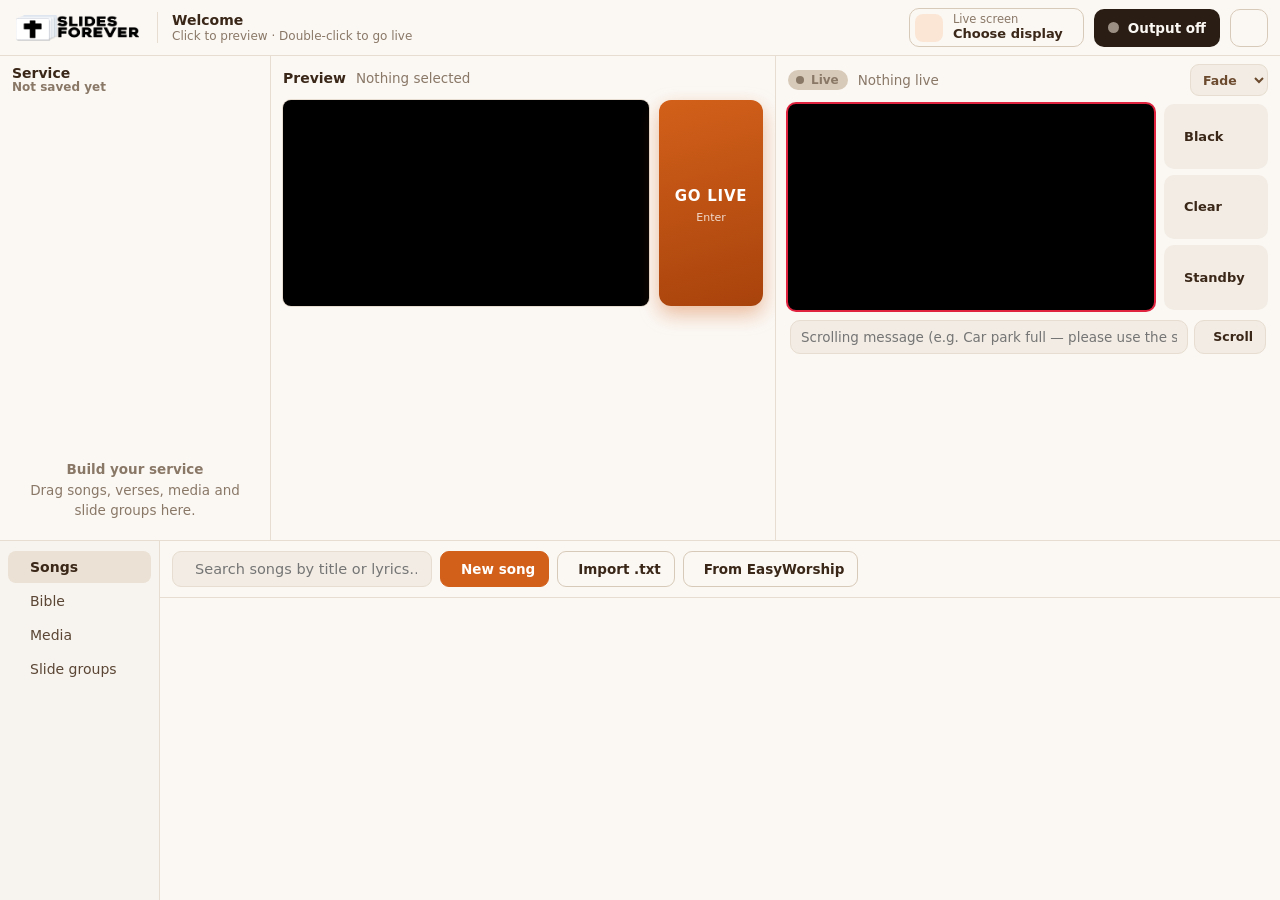
==== commit 6df24dff: "v1.2.0: proper video control, reliable multi-screen output, quieter UI - Video: play/pause, back/for" ====
--- a/ui/index.html
+++ b/ui/index.html
@@ -63,7 +63,7 @@
     <!-- Live -->
     <section class="panel live-panel" id="livePanel">
       <div class="panel-head">
-        <span class="live-chip"><i></i>LIVE</span>
+        <span class="live-chip"><i></i>Live</span>
         <span class="item-title" id="liveTitle">Nothing live</span>
         <div class="grow"></div>
         <select class="mini-select" id="liveTransition" title="Transition">
@@ -79,11 +79,29 @@
           <button class="tool" id="btnStandby" title="Standby screen (S)"><span data-icon="pause"></span><b>Standby</b></button>
         </div>
       </div>
-      <div class="bar" id="videoBar" hidden>
-        <button class="icon-btn" id="btnVidPlay" title="Play / pause"><span data-icon="pause"></span></button>
-        <button class="icon-btn" id="btnVidRestart" title="Restart"><span data-icon="restart"></span></button>
-        <input type="range" id="vidSeek" min="0" max="1000" value="0" />
-        <span class="time" id="vidTime">0:00</span>
+      <div class="vbar" id="videoBar" hidden>
+        <div class="vrow">
+          <button class="icon-btn vplay" id="btnVidPlay" title="Play / pause (K)"><span data-icon="pause"></span></button>
+          <button class="icon-btn" id="btnVidBack" title="Back 10 seconds (J)"><span data-icon="rewind"></span></button>
+          <button class="icon-btn" id="btnVidFwd" title="Forward 10 seconds (L)"><span data-icon="forward"></span></button>
+          <span class="vtime" id="vidNow">0:00</span>
+          <input type="range" class="vseek" id="vidSeek" min="0" max="1000" value="0" step="1" aria-label="Video position" />
+          <span class="vtime" id="vidDur">0:00</span>
+        </div>
+        <div class="vrow">
+          <button class="icon-btn" id="btnVidMute" title="Mute"><span data-icon="volume"></span></button>
+          <input type="range" class="vvol" id="vidVol" min="0" max="100" value="100" aria-label="Volume" />
+          <button class="pill-btn" id="btnVidLoop" title="Play this video on repeat"><span data-icon="loop"></span><span>Loop</span></button>
+          <div class="grow"></div>
+          <label class="vend">When it ends
+            <select class="mini-select" id="vidEnd">
+              <option value="hold">Hold last frame</option>
+              <option value="black">Go to black</option>
+              <option value="standby">Show standby</option>
+              <option value="next">Next in service</option>
+            </select>
+          </label>
+        </div>
       </div>
       <div class="bar" id="autoBar" hidden>
         <button class="pill-btn" id="btnAutoPlay"><span data-icon="play"></span><span>Auto-play</span></button>
@@ -379,6 +397,9 @@
             <label class="field"><span>Bar colour</span><input type="color" id="tkBg" /></label>
             <label class="field"><span>Text colour</span><input type="color" id="tkColor" /></label>
           </div>
+          <h3>Pictures and videos</h3>
+          <div class="checks"><label><input type="checkbox" id="setCopyMedia" /> Copy them into my library folder when adding</label></div>
+          <p class="muted small">Recommended: your media keeps working if the original is moved, and travels with your library to another computer. Videos play best as MP4 (H.264).</p>
           <h3>Backgrounds</h3>
           <div class="field"><span>Default song background</span><div class="bg-picker" id="setSongBg"></div></div>
           <div class="field"><span>Default scripture background</span><div class="bg-picker" id="setScriptureBg"></div></div>
@@ -419,7 +440,7 @@
   <div class="drop-overlay" id="dropOverlay" hidden>
     <div class="drop-card"><span data-icon="upload"></span><b>Drop to add</b><span>PDF &amp; PowerPoint → slide group · pictures → slide group · videos &amp; GIFs → media · .txt → songs</span></div>
   </div>
-  <div class="busy" id="busy" hidden><div class="busy-card"><div class="spinner"></div><span id="busyText">Working…</span></div></div>
+  <div class="busy" id="busy" hidden><div class="busy-card"><div class="spinner"></div><div class="busy-body"><span id="busyText">Working…</span><div class="busy-progress" id="busyProgress" hidden><i id="busyBar"></i></div></div></div></div>
   <div class="ctx-menu" id="ctxMenu" hidden></div>
   <div class="toasts" id="toasts"></div>
 
--- a/ui/app.css
+++ b/ui/app.css
@@ -393,3 +393,112 @@
 .schedule-panel .svc-title { flex: 1; }
 .schedule-panel .svc-title small { max-width: none; }
 .schedule-panel .panel-head .icon-btn { width: 32px; height: 32px; flex: none; }
+
+/* =====================================================================
+   Minimal pass (v1.2): one quiet surface, hairline dividers, sentence case.
+   The slides are the brightest thing on screen; GO LIVE is the one bold element.
+   ===================================================================== */
+:root, [data-theme] { --shadow: none; }
+[data-theme="sand"], :root { --bg: #f7f3ee; --panel: #fbf8f4; --panel-2: #f2ece4; --rail: #f7f3ee; --rail-active: #ebe1d4; --line: #e7ddd0; --line-strong: #d8cab8; }
+[data-theme="forest"] { --rail: var(--bg); }
+[data-theme="plum"] { --rail: var(--bg); }
+body { grid-template-rows: 56px minmax(0, 1fr) minmax(250px, 40vh); font-size: 13.5px; }
+
+/* top bar */
+.topbar { border-bottom: 1px solid var(--line); background: var(--panel); padding: 0 12px 0 16px; gap: 14px; }
+.brand img { height: 26px; }
+.greeting { padding-left: 14px; margin-left: 4px; border-left-color: var(--line); }
+.greeting b { font-size: 14px; font-weight: 600; }
+.greeting small { font-size: 12px; }
+.display-pill { box-shadow: none; border-width: 1px; padding: 4px 10px 4px 5px; min-width: 0; border-radius: 10px; }
+.display-pill .ic-wrap { width: 28px; height: 28px; border-radius: 8px; }
+.dp-text small { text-transform: none; letter-spacing: 0; font-weight: 500; font-size: 11.5px; }
+.dp-text b { font-size: 13px; font-weight: 600; }
+.output-toggle { height: 38px; border-radius: 10px; padding: 0 14px; font-weight: 600; box-shadow: none; }
+.icon-btn.big { width: 38px; height: 38px; border-radius: 10px; box-shadow: none; border-width: 1px; }
+
+/* panels: flush, divided by hairlines */
+.workspace { gap: 0; padding: 0; }
+.panel { border-radius: 0; border: none; box-shadow: none; background: var(--panel); }
+.workspace > .panel + .panel { border-left: 1px solid var(--line); }
+.panel-head, .modal-head { min-height: 44px; padding: 8px 12px; }
+.panel-head .badge { display: none; }
+.panel-head h2 { font-size: 14px; font-weight: 600; }
+.item-title { font-weight: 500; }
+.live-chip { font-size: 12px; font-weight: 600; letter-spacing: 0; padding: 3px 9px 3px 8px; border-radius: 99px; }
+.stage { border-radius: 8px; box-shadow: 0 0 0 1px var(--line); }
+.stage.live { box-shadow: 0 0 0 2px var(--live); }
+.stage-row { padding: 0 12px 10px; }
+.go-live { width: 104px; border-radius: 12px; }
+.live-tools { width: 104px; gap: 6px; }
+.tool { border: none; background: var(--panel-2); font-weight: 600; border-radius: 10px; }
+.tool:hover { background: var(--select); }
+.slides { padding: 0 12px 12px; gap: 8px; }
+.thumb .sl, .tile .sl { box-shadow: 0 0 0 1px var(--line); border-radius: 6px; }
+.thumb .tlabel { font-weight: 500; }
+.thumb .num { font-weight: 600; border-radius: 6px; }
+.schedule li { border-radius: 8px; padding: 7px 8px 7px 6px; }
+.schedule li .kind { width: 26px; height: 26px; border-radius: 7px; }
+.schedule li .txt b { font-weight: 600; }
+
+/* library */
+.library { margin: 0; border-radius: 0; border: none; border-top: 1px solid var(--line); box-shadow: none; grid-template-columns: 160px minmax(0, 1fr); }
+.lib-tabs { background: var(--rail); border-right: 1px solid var(--line); padding: 10px 8px; gap: 2px; }
+.lib-tab { font-size: 14px; font-weight: 500; padding: 8px 10px; border-radius: 8px; }
+.lib-tab.active { font-weight: 600; }
+.lib-toolbar { padding: 10px 12px; border-bottom-color: var(--line); gap: 8px; }
+.search { height: 36px; border-radius: 9px; border-width: 1px; min-width: 260px; }
+.btn { height: 36px; border-radius: 9px; border-width: 1px; font-weight: 600; padding: 0 13px; }
+.btn.primary { box-shadow: none; }
+.select { height: 36px; border-radius: 9px; border-width: 1px; font-weight: 600; }
+.chip { height: 32px; border-width: 1px; font-weight: 500; }
+.song-list { gap: 4px; padding: 8px 12px; }
+.song { border-color: transparent; background: transparent; border-radius: 9px; padding: 8px 10px; }
+.song:hover { background: var(--panel-2); border-color: transparent; }
+.song.sel { background: var(--select); border-color: transparent; }
+.song .note { width: 30px; height: 30px; border-radius: 8px; }
+.song .txt b { font-weight: 600; }
+.books .testament { text-transform: none; letter-spacing: 0; font-size: 12px; font-weight: 600; color: var(--muted); }
+.verse { font-size: 14.5px; }
+.verses-head b { font-weight: 700; font-size: 16px; }
+.media-grid { gap: 12px; }
+.tile .tname { font-weight: 500; }
+.tile .tags i.warn { background: #c81e3a; color: #fff; }
+.tile .tags i.quiet { background: rgba(20, 12, 6, .65); color: #fff; }
+.add-tile { border-width: 1px; border-radius: 6px; font-weight: 600; }
+
+/* dialogs */
+.modal { border-radius: 16px; }
+.modal-head .badge { display: none; }
+.modal-head h2 { font-size: 16px; font-weight: 600; }
+.settings h3 { text-transform: none; letter-spacing: 0; font-size: 14px; font-weight: 600; color: var(--heading); margin: 18px 0 8px; }
+.field > span { font-weight: 600; }
+.choice, .ew-row, .svc-row { border-width: 1px; border-radius: 12px; }
+.screen { border-width: 2px; }
+
+/* video controls */
+.vbar { padding: 0 12px 8px; display: flex; flex-direction: column; gap: 4px; }
+.vrow { display: flex; align-items: center; gap: 4px; }
+.vrow .icon-btn { width: 32px; height: 32px; }
+.vrow .icon-btn .ic { width: 16px; height: 16px; }
+.vplay { background: var(--ink); color: var(--panel) !important; border-radius: 50%; }
+.vplay:hover { background: var(--ink) !important; opacity: .85; }
+.vtime { font: 600 12px/1 "Segoe UI Variable Text", "Segoe UI", sans-serif; color: var(--muted); min-width: 38px; text-align: center; font-variant-numeric: tabular-nums; }
+.vseek, .vvol { -webkit-appearance: none; appearance: none; height: 4px; border-radius: 99px; background: linear-gradient(var(--accent), var(--accent)) 0 / var(--p, 0%) 100% no-repeat, var(--line-strong); cursor: pointer; }
+.vseek { flex: 1; }
+.vvol { width: 90px; background: var(--line-strong); }
+.vseek::-webkit-slider-thumb, .vvol::-webkit-slider-thumb { -webkit-appearance: none; width: 14px; height: 14px; border-radius: 50%; background: var(--panel); border: 2px solid var(--accent); }
+.vend { display: flex; align-items: center; gap: 6px; font-size: 12px; color: var(--muted); font-weight: 500; }
+.vrow .pill-btn { height: 30px; font-weight: 600; }
+
+/* progress */
+.busy-body { display: flex; flex-direction: column; gap: 10px; min-width: 260px; }
+.busy-card { font-weight: 600; }
+.busy-progress { height: 6px; border-radius: 99px; background: var(--panel-2); overflow: hidden; }
+.busy-progress i { display: block; height: 100%; width: 0; background: var(--accent); border-radius: inherit; transition: width .15s linear; }
+.schedule li .kind { background: var(--panel-2) !important; }
+.kind.song { color: #3e6fd8; }
+.kind.scripture { color: #0e8a7e; }
+.kind.media { color: #8a4fd6; }
+.kind.slides { color: var(--accent-2); }
+.schedule li.sel .kind, .schedule li.is-live .kind { background: var(--panel) !important; }
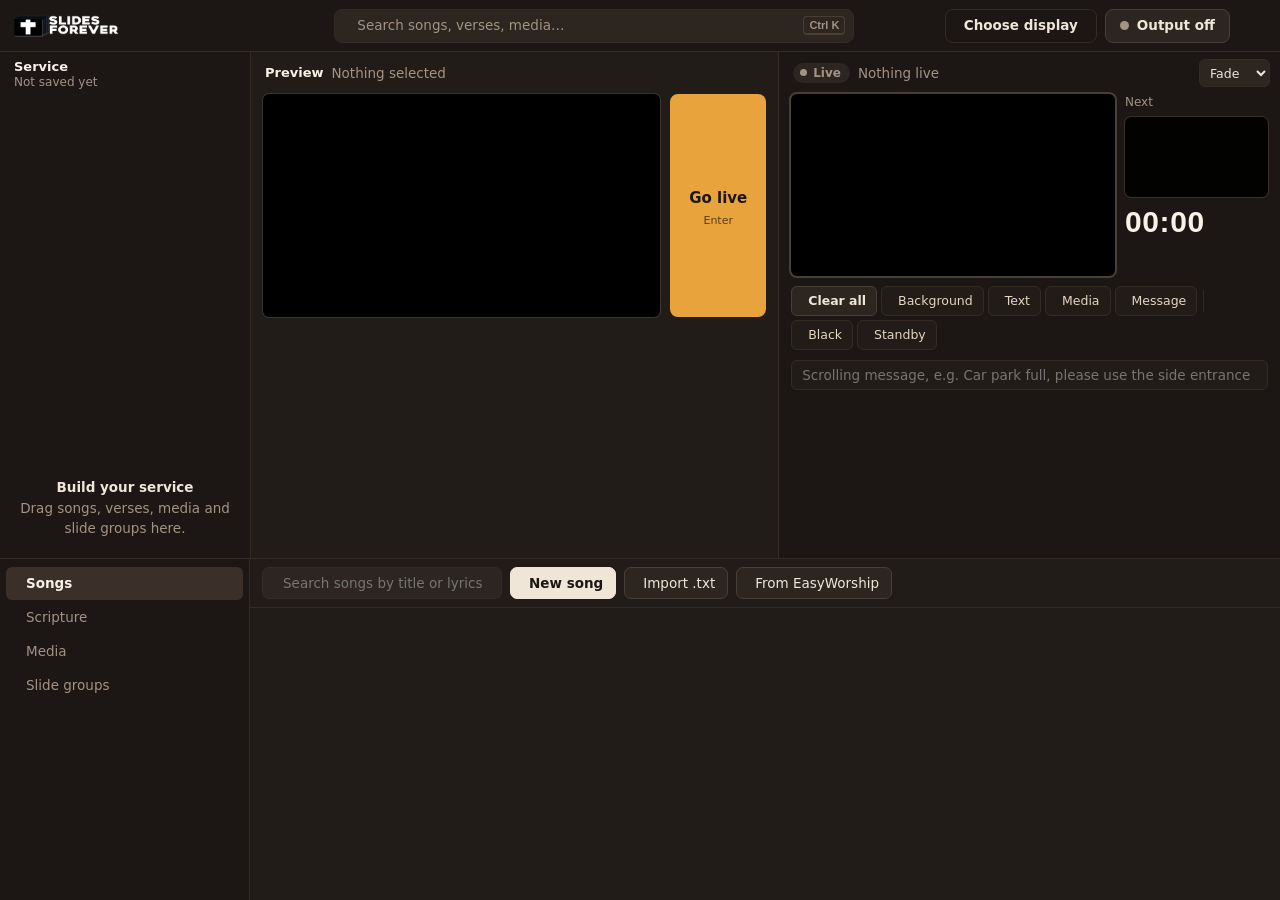
==== commit bea22eaa: "v1.3.0: professional studio redesign, PC folders, layers, quick search Phase 1 of the FreeShow/Video" ====
--- a/ui/index.html
+++ b/ui/index.html
@@ -1,5 +1,5 @@
 <!doctype html>
-<html lang="en" data-theme="sand">
+<html lang="en" data-theme="studio">
 <head>
   <meta charset="utf-8" />
   <meta name="viewport" content="width=device-width, initial-scale=1" />
@@ -10,17 +10,17 @@
 <body>
   <header class="topbar">
     <div class="brand"><img src="logo.png" alt="Slides Forever" /></div>
-    <div class="greeting"><b id="greeting">Welcome</b><small id="greetingSub">Click to preview · Double-click to go live</small></div>
+    <button class="omni" id="btnQuick" title="Search songs, verses, media and commands (Ctrl+K)">
+      <span data-icon="search"></span><span class="omni-text">Search songs, verses, media…</span><kbd>Ctrl K</kbd>
+    </button>
     <div class="top-actions">
-      <button class="display-pill" id="btnDisplays" title="Choose the screen the live output goes to">
-        <span class="ic-wrap" data-icon="monitor"></span>
-        <span class="dp-text"><small>Live screen</small><b id="displayLabel">Choose display</b></span>
-        <span data-icon="down"></span>
+      <button class="display-pill" id="btnDisplays" title="Choose the screens the live output goes to">
+        <span data-icon="monitor"></span><b id="displayLabel">Choose display</b><span data-icon="down"></span>
       </button>
-      <button class="output-toggle" id="btnOutput" title="Turn the live output window on/off">
+      <button class="output-toggle" id="btnOutput" title="Turn the live output on or off">
         <span class="dot"></span><span id="outputLabel">Output off</span>
       </button>
-      <button class="icon-btn big" id="btnSettings" title="Settings"><span data-icon="sliders"></span></button>
+      <button class="icon-btn" id="btnSettings" title="Settings"><span data-icon="sliders"></span></button>
     </div>
   </header>
 
@@ -28,7 +28,6 @@
     <!-- Service order -->
     <section class="panel schedule-panel">
       <div class="panel-head">
-        <span class="badge" data-icon="list"></span>
         <div class="svc-title"><h2>Service</h2><small id="serviceName">Not saved yet</small></div>
         <div class="grow"></div>
         <button class="icon-btn" id="btnSaveService" title="Save this service (Ctrl+S)"><span data-icon="save"></span></button>
@@ -42,10 +41,9 @@
       </div>
     </section>
 
-    <!-- Preview -->
+    <!-- Preview: the item being prepared -->
     <section class="panel preview-panel">
       <div class="panel-head">
-        <span class="badge" data-icon="eye"></span>
         <h2>Preview</h2>
         <span class="item-title" id="previewTitle">Nothing selected</span>
         <div class="grow"></div>
@@ -54,13 +52,13 @@
       <div class="stage-row">
         <div class="stage" id="previewStage"></div>
         <button class="go-live" id="btnGoLive" title="Send to live (Enter)">
-          <span data-icon="arrow"></span><b>GO LIVE</b><small>Enter</small>
+          <span data-icon="arrow"></span><b>Go live</b><small>Enter</small>
         </button>
       </div>
       <div class="slides" id="previewSlides"></div>
     </section>
 
-    <!-- Live -->
+    <!-- Live: what the congregation sees -->
     <section class="panel live-panel" id="livePanel">
       <div class="panel-head">
         <span class="live-chip"><i></i>Live</span>
@@ -71,13 +69,23 @@
           <option value="wipe">Wipe</option><option value="blur">Blur</option><option value="cut">Cut</option>
         </select>
       </div>
-      <div class="stage-row">
+      <div class="live-top">
         <div class="stage live" id="liveStage"></div>
-        <div class="live-tools">
-          <button class="tool" id="btnBlack" title="Black screen (B)"><span data-icon="black"></span><b>Black</b></button>
-          <button class="tool" id="btnClearText" title="Hide text, keep background (C)"><span data-icon="textoff"></span><b>Clear</b></button>
-          <button class="tool" id="btnStandby" title="Standby screen (S)"><span data-icon="pause"></span><b>Standby</b></button>
-        </div>
+        <div class="next-col">
+          <div class="next-label">Next <span id="nextLabel"></span></div>
+          <div class="stage next" id="nextStage"></div>
+          <div class="clock" id="clock">00:00</div>
+        </div>
+      </div>
+      <div class="layers" role="toolbar" aria-label="Output layers">
+        <button class="layer clear-all" id="btnClearAll" title="Clear everything (Esc)"><span data-icon="x"></span>Clear all</button>
+        <button class="layer" id="btnLayerBg" title="Show or hide the background"><span data-icon="image"></span>Background</button>
+        <button class="layer" id="btnClearText" title="Show or hide the words (C)"><span data-icon="text"></span>Text</button>
+        <button class="layer" id="btnLayerMedia" title="Show or hide the video or picture"><span data-icon="film"></span>Media</button>
+        <button class="layer" id="btnTicker" title="Show or hide the scrolling message (T)"><span data-icon="ticker"></span>Message</button>
+        <span class="layer-sep"></span>
+        <button class="layer" id="btnBlack" title="Black screen (B)"><span data-icon="black"></span>Black</button>
+        <button class="layer" id="btnStandby" title="Standby screen (S)"><span data-icon="pause"></span>Standby</button>
       </div>
       <div class="vbar" id="videoBar" hidden>
         <div class="vrow">
@@ -114,10 +122,9 @@
         <span class="time" id="autoStatus"></span>
       </div>
       <div class="bar ticker-bar">
-        <input type="text" id="tickerText" placeholder="Scrolling message (e.g. Car park full — please use the side entrance)" />
-        <button class="pill-btn" id="btnTicker" title="Show / hide the scrolling message"><span data-icon="ticker"></span><span>Scroll</span></button>
-      </div>
-      <div class="slides" id="liveSlides"></div>
+        <input type="text" id="tickerText" placeholder="Scrolling message, e.g. Car park full, please use the side entrance" />
+      </div>
+      <div class="slides live-list" id="liveSlides"></div>
     </section>
   </main>
 
@@ -125,7 +132,7 @@
   <section class="library">
     <nav class="lib-tabs">
       <button class="lib-tab active" data-tab="songs"><span data-icon="music"></span>Songs</button>
-      <button class="lib-tab" data-tab="bible"><span data-icon="book"></span>Bible</button>
+      <button class="lib-tab" data-tab="bible"><span data-icon="book"></span>Scripture</button>
       <button class="lib-tab" data-tab="media"><span data-icon="image"></span>Media</button>
       <button class="lib-tab" data-tab="slides"><span data-icon="layers"></span>Slide groups</button>
     </nav>
@@ -133,7 +140,7 @@
     <!-- Songs -->
     <div class="lib-page active" data-page="songs">
       <div class="lib-toolbar">
-        <label class="search"><span data-icon="search"></span><input id="songSearch" placeholder="Search songs by title or lyrics…" /></label>
+        <label class="search"><span data-icon="search"></span><input id="songSearch" placeholder="Search songs by title or lyrics" /></label>
         <button class="btn primary" id="btnNewSong"><span data-icon="plus"></span>New song</button>
         <button class="btn" id="btnImportSongs"><span data-icon="upload"></span>Import .txt</button>
         <button class="btn" id="btnImportEW"><span data-icon="download"></span>From EasyWorship</button>
@@ -147,8 +154,8 @@
     <div class="lib-page" data-page="bible">
       <div class="lib-toolbar">
         <select id="bibleSelect" class="select"></select>
-        <label class="search big"><span data-icon="search"></span><input id="bibleSearch" placeholder="Type a reference (John 3:16, Ps 23, 1 Cor 13:4-7) or words (love never fails)… then Enter" /></label>
-        <button class="btn" id="btnBibleAdd"><span data-icon="plus"></span>Service</button>
+        <label class="search big"><span data-icon="search"></span><input id="bibleSearch" placeholder="Type a reference like John 3:16 or Ps 23, or some words, then press Enter" /></label>
+        <button class="btn" id="btnBibleAdd"><span data-icon="plus"></span>Add to service</button>
       </div>
       <div class="bible-body">
         <div class="bible-nav">
@@ -156,26 +163,37 @@
           <div class="chapters" id="chapterList"></div>
         </div>
         <div class="verses-wrap">
-          <div class="verses-head"><b id="versesTitle">Choose a book</b><span class="muted small">Click a verse to preview · Shift-click for a range · Double-click to go live</span></div>
+          <div class="verses-head"><b id="versesTitle">Choose a book</b><span class="muted small">Click a verse to preview, Shift-click for a range, double-click to go live</span></div>
           <div class="verses" id="verseList"></div>
         </div>
       </div>
     </div>
 
-    <!-- Media -->
+    <!-- Media: your library plus folders on this PC -->
     <div class="lib-page" data-page="media">
-      <div class="lib-toolbar">
-        <label class="search"><span data-icon="search"></span><input id="mediaSearch" placeholder="Search media…" /></label>
-        <div class="chips" id="mediaFilter">
-          <button class="chip active" data-kind="all">All</button>
-          <button class="chip" data-kind="image"><span data-icon="image"></span>Images</button>
-          <button class="chip" data-kind="video"><span data-icon="film"></span>Videos</button>
-          <button class="chip" data-kind="gif"><span data-icon="gif"></span>GIFs</button>
-        </div>
-        <div class="grow"></div>
-        <button class="btn primary" id="btnAddMedia"><span data-icon="plus"></span>Add media</button>
-      </div>
-      <div class="media-grid" id="mediaGrid"></div>
+      <div class="media-body">
+        <aside class="media-side">
+          <button class="side-item active" data-src="library"><span data-icon="layers"></span><span>My media</span><small id="libCount"></small></button>
+          <div class="side-head">Folders on this PC</div>
+          <div id="folderList"></div>
+          <button class="side-add" id="btnAddFolder"><span data-icon="plus"></span>Add a folder</button>
+        </aside>
+        <div class="media-main">
+          <div class="lib-toolbar">
+            <span class="crumb" id="mediaCrumb">My media</span>
+            <label class="search"><span data-icon="search"></span><input id="mediaSearch" placeholder="Search" /></label>
+            <div class="chips" id="mediaFilter">
+              <button class="chip active" data-kind="all">All</button>
+              <button class="chip" data-kind="image">Images</button>
+              <button class="chip" data-kind="video">Videos</button>
+              <button class="chip" data-kind="gif">GIFs</button>
+            </div>
+            <div class="grow"></div>
+            <button class="btn primary" id="btnAddMedia"><span data-icon="plus"></span>Add media</button>
+          </div>
+          <div class="media-grid" id="mediaGrid"></div>
+        </div>
+      </div>
     </div>
 
     <!-- Slide groups -->
@@ -437,6 +455,15 @@
     </div>
   </dialog>
 
+  <!-- Quick search -->
+  <dialog class="omni-dialog" id="quickDialog" aria-label="Quick search">
+    <div class="omni-box">
+      <label class="omni-input"><span data-icon="search"></span><input id="quickInput" placeholder="Search songs, verses like John 3:16, media and commands" autocomplete="off" /></label>
+      <div class="omni-results" id="quickResults"></div>
+      <div class="omni-foot"><span><kbd>↑</kbd><kbd>↓</kbd> choose</span><span><kbd>Enter</kbd> preview</span><span><kbd>Ctrl</kbd>+<kbd>Enter</kbd> go live</span><span><kbd>Esc</kbd> close</span></div>
+    </div>
+  </dialog>
+
   <div class="drop-overlay" id="dropOverlay" hidden>
     <div class="drop-card"><span data-icon="upload"></span><b>Drop to add</b><span>PDF &amp; PowerPoint → slide group · pictures → slide group · videos &amp; GIFs → media · .txt → songs</span></div>
   </div>
--- a/ui/app.css
+++ b/ui/app.css
@@ -1,504 +1,466 @@
+/* Slides Forever — operator console.
+   Idea: a sound-booth desk in a dim sanctuary. Warm walnut surfaces recede so the slides are the
+   brightest thing on screen; candle-gold marks what you've selected and the one big action (Go live);
+   signal red is reserved for what the congregation is seeing right now. */
+
 /* ---------- themes ---------- */
-:root, [data-theme="sand"] {
-  --bg: #f4eee6;
-  --panel: #fffdf9;
-  --panel-2: #f8f2ea;
-  --rail: #efe5d8;
-  --rail-ink: #5b4635;
-  --rail-active: #e3d3bf;
-  --ink: #2a1d13;
-  --heading: #3a2718;
-  --muted: #8a7867;
-  --line: #eadfd1;
-  --line-strong: #dccbb6;
-  --accent: #d2601a;
-  --accent-2: #a8430c;
-  --accent-ink: #ffffff;
-  --accent-soft: #fbe6d6;
-  --select: #f3e6d6;
-  --select-line: #d8bea0;
-  --chip-ink: #6b4a2e;
-  --live: #e0243f;
-  --live-soft: #fde3e7;
-  --logo-filter: none;
-  --shadow: 0 1px 2px rgba(70, 45, 20, .05), 0 8px 24px rgba(70, 45, 20, .06);
-  --shadow-lg: 0 24px 70px rgba(40, 25, 10, .35);
+:root, [data-theme="studio"], [data-theme="midnight"] {
+  --bg: #1c1714;          /* walnut, deepest: the desk */
+  --panel: #221c18;       /* walnut: working surfaces */
+  --panel-2: #2c2520;     /* raised: inputs, buttons */
+  --rail: #1c1714;
+  --rail-active: #3a3029;
+  --ink: #efe6d8;         /* parchment */
+  --heading: #f8f1e5;
+  --muted: #a39383;
+  --line: #342b25;
+  --line-strong: #4a3f37;
+  --accent: #e8a33d;      /* candle gold */
+  --accent-2: #f0b55c;
+  --accent-ink: #1c1714;
+  --accent-soft: rgba(232, 163, 61, .14);
+  --select: #3a2f26;
+  --select-line: #7a5c33;
+  --chip-ink: #e3d6c3;
+  --live: #e5484d;        /* signal red */
+  --live-soft: rgba(229, 72, 77, .16);
+  --stage-ring: #3d332c;
+  --logo-filter: invert(1) hue-rotate(180deg) brightness(1.05);
+  --shadow-lg: 0 24px 80px rgba(0, 0, 0, .55);
+  color-scheme: dark;
+}
+[data-theme="sand"] {
+  --bg: #f3ede5; --panel: #fbf8f4; --panel-2: #f1ebe2; --rail: #f3ede5; --rail-active: #e7dccd;
+  --ink: #2a1d13; --heading: #22170f; --muted: #857262; --line: #e5dacb; --line-strong: #d4c3ae;
+  --accent: #c85a17; --accent-2: #a8430c; --accent-ink: #fff; --accent-soft: #fbe6d6; --select: #f1e3d1; --select-line: #d5b48f;
+  --chip-ink: #5a3f28; --live: #d92a43; --live-soft: #fde3e7; --stage-ring: #e0d3c3; --logo-filter: none;
+  --shadow-lg: 0 24px 70px rgba(40, 25, 10, .3); color-scheme: light;
 }
 [data-theme="blue"] {
-  --bg: #e9f0fd; --panel: #ffffff; --panel-2: #f2f6ff; --rail: #0a1f66; --rail-ink: #c7d5ff; --rail-active: #1652f0;
-  --ink: #0b1736; --heading: #0a1f66; --muted: #5d6c8d; --line: #d6e1f7; --line-strong: #c4d6ff;
-  --accent: #1652f0; --accent-2: #0d2fa0; --accent-ink: #fff; --accent-soft: #e3ecff; --select: #e3ecff; --select-line: #c4d6ff; --chip-ink: #0a1f66;
+  --bg: #eaf0fb; --panel: #fbfcff; --panel-2: #eef3fd; --rail: #eaf0fb; --rail-active: #d9e4fb;
+  --ink: #0f1a33; --heading: #0a1f66; --muted: #5d6c8d; --line: #dbe4f5; --line-strong: #c4d3ef;
+  --accent: #1652f0; --accent-2: #0d2fa0; --accent-ink: #fff; --accent-soft: #e3ecff; --select: #e1eaff; --select-line: #a9c1f5;
+  --chip-ink: #0a1f66; --live: #e0243f; --live-soft: #fde3e7; --stage-ring: #d4def3; --logo-filter: none;
+  --shadow-lg: 0 24px 70px rgba(10, 20, 60, .3); color-scheme: light;
 }
 [data-theme="forest"] {
-  --bg: #eef1ea; --panel: #fdfefb; --panel-2: #f3f6ee; --rail: #e1e8d9; --rail-ink: #3d5137; --rail-active: #cddabf;
-  --ink: #18241a; --heading: #233a24; --muted: #6f7f6c; --line: #dfe6d6; --line-strong: #c9d6bb;
-  --accent: #2f7d4a; --accent-2: #1d5a33; --accent-ink: #fff; --accent-soft: #dcefe1; --select: #e4eedb; --select-line: #b8cfa5; --chip-ink: #2f4a2a;
+  --bg: #eef1ea; --panel: #fbfdf8; --panel-2: #eef2e8; --rail: #eef1ea; --rail-active: #dbe5d0;
+  --ink: #18241a; --heading: #1d321e; --muted: #6a7a67; --line: #dfe6d6; --line-strong: #c9d6bb;
+  --accent: #2f7d4a; --accent-2: #1d5a33; --accent-ink: #fff; --accent-soft: #dcefe1; --select: #e2edd8; --select-line: #a9c793;
+  --chip-ink: #2f4a2a; --live: #d92a43; --live-soft: #fde3e7; --stage-ring: #d8e1cd; --logo-filter: none;
+  --shadow-lg: 0 24px 70px rgba(20, 40, 20, .3); color-scheme: light;
 }
 [data-theme="plum"] {
-  --bg: #f3eef4; --panel: #fffcff; --panel-2: #f8f2f9; --rail: #ebe0ee; --rail-ink: #5a3a63; --rail-active: #dcc7e2;
+  --bg: #f3eef4; --panel: #fffcff; --panel-2: #f4edf6; --rail: #f3eef4; --rail-active: #e6d8eb;
   --ink: #241629; --heading: #3c2145; --muted: #84728a; --line: #eadfee; --line-strong: #d9c6df;
-  --accent: #8a3fb0; --accent-2: #632482; --accent-ink: #fff; --accent-soft: #efe0f7; --select: #f0e4f4; --select-line: #d3b6dc; --chip-ink: #5a3a63;
-}
-[data-theme="midnight"] {
-  --bg: #121212; --panel: #1c1b1a; --panel-2: #24221f; --rail: #191714; --rail-ink: #c9b9a3; --rail-active: #3a3128;
-  --ink: #f2ebe2; --heading: #fbf4ea; --muted: #a2968a; --line: #2f2b27; --line-strong: #3d3731;
-  --accent: #f0a42a; --accent-2: #c77d0a; --accent-ink: #1a1206; --accent-soft: #3a2c15; --select: #2f2820; --select-line: #5a4a36; --chip-ink: #e8d8c0;
-  --live-soft: #3a1820;
-  --logo-filter: invert(1) hue-rotate(180deg);
-  --shadow: 0 1px 2px rgba(0,0,0,.4), 0 8px 24px rgba(0,0,0,.3);
-}
-
+  --accent: #8a3fb0; --accent-2: #632482; --accent-ink: #fff; --accent-soft: #efe0f7; --select: #efe3f4; --select-line: #c9a6d6;
+  --chip-ink: #5a3a63; --live: #d92a43; --live-soft: #fde3e7; --stage-ring: #e4d6e9; --logo-filter: none;
+  --shadow-lg: 0 24px 70px rgba(40, 10, 50, .3); color-scheme: light;
+}
+
+/* ---------- base ---------- */
 * { box-sizing: border-box; }
 html, body { height: 100%; margin: 0; }
 body {
   background: var(--bg);
   color: var(--ink);
-  font-family: "Segoe UI Variable Text", "Segoe UI", system-ui, sans-serif;
-  font-size: 14px;
+  font: 400 13.5px/1.4 "Segoe UI Variable Text", "Segoe UI", system-ui, sans-serif;
   display: grid;
-  grid-template-rows: 70px minmax(0, 1fr) minmax(260px, 40vh);
+  grid-template-rows: 52px minmax(0, 1fr) minmax(240px, 38vh);
   overflow: hidden;
   user-select: none;
+  -webkit-font-smoothing: antialiased;
 }
 button { font: inherit; color: inherit; cursor: pointer; }
 input, select, textarea { font: inherit; color: inherit; }
 [hidden] { display: none !important; }
+:focus-visible { outline: 2px solid var(--accent); outline-offset: 2px; }
 .grow { flex: 1; }
 .muted { color: var(--muted); }
 .small { font-size: 12.5px; }
-code { background: var(--panel-2); border: 1px solid var(--line); border-radius: 6px; padding: 1px 6px; font-size: 12px; user-select: text; word-break: break-all; }
-kbd { background: var(--panel-2); border: 1px solid var(--line-strong); border-radius: 5px; padding: 0 6px; font: 700 12px "Segoe UI"; }
-.ic { width: 18px; height: 18px; flex: none; display: block; }
+code { background: var(--panel-2); border: 1px solid var(--line); border-radius: 5px; padding: 1px 5px; font-size: 12px; user-select: text; word-break: break-all; }
+kbd { display: inline-block; min-width: 18px; padding: 0 5px; border-radius: 4px; border: 1px solid var(--line-strong); border-bottom-width: 2px; background: var(--panel-2); color: var(--muted); font: 600 11px/16px "Segoe UI", sans-serif; text-align: center; }
+.ic { width: 17px; height: 17px; flex: none; display: block; }
 [data-icon] { display: inline-flex; }
+::-webkit-scrollbar { width: 10px; height: 10px; }
+::-webkit-scrollbar-thumb { background: var(--line-strong); border-radius: 99px; border: 3px solid transparent; background-clip: padding-box; }
+::-webkit-scrollbar-corner { background: transparent; }
+@media (prefers-reduced-motion: reduce) { * { animation-duration: .01ms !important; transition-duration: .01ms !important; } }
 
 /* ---------- top bar ---------- */
-.topbar { display: flex; align-items: center; gap: 18px; padding: 0 16px 0 20px; }
-.brand { display: flex; align-items: center; height: 100%; }
-.brand img { height: 34px; filter: var(--logo-filter); }
-.greeting { display: flex; flex-direction: column; line-height: 1.2; margin-left: 10px; padding-left: 18px; border-left: 1.5px solid var(--line-strong); }
-.greeting b { font-size: 17px; font-weight: 800; color: var(--heading); }
-.greeting small { color: var(--muted); font-size: 12.5px; }
-.top-actions { display: flex; gap: 10px; align-items: center; margin-left: auto; }
+.topbar { display: flex; align-items: center; gap: 16px; padding: 0 10px 0 14px; background: var(--bg); border-bottom: 1px solid var(--line); }
+.brand { display: flex; align-items: center; width: 230px; flex: none; }
+.brand img { height: 22px; filter: var(--logo-filter); }
+.omni {
+  flex: 0 1 520px; margin: 0 auto; height: 34px;
+  display: flex; align-items: center; gap: 10px; padding: 0 8px 0 12px;
+  background: var(--panel-2); border: 1px solid var(--line); border-radius: 8px; color: var(--muted); text-align: left;
+}
+.omni:hover { border-color: var(--line-strong); color: var(--ink); }
+.omni .omni-text { flex: 1; white-space: nowrap; overflow: hidden; text-overflow: ellipsis; }
+.top-actions { display: flex; align-items: center; gap: 8px; }
 .display-pill {
-  display: flex; align-items: center; gap: 10px;
-  background: var(--panel); border: 1.5px solid var(--line-strong); border-radius: 14px;
-  padding: 6px 12px 6px 7px; min-width: 230px; text-align: left; box-shadow: var(--shadow);
-}
-.display-pill:hover { border-color: var(--accent); }
-.display-pill .ic-wrap { width: 34px; height: 34px; border-radius: 10px; background: var(--accent-soft); color: var(--accent-2); display: grid; place-items: center; }
-.dp-text { display: flex; flex-direction: column; line-height: 1.15; flex: 1; min-width: 0; }
-.dp-text small { font-size: 10.5px; color: var(--muted); font-weight: 800; text-transform: uppercase; letter-spacing: .08em; }
-.dp-text b { font-size: 14px; white-space: nowrap; overflow: hidden; text-overflow: ellipsis; max-width: 220px; color: var(--heading); }
+  display: flex; align-items: center; gap: 8px; height: 34px; padding: 0 10px;
+  background: transparent; border: 1px solid var(--line); border-radius: 8px; color: var(--ink);
+}
+.display-pill:hover { border-color: var(--line-strong); background: var(--panel-2); }
+.display-pill b { font-weight: 600; max-width: 240px; white-space: nowrap; overflow: hidden; text-overflow: ellipsis; }
 .output-toggle {
-  display: flex; align-items: center; gap: 9px;
-  height: 48px; padding: 0 20px;
-  border-radius: 14px; border: none;
-  background: var(--ink); color: var(--panel);
-  font-weight: 800; box-shadow: var(--shadow);
-}
-.output-toggle .dot { width: 11px; height: 11px; border-radius: 50%; background: #9b8f84; }
-.output-toggle.on { background: var(--live); color: #fff; }
+  display: flex; align-items: center; gap: 8px; height: 34px; padding: 0 14px;
+  border: 1px solid var(--line-strong); border-radius: 8px; background: var(--panel-2); color: var(--ink); font-weight: 600;
+}
+.output-toggle .dot { width: 9px; height: 9px; border-radius: 50%; background: var(--muted); }
+.output-toggle.on { background: var(--live); border-color: var(--live); color: #fff; }
 .output-toggle.on .dot { background: #fff; animation: pulse 1.6s infinite; }
-@keyframes pulse { 0%,100% { box-shadow: 0 0 0 0 rgba(255,255,255,.8); } 70% { box-shadow: 0 0 0 7px rgba(255,255,255,0); } }
-
-.icon-btn { width: 36px; height: 36px; display: grid; place-items: center; border: none; border-radius: 10px; background: transparent; color: var(--chip-ink); }
-.icon-btn:hover { background: var(--select); }
-.icon-btn.big { width: 48px; height: 48px; border-radius: 14px; background: var(--panel); border: 1.5px solid var(--line-strong); box-shadow: var(--shadow); }
-
-/* ---------- panels ---------- */
-.workspace { display: grid; grid-template-columns: 270px minmax(0, 1fr) minmax(0, 1fr); gap: 14px; padding: 0 14px; min-height: 0; }
-.panel { background: var(--panel); border-radius: 18px; box-shadow: var(--shadow); display: flex; flex-direction: column; min-height: 0; overflow: hidden; border: 1px solid var(--line); }
-.panel-head, .modal-head { display: flex; align-items: center; gap: 10px; padding: 10px 14px; min-height: 54px; }
-.panel-head h2, .modal-head h2 { margin: 0; font-size: 16px; font-weight: 800; color: var(--heading); }
-.badge { width: 32px; height: 32px; border-radius: 10px; background: var(--accent-soft); color: var(--accent-2); display: grid; place-items: center; flex: none; }
-.badge .ic { width: 17px; height: 17px; }
-.item-title { font-weight: 600; color: var(--muted); white-space: nowrap; overflow: hidden; text-overflow: ellipsis; min-width: 0; }
-.live-chip { display: inline-flex; align-items: center; gap: 7px; background: var(--live); color: #fff; font-weight: 900; font-size: 12px; letter-spacing: .1em; padding: 5px 11px 5px 9px; border-radius: 8px; flex: none; }
-.live-chip i { width: 8px; height: 8px; border-radius: 50%; background: #fff; }
-.live-panel.is-live .live-chip i { animation: pulse 1.6s infinite; }
-.live-panel:not(.is-live) .live-chip { background: var(--line-strong); color: var(--muted); }
-.live-panel:not(.is-live) .live-chip i { background: var(--muted); }
-.mini-select { height: 32px; border-radius: 9px; border: 1.5px solid var(--line); background: var(--panel-2); padding: 0 8px; font-weight: 700; font-size: 12.5px; color: var(--chip-ink); }
-
-.stage-row { display: flex; gap: 10px; padding: 0 14px 12px; align-items: stretch; }
-.stage { flex: 1; aspect-ratio: 16 / 9; max-height: 30vh; border-radius: 14px; overflow: hidden; background: #000; box-shadow: 0 0 0 1px var(--line-strong); }
-.stage-row .stage { min-width: 0; }
-.stage.live { box-shadow: 0 0 0 3px var(--live-soft), 0 0 0 1.5px var(--live); }
+@keyframes pulse { 0%, 100% { box-shadow: 0 0 0 0 rgba(255, 255, 255, .7); } 70% { box-shadow: 0 0 0 6px rgba(255, 255, 255, 0); } }
+.icon-btn { width: 32px; height: 32px; display: grid; place-items: center; border: none; border-radius: 7px; background: transparent; color: var(--muted); }
+.icon-btn:hover { background: var(--panel-2); color: var(--ink); }
+
+/* ---------- workspace ---------- */
+.workspace { display: grid; grid-template-columns: 250px minmax(0, 1fr) minmax(400px, 0.95fr); min-height: 0; }
+.panel { background: var(--panel); display: flex; flex-direction: column; min-height: 0; overflow: hidden; }
+.workspace > .panel + .panel { border-left: 1px solid var(--line); }
+.schedule-panel { background: var(--bg); }
+.panel-head { display: flex; align-items: center; gap: 8px; min-height: 42px; padding: 6px 10px 6px 14px; }
+.panel-head h2 { margin: 0; font-size: 13px; font-weight: 600; color: var(--heading); }
+.item-title { color: var(--muted); white-space: nowrap; overflow: hidden; text-overflow: ellipsis; min-width: 0; }
+.mini-select { height: 28px; border-radius: 6px; border: 1px solid var(--line); background: var(--panel-2); padding: 0 6px; font-size: 12.5px; color: var(--ink); }
+
+/* stages */
+.stage { position: relative; aspect-ratio: 16 / 9; border-radius: 6px; overflow: hidden; background: #000; box-shadow: 0 0 0 1px var(--stage-ring); }
+.stage-row { display: flex; gap: 10px; padding: 0 12px 10px; align-items: stretch; }
+.stage-row .stage { flex: 1; min-width: 0; max-height: 30vh; }
 .go-live {
-  width: 112px; border: none; border-radius: 16px;
-  background: linear-gradient(165deg, var(--accent), var(--accent-2));
-  color: var(--accent-ink);
-  display: flex; flex-direction: column; align-items: center; justify-content: center; gap: 6px;
-  box-shadow: 0 8px 20px color-mix(in srgb, var(--accent) 40%, transparent);
-  transition: transform .08s, filter .15s;
-}
-.go-live .ic { width: 32px; height: 32px; stroke-width: 2.8; }
-.go-live b { font-size: 15px; font-weight: 900; letter-spacing: .05em; }
-.go-live small { font-size: 11px; opacity: .8; }
-.go-live:hover { filter: brightness(1.07); }
-.go-live:active { transform: scale(.97); }
-.go-live:disabled { opacity: .4; cursor: default; filter: grayscale(.5); box-shadow: none; }
-.live-tools { width: 112px; display: flex; flex-direction: column; gap: 7px; }
-.tool {
-  flex: 1; display: flex; align-items: center; gap: 8px; padding: 0 12px;
-  border: 1.5px solid var(--line); border-radius: 12px;
-  background: var(--panel-2); color: var(--heading); font-weight: 800; font-size: 13px;
-}
-.tool:hover { border-color: var(--select-line); background: var(--select); }
-.tool.on { background: var(--ink); border-color: var(--ink); color: var(--panel); }
-.tool .ic { width: 16px; height: 16px; }
-
-.bar { display: flex; align-items: center; gap: 6px; padding: 0 14px 8px; }
-.bar input[type=range] { flex: 1; accent-color: var(--accent); }
-.bar .time { font: 700 12px "Segoe UI"; color: var(--muted); min-width: 80px; text-align: right; }
-.ticker-bar input[type=text] { flex: 1; height: 34px; border-radius: 10px; border: 1.5px solid var(--line); background: var(--panel-2); padding: 0 10px; outline: none; min-width: 0; user-select: text; }
-.ticker-bar input[type=text]:focus { border-color: var(--accent); background: var(--panel); }
-.pill-btn { height: 34px; padding: 0 12px; border-radius: 10px; border: 1.5px solid var(--line); background: var(--panel-2); font-weight: 800; font-size: 12.5px; color: var(--heading); display: inline-flex; align-items: center; gap: 6px; white-space: nowrap; }
+  width: 96px; flex: none; border: none; border-radius: 8px;
+  background: var(--accent); color: var(--accent-ink);
+  display: flex; flex-direction: column; align-items: center; justify-content: center; gap: 4px;
+  transition: filter .12s, transform .08s;
+}
+.go-live .ic { width: 26px; height: 26px; stroke-width: 2.6; }
+.go-live b { font-size: 15px; font-weight: 700; }
+.go-live small { font-size: 11px; opacity: .7; }
+.go-live:hover { filter: brightness(1.08); }
+.go-live:active { transform: scale(.98); }
+.go-live:disabled { background: var(--panel-2); color: var(--muted); cursor: default; filter: none; }
+
+/* live column */
+.live-panel { background: var(--bg); }
+.live-chip { display: inline-flex; align-items: center; gap: 6px; padding: 2px 9px 2px 7px; border-radius: 99px; background: var(--panel-2); color: var(--muted); font-weight: 600; font-size: 12px; flex: none; }
+.live-chip i { width: 7px; height: 7px; border-radius: 50%; background: var(--muted); }
+.live-panel.is-live .live-chip { background: var(--live); color: #fff; }
+.live-panel.is-live .live-chip i { background: #fff; animation: pulse 1.6s infinite; }
+.live-top { display: grid; grid-template-columns: minmax(0, 1fr) 30%; gap: 10px; padding: 0 12px 10px; align-items: start; }
+.stage.live { box-shadow: 0 0 0 2px var(--line-strong); }
+.live-panel.is-live .stage.live { box-shadow: 0 0 0 2px var(--live); }
+.next-col { display: flex; flex-direction: column; gap: 6px; min-width: 0; }
+.next-label { font-size: 12px; color: var(--muted); white-space: nowrap; overflow: hidden; text-overflow: ellipsis; }
+.next-label span { color: var(--ink); }
+.stage.next { opacity: .9; }
+.clock { font: 600 30px/1 Bahnschrift, "Segoe UI", sans-serif; letter-spacing: .02em; color: var(--heading); font-variant-numeric: tabular-nums; margin-top: 4px; }
+
+.layers { display: flex; flex-wrap: wrap; gap: 4px; padding: 0 12px 10px; }
+.layer {
+  display: inline-flex; align-items: center; gap: 6px; height: 30px; padding: 0 10px;
+  border: 1px solid var(--line); border-radius: 6px; background: var(--panel); color: var(--chip-ink); font-size: 12.5px; font-weight: 500;
+}
+.layer .ic { width: 15px; height: 15px; }
+.layer:hover { border-color: var(--line-strong); }
+/* a layer that is switched off */
+.layer.off { color: var(--muted); text-decoration: line-through; text-decoration-color: var(--live); border-style: dashed; }
+.layer.on { background: var(--ink); border-color: var(--ink); color: var(--bg); }
+.layer.clear-all { background: var(--panel-2); border-color: var(--line-strong); font-weight: 600; color: var(--ink); }
+.layer.clear-all:hover { background: var(--live); border-color: var(--live); color: #fff; }
+.layer-sep { width: 1px; background: var(--line); margin: 4px 2px; }
+
+.bar { display: flex; align-items: center; gap: 6px; padding: 0 12px 8px; }
+.bar .time { font: 600 12px Bahnschrift, "Segoe UI", sans-serif; color: var(--muted); min-width: 70px; text-align: right; }
+.ticker-bar input[type=text] { flex: 1; height: 30px; border-radius: 6px; border: 1px solid var(--line); background: var(--panel); padding: 0 10px; outline: none; min-width: 0; user-select: text; color: var(--ink); }
+.ticker-bar input[type=text]:focus { border-color: var(--select-line); }
+.pill-btn { height: 30px; padding: 0 10px; border-radius: 6px; border: 1px solid var(--line); background: var(--panel); color: var(--chip-ink); font-weight: 500; font-size: 12.5px; display: inline-flex; align-items: center; gap: 6px; white-space: nowrap; }
 .pill-btn .ic { width: 15px; height: 15px; }
-.pill-btn:hover { border-color: var(--select-line); }
 .pill-btn.on { background: var(--accent); border-color: var(--accent); color: var(--accent-ink); }
-
-/* slide thumbnails */
-.slides { flex: 1; overflow-y: auto; padding: 2px 14px 14px; display: grid; grid-template-columns: repeat(auto-fill, minmax(150px, 1fr)); gap: 10px; align-content: start; }
-.slides.compact { grid-template-columns: repeat(auto-fill, minmax(130px, 1fr)); padding: 0; }
-.thumb { position: relative; border-radius: 10px; padding: 0; border: none; background: none; text-align: left; outline: none; }
-.thumb .sl { aspect-ratio: 16 / 9; border-radius: 10px; box-shadow: 0 0 0 1px var(--line-strong); transition: box-shadow .12s; }
-.thumb:hover .sl { box-shadow: 0 0 0 2px var(--select-line); }
-.thumb.sel .sl { box-shadow: 0 0 0 3px var(--accent); }
-.live-panel .thumb.sel .sl { box-shadow: 0 0 0 3px var(--live); }
-.thumb .num { position: absolute; top: 6px; right: 6px; min-width: 22px; height: 22px; padding: 0 6px; border-radius: 7px; background: rgba(255,255,255,.92); color: #2a1d13; font: 800 11.5px/22px "Segoe UI"; text-align: center; }
-.thumb.sel .num { background: var(--accent); color: var(--accent-ink); }
-.live-panel .thumb.sel .num { background: var(--live); color: #fff; }
-.thumb .tlabel { display: block; margin-top: 5px; font-size: 12px; font-weight: 700; color: var(--muted); white-space: nowrap; overflow: hidden; text-overflow: ellipsis; }
-.thumb.sel .tlabel { color: var(--accent-2); }
-.slides-empty { grid-column: 1 / -1; text-align: center; color: var(--muted); padding: 22px 10px; }
-
-/* ---------- schedule ---------- */
-.schedule { list-style: none; margin: 0; padding: 4px 10px 10px; overflow-y: auto; flex: 1; }
-.schedule li { display: flex; align-items: center; gap: 10px; padding: 8px 8px 8px 6px; border-radius: 12px; margin-bottom: 4px; border: 1.5px solid transparent; cursor: pointer; }
-.schedule li:hover { background: var(--panel-2); }
-.schedule li.sel { background: var(--select); border-color: var(--select-line); }
-.schedule li.is-live { border-color: var(--live); background: var(--live-soft); }
-.schedule li .grip { color: var(--line-strong); cursor: grab; }
-.schedule li .kind { width: 32px; height: 32px; border-radius: 9px; display: grid; place-items: center; flex: none; color: #fff; }
-.kind.song { background: #3e6fd8; }
-.kind.scripture { background: #0e8a7e; }
-.kind.media { background: #8a4fd6; }
-.kind.slides { background: #d2601a; }
-.schedule li .ic { width: 16px; height: 16px; }
-.schedule li .txt { flex: 1; min-width: 0; line-height: 1.25; }
-.schedule li .txt b { display: block; white-space: nowrap; overflow: hidden; text-overflow: ellipsis; font-weight: 700; }
-.schedule li .txt small { color: var(--muted); font-size: 12px; }
-.schedule li .rm { opacity: 0; width: 28px; height: 28px; }
-.schedule li:hover .rm { opacity: 1; }
-.schedule li.drop-before { box-shadow: inset 0 3px 0 var(--accent); }
-.schedule-panel.drag-over { box-shadow: 0 0 0 3px var(--accent); }
-.schedule-empty { margin: auto; padding: 20px; text-align: center; color: var(--muted); }
-.schedule-empty .ic { width: 40px; height: 40px; color: var(--accent); margin: 0 auto 6px; }
-.schedule-empty p { margin: 0; line-height: 1.5; }
-
-/* ---------- library ---------- */
-.library { margin: 14px; background: var(--panel); border-radius: 18px; box-shadow: var(--shadow); border: 1px solid var(--line); display: grid; grid-template-columns: 170px minmax(0, 1fr); min-height: 0; overflow: hidden; }
-.lib-tabs { background: var(--rail); padding: 12px 10px; display: flex; flex-direction: column; gap: 4px; }
-.lib-tab { display: flex; align-items: center; gap: 12px; padding: 11px 12px; border: none; border-radius: 12px; background: transparent; color: var(--rail-ink); font-weight: 700; font-size: 15px; text-align: left; }
-.lib-tab:hover { background: color-mix(in srgb, var(--rail-active) 55%, transparent); }
-.lib-tab.active { background: var(--rail-active); color: var(--heading); font-weight: 800; }
-[data-theme="blue"] .lib-tab.active, [data-theme="midnight"] .lib-tab.active { color: #fff; }
-.lib-page { display: none; flex-direction: column; min-height: 0; }
-.lib-page.active { display: flex; }
-.lib-toolbar { display: flex; align-items: center; gap: 10px; padding: 12px 14px; border-bottom: 1px solid var(--line); flex-wrap: wrap; }
-.search { display: flex; align-items: center; gap: 8px; height: 42px; padding: 0 12px; border-radius: 12px; background: var(--panel-2); border: 1.5px solid var(--line); color: var(--muted); min-width: 280px; }
-.search.big { flex: 1; }
-.search:focus-within { border-color: var(--accent); background: var(--panel); box-shadow: 0 0 0 3px var(--accent-soft); }
-.search input { border: none; outline: none; background: transparent; flex: 1; min-width: 0; color: var(--ink); font-size: 14.5px; }
-.btn { display: inline-flex; align-items: center; gap: 7px; height: 42px; padding: 0 16px; border-radius: 12px; border: 1.5px solid var(--line-strong); background: var(--panel); color: var(--heading); font-weight: 800; white-space: nowrap; }
-.btn:hover { border-color: var(--accent); }
-.btn.primary { background: var(--accent); border-color: var(--accent); color: var(--accent-ink); box-shadow: 0 6px 16px color-mix(in srgb, var(--accent) 35%, transparent); }
-.btn.primary:hover { background: var(--accent-2); border-color: var(--accent-2); }
-.btn.dark { background: var(--ink); border-color: var(--ink); color: var(--panel); }
-.btn.danger-ghost { color: #c81e3a; }
-.btn.danger-ghost:hover { border-color: #f19aaa; }
-.btn .ic { width: 17px; height: 17px; }
-.btn:disabled { opacity: .5; cursor: default; }
-.count { color: var(--muted); font-weight: 700; font-size: 13px; }
-.select { height: 42px; border-radius: 12px; border: 1.5px solid var(--line-strong); background: var(--panel); padding: 0 10px; font-weight: 700; color: var(--heading); }
-
-/* songs */
-.song-list { overflow-y: auto; padding: 10px 14px; display: grid; grid-template-columns: repeat(auto-fill, minmax(260px, 1fr)); gap: 10px; align-content: start; flex: 1; }
-.song { display: flex; align-items: center; gap: 10px; padding: 10px 10px 10px 12px; border-radius: 14px; border: 1.5px solid var(--line); background: var(--panel); cursor: pointer; min-width: 0; }
-.song:hover { border-color: var(--select-line); background: var(--panel-2); }
-.song.sel { border-color: var(--accent); background: var(--select); }
-.song .note { width: 36px; height: 36px; border-radius: 10px; background: var(--accent-soft); color: var(--accent-2); display: grid; place-items: center; flex: none; }
-.song.sel .note { background: var(--accent); color: var(--accent-ink); }
-.song .txt { flex: 1; min-width: 0; line-height: 1.3; }
-.song .txt b { display: block; white-space: nowrap; overflow: hidden; text-overflow: ellipsis; color: var(--heading); }
-.song .txt small { display: block; color: var(--muted); white-space: nowrap; overflow: hidden; text-overflow: ellipsis; font-size: 12px; }
-.song .acts { display: flex; gap: 2px; opacity: 0; }
-.song:hover .acts, .song.sel .acts { opacity: 1; }
-.song .acts .icon-btn { width: 30px; height: 30px; }
-.empty-state { grid-column: 1 / -1; text-align: center; padding: 30px; color: var(--muted); }
-.empty-state .ic { width: 42px; height: 42px; margin: 0 auto 8px; color: var(--accent); }
-.empty-state b { color: var(--heading); font-size: 15px; }
-mark { background: #ffe18a; color: #2a1d13; border-radius: 3px; padding: 0 1px; }
-
-/* bible */
-.bible-body { flex: 1; display: grid; grid-template-columns: 330px minmax(0, 1fr); min-height: 0; }
-.bible-nav { display: grid; grid-template-columns: 1fr 120px; border-right: 1px solid var(--line); min-height: 0; }
-.books, .chapters { overflow-y: auto; padding: 8px; }
-.books button, .chapters button { display: block; width: 100%; text-align: left; border: none; background: none; padding: 6px 10px; border-radius: 9px; font-weight: 600; }
-.books button:hover, .chapters button:hover { background: var(--panel-2); }
-.books button.sel, .chapters button.sel { background: var(--accent); color: var(--accent-ink); font-weight: 800; }
-.books .testament { font-size: 11px; font-weight: 900; color: var(--accent-2); letter-spacing: .1em; text-transform: uppercase; padding: 8px 10px 4px; }
-.chapters { display: grid; grid-template-columns: 1fr 1fr; gap: 4px; align-content: start; border-left: 1px solid var(--line); }
-.chapters button { text-align: center; padding: 6px 0; }
-.verses-wrap { display: flex; flex-direction: column; min-height: 0; }
-.verses-head { display: flex; align-items: baseline; gap: 14px; padding: 12px 16px 6px; }
-.verses-head b { font-size: 18px; font-weight: 900; color: var(--heading); }
-.verses { overflow-y: auto; padding: 0 10px 12px; flex: 1; }
-.verse { display: flex; gap: 10px; padding: 7px 10px; border-radius: 10px; cursor: pointer; line-height: 1.5; font-size: 15px; border: 1.5px solid transparent; }
-.verse:hover { background: var(--panel-2); }
-.verse.sel { background: var(--select); border-color: var(--select-line); }
-.verse .vn { font-weight: 900; color: var(--accent-2); min-width: 26px; text-align: right; }
-.verse .vref { font-weight: 800; color: var(--accent-2); white-space: nowrap; }
-
-/* media */
-.chips { display: flex; gap: 6px; flex-wrap: wrap; }
-.chip { display: inline-flex; align-items: center; gap: 6px; height: 36px; padding: 0 13px; border-radius: 99px; border: 1.5px solid var(--line-strong); background: var(--panel); font-weight: 700; color: var(--chip-ink); }
-.chip .ic { width: 15px; height: 15px; }
-.chip.active { background: var(--ink); border-color: var(--ink); color: var(--panel); }
-.media-grid { flex: 1; overflow-y: auto; padding: 14px; display: grid; grid-template-columns: repeat(auto-fill, minmax(170px, 1fr)); gap: 14px; align-content: start; }
-.tile { border: none; background: none; padding: 0; text-align: left; position: relative; }
-.tile .sl { aspect-ratio: 16 / 9; border-radius: 12px; box-shadow: 0 0 0 1px var(--line-strong); }
-.tile:hover .sl { box-shadow: 0 0 0 2px var(--select-line); }
-.tile.sel .sl { box-shadow: 0 0 0 3px var(--accent); }
-.tile .tname { display: flex; align-items: center; gap: 6px; margin-top: 6px; font-weight: 700; font-size: 12.5px; color: var(--heading); }
-.tile .tname span { white-space: nowrap; overflow: hidden; text-overflow: ellipsis; flex: 1; }
-.tile .tname .ic { width: 14px; height: 14px; color: var(--accent-2); }
-.tile .tags { position: absolute; top: 6px; left: 6px; display: flex; gap: 4px; flex-wrap: wrap; }
-.tile .tags i { font: 800 10px/18px "Segoe UI"; font-style: normal; background: var(--accent); color: var(--accent-ink); border-radius: 6px; padding: 0 6px; }
-.tile .more { position: absolute; top: 4px; right: 4px; width: 28px; height: 28px; background: rgba(255,255,255,.94); color: #2a1d13; opacity: 0; }
-.tile:hover .more { opacity: 1; }
-.tile.missing .sl { opacity: .35; }
-.add-tile { aspect-ratio: 16 / 9; border: 2px dashed var(--line-strong); border-radius: 12px; background: var(--panel-2); color: var(--accent-2); display: flex; flex-direction: column; align-items: center; justify-content: center; gap: 6px; font-weight: 800; text-align: center; padding: 8px; }
-.add-tile:hover { border-color: var(--accent); }
-.add-tile .ic { width: 26px; height: 26px; }
-.add-tile small { font-weight: 600; color: var(--muted); }
-
-/* ---------- modals ---------- */
-.modal { border: none; padding: 0; border-radius: 22px; box-shadow: var(--shadow-lg); width: min(880px, 94vw); max-height: 92vh; color: var(--ink); background: var(--panel); }
-.modal.wide { width: min(1240px, 96vw); }
-.modal.narrow { width: min(560px, 94vw); }
-.modal::backdrop { background: rgba(30, 20, 10, .5); backdrop-filter: blur(3px); }
-.modal[open] { animation: pop .16s ease-out; }
-@keyframes pop { from { transform: scale(.97); opacity: 0; } }
-.modal-inner { display: flex; flex-direction: column; max-height: 92vh; }
-.modal-head { padding: 16px 18px 8px; }
-.modal-inner > p { margin: 8px 20px 0; line-height: 1.5; }
-.modal-body { padding: 8px 20px 4px; overflow-y: auto; }
-.modal-foot { display: flex; align-items: center; gap: 10px; padding: 14px 18px; border-top: 1px solid var(--line); flex-wrap: wrap; }
-.field { display: flex; flex-direction: column; gap: 6px; margin-bottom: 12px; min-width: 0; }
-.field > span { font-weight: 800; font-size: 13px; color: var(--heading); }
-.field > span em { font-style: normal; font-weight: 500; color: var(--muted); margin-left: 6px; }
-.field input:not([type=checkbox]):not([type=range]):not([type=color]), .field textarea { border: 1.5px solid var(--line-strong); border-radius: 12px; padding: 9px 12px; outline: none; background: var(--panel); user-select: text; }
-.field input:focus, .field textarea:focus { border-color: var(--accent); box-shadow: 0 0 0 3px var(--accent-soft); }
-.field input[type=range] { accent-color: var(--accent); }
-.field input[type=color] { width: 100%; height: 42px; border: 1.5px solid var(--line-strong); border-radius: 12px; padding: 3px; background: var(--panel); }
-.field-row { display: grid; grid-template-columns: 1fr 1fr; gap: 12px; }
-.editor { display: grid; grid-template-columns: minmax(0, 1.1fr) minmax(0, 1fr); gap: 18px; padding: 10px 18px 16px; min-height: 0; overflow: hidden; height: 72vh; }
-.editor-form { display: flex; flex-direction: column; min-height: 0; }
-.grow-field { flex: 1; min-height: 0; }
-.grow-field textarea { flex: 1; resize: none; font-size: 15px; line-height: 1.55; min-height: 160px; }
-.editor-preview { display: flex; flex-direction: column; gap: 8px; min-height: 0; overflow-y: auto; background: var(--panel-2); border-radius: 14px; padding: 12px; }
-.bg-picker { display: flex; align-items: center; gap: 10px; }
-.bg-picker .sl { width: 128px; aspect-ratio: 16 / 9; border-radius: 9px; box-shadow: 0 0 0 1px var(--line-strong); flex: none; }
-.bg-picker .bgname { flex: 1; font-weight: 700; color: var(--muted); min-width: 0; overflow: hidden; text-overflow: ellipsis; white-space: nowrap; }
-.settings { display: grid; grid-template-columns: 1fr 1fr; gap: 28px; padding: 4px 20px 12px; overflow-y: auto; }
-.settings h3 { margin: 16px 0 10px; font-size: 12px; text-transform: uppercase; letter-spacing: .1em; color: var(--accent-2); font-weight: 900; }
-.checks { display: flex; gap: 18px; margin-bottom: 12px; font-weight: 700; flex-wrap: wrap; }
-.checks input { accent-color: var(--accent); width: 16px; height: 16px; vertical-align: -3px; }
-.small-stage { max-height: none; width: 100%; flex: none; }
-.chooser { max-height: 60vh; min-height: 200px; }
-.themes { display: flex; gap: 8px; flex-wrap: wrap; margin-bottom: 10px; }
-.theme-sw { display: flex; align-items: center; gap: 8px; padding: 6px 12px 6px 6px; border-radius: 12px; border: 1.5px solid var(--line-strong); background: var(--panel); font-weight: 700; }
-.theme-sw i { width: 26px; height: 26px; border-radius: 8px; display: block; box-shadow: inset 0 0 0 1px rgba(0,0,0,.1); }
-.theme-sw.sel { border-color: var(--accent); box-shadow: 0 0 0 3px var(--accent-soft); }
-.lib-path { display: flex; align-items: center; gap: 8px; padding: 10px 12px; border-radius: 12px; background: var(--panel-2); border: 1px solid var(--line); margin-bottom: 8px; }
-.lib-path code { flex: 1; background: none; border: none; padding: 0; font-size: 12.5px; }
-.choice { display: flex; gap: 12px; align-items: flex-start; width: 100%; text-align: left; padding: 14px; border-radius: 14px; border: 1.5px solid var(--line-strong); background: var(--panel); margin-bottom: 10px; }
-.choice:hover { border-color: var(--accent); background: var(--panel-2); }
-.choice .badge { width: 40px; height: 40px; }
-.choice b { display: block; color: var(--heading); font-size: 15px; }
-.choice small { color: var(--muted); display: block; margin-top: 2px; word-break: break-all; }
-.ew-row { display: flex; align-items: center; gap: 12px; padding: 12px; border-radius: 14px; border: 1.5px solid var(--line); margin-bottom: 8px; }
-.ew-row .txt { flex: 1; min-width: 0; }
-.ew-row .txt b { display: block; color: var(--heading); }
-.ew-row .txt code { display: block; margin-top: 4px; }
-.help { background: var(--panel-2); border-radius: 12px; padding: 12px 14px; color: var(--muted); line-height: 1.55; font-size: 13px; margin: 10px 0; }
-.help b { color: var(--heading); }
-
-/* display picker */
-.display-map { position: relative; margin: 12px 20px 6px; height: 300px; border-radius: 16px; background: var(--panel-2); border: 1px solid var(--line); }
-.screen { position: absolute; border: 3px solid var(--line-strong); border-radius: 10px; background: var(--panel); display: flex; flex-direction: column; align-items: center; justify-content: center; gap: 2px; color: var(--heading); transition: border-color .12s, background .12s; padding: 4px; overflow: hidden; }
-.screen:hover { border-color: var(--select-line); }
-.screen.sel { border-color: var(--accent); background: linear-gradient(160deg, var(--accent), var(--accent-2)); color: var(--accent-ink); box-shadow: 0 10px 24px color-mix(in srgb, var(--accent) 35%, transparent); }
-.screen .n { font-size: 38px; font-weight: 900; line-height: 1; }
-.screen .nm { font-weight: 800; font-size: 12.5px; max-width: 100%; white-space: nowrap; overflow: hidden; text-overflow: ellipsis; }
-.screen .tags { display: flex; gap: 4px; flex-wrap: wrap; justify-content: center; }
-.screen .tags i { font: 800 10px/17px "Segoe UI"; font-style: normal; padding: 0 6px; border-radius: 5px; background: var(--panel-2); color: var(--chip-ink); }
-.screen.sel .tags i { background: rgba(255,255,255,.22); color: inherit; }
-.screen .tags i.live { background: var(--live); color: #fff; }
-.display-detail { margin: 6px 20px 4px; display: flex; gap: 14px; align-items: center; min-height: 54px; flex-wrap: wrap; }
-.display-detail .big { font-size: 17px; font-weight: 900; color: var(--heading); }
-.display-detail .facts { display: flex; gap: 6px; flex-wrap: wrap; }
-.display-detail .facts span { background: var(--panel-2); border: 1px solid var(--line); border-radius: 8px; padding: 3px 9px; font-weight: 700; font-size: 12.5px; }
-.display-detail .warn { color: #b4570b; font-weight: 700; font-size: 13px; }
-
-/* drop overlay, menus, toasts */
-.drop-overlay { position: fixed; inset: 0; z-index: 70; background: color-mix(in srgb, var(--bg) 82%, transparent); backdrop-filter: blur(4px); display: grid; place-items: center; pointer-events: none; }
-.drop-card { padding: 34px 48px; border-radius: 24px; border: 3px dashed var(--accent); background: var(--panel); text-align: center; box-shadow: var(--shadow-lg); }
-.drop-card .ic { width: 54px; height: 54px; color: var(--accent); margin: 0 auto 10px; }
-.drop-card b { display: block; font-size: 22px; color: var(--heading); }
-.drop-card span { color: var(--muted); }
-.busy { position: fixed; inset: 0; z-index: 80; display: grid; place-items: center; background: rgba(30, 20, 10, .35); }
-.busy-card { background: var(--panel); padding: 22px 28px; border-radius: 18px; box-shadow: var(--shadow-lg); display: flex; align-items: center; gap: 14px; font-weight: 800; color: var(--heading); max-width: 460px; }
-.spinner { width: 28px; height: 28px; border-radius: 50%; border: 4px solid var(--accent-soft); border-top-color: var(--accent); animation: spin .8s linear infinite; flex: none; }
-@keyframes spin { to { transform: rotate(360deg); } }
-.ctx-menu { position: fixed; z-index: 50; background: var(--panel); border: 1px solid var(--line); border-radius: 14px; padding: 6px; box-shadow: var(--shadow-lg); min-width: 240px; }
-.ctx-menu button { display: flex; align-items: center; gap: 10px; width: 100%; border: none; background: none; text-align: left; padding: 8px 10px; border-radius: 9px; font-weight: 600; }
-.ctx-menu button:hover { background: var(--select); }
-.ctx-menu button.danger { color: #c81e3a; }
-.ctx-menu hr { border: none; border-top: 1px solid var(--line); margin: 4px 2px; }
-.toasts { position: fixed; bottom: 18px; left: 50%; transform: translateX(-50%); display: flex; flex-direction: column; gap: 8px; z-index: 90; align-items: center; pointer-events: none; }
-.toast { background: #2a1d13; color: #fff; padding: 11px 18px; border-radius: 14px; font-weight: 700; box-shadow: var(--shadow-lg); display: flex; gap: 10px; align-items: center; animation: pop .16s; max-width: 70vw; }
-.toast.err { background: #b3122d; }
-.toast .ic { color: #ffc27a; }
-.toast.err .ic { color: #fff; }
-
-::-webkit-scrollbar { width: 11px; height: 11px; }
-::-webkit-scrollbar-thumb { background: var(--line-strong); border-radius: 99px; border: 3px solid transparent; background-clip: padding-box; }
-
-/* saved services */
-.svc-title { display: flex; flex-direction: column; line-height: 1.15; min-width: 0; }
-.svc-title small { color: var(--muted); font-size: 12px; font-weight: 600; white-space: nowrap; overflow: hidden; text-overflow: ellipsis; max-width: 120px; }
-.svc-title small.dirty::after { content: " •"; color: var(--accent); font-weight: 900; }
-.svc-row { display: flex; align-items: center; gap: 12px; padding: 12px; border-radius: 14px; border: 1.5px solid var(--line); margin-bottom: 8px; background: var(--panel); }
-.svc-row:hover { border-color: var(--select-line); background: var(--panel-2); }
-.svc-row.current { border-color: var(--accent); background: var(--select); }
-.svc-row .txt { flex: 1; min-width: 0; }
-.svc-row .txt b { display: block; color: var(--heading); font-size: 15px; white-space: nowrap; overflow: hidden; text-overflow: ellipsis; }
-.svc-row .txt small { color: var(--muted); }
-.svc-row .btn { height: 36px; padding: 0 12px; }
-.schedule-panel .panel-head { gap: 6px; }
-.schedule-panel .panel-head .grow { display: none; }
-.schedule-panel .svc-title { flex: 1; }
-.schedule-panel .svc-title small { max-width: none; }
-.schedule-panel .panel-head .icon-btn { width: 32px; height: 32px; flex: none; }
-
-/* =====================================================================
-   Minimal pass (v1.2): one quiet surface, hairline dividers, sentence case.
-   The slides are the brightest thing on screen; GO LIVE is the one bold element.
-   ===================================================================== */
-:root, [data-theme] { --shadow: none; }
-[data-theme="sand"], :root { --bg: #f7f3ee; --panel: #fbf8f4; --panel-2: #f2ece4; --rail: #f7f3ee; --rail-active: #ebe1d4; --line: #e7ddd0; --line-strong: #d8cab8; }
-[data-theme="forest"] { --rail: var(--bg); }
-[data-theme="plum"] { --rail: var(--bg); }
-body { grid-template-rows: 56px minmax(0, 1fr) minmax(250px, 40vh); font-size: 13.5px; }
-
-/* top bar */
-.topbar { border-bottom: 1px solid var(--line); background: var(--panel); padding: 0 12px 0 16px; gap: 14px; }
-.brand img { height: 26px; }
-.greeting { padding-left: 14px; margin-left: 4px; border-left-color: var(--line); }
-.greeting b { font-size: 14px; font-weight: 600; }
-.greeting small { font-size: 12px; }
-.display-pill { box-shadow: none; border-width: 1px; padding: 4px 10px 4px 5px; min-width: 0; border-radius: 10px; }
-.display-pill .ic-wrap { width: 28px; height: 28px; border-radius: 8px; }
-.dp-text small { text-transform: none; letter-spacing: 0; font-weight: 500; font-size: 11.5px; }
-.dp-text b { font-size: 13px; font-weight: 600; }
-.output-toggle { height: 38px; border-radius: 10px; padding: 0 14px; font-weight: 600; box-shadow: none; }
-.icon-btn.big { width: 38px; height: 38px; border-radius: 10px; box-shadow: none; border-width: 1px; }
-
-/* panels: flush, divided by hairlines */
-.workspace { gap: 0; padding: 0; }
-.panel { border-radius: 0; border: none; box-shadow: none; background: var(--panel); }
-.workspace > .panel + .panel { border-left: 1px solid var(--line); }
-.panel-head, .modal-head { min-height: 44px; padding: 8px 12px; }
-.panel-head .badge { display: none; }
-.panel-head h2 { font-size: 14px; font-weight: 600; }
-.item-title { font-weight: 500; }
-.live-chip { font-size: 12px; font-weight: 600; letter-spacing: 0; padding: 3px 9px 3px 8px; border-radius: 99px; }
-.stage { border-radius: 8px; box-shadow: 0 0 0 1px var(--line); }
-.stage.live { box-shadow: 0 0 0 2px var(--live); }
-.stage-row { padding: 0 12px 10px; }
-.go-live { width: 104px; border-radius: 12px; }
-.live-tools { width: 104px; gap: 6px; }
-.tool { border: none; background: var(--panel-2); font-weight: 600; border-radius: 10px; }
-.tool:hover { background: var(--select); }
-.slides { padding: 0 12px 12px; gap: 8px; }
-.thumb .sl, .tile .sl { box-shadow: 0 0 0 1px var(--line); border-radius: 6px; }
-.thumb .tlabel { font-weight: 500; }
-.thumb .num { font-weight: 600; border-radius: 6px; }
-.schedule li { border-radius: 8px; padding: 7px 8px 7px 6px; }
-.schedule li .kind { width: 26px; height: 26px; border-radius: 7px; }
-.schedule li .txt b { font-weight: 600; }
-
-/* library */
-.library { margin: 0; border-radius: 0; border: none; border-top: 1px solid var(--line); box-shadow: none; grid-template-columns: 160px minmax(0, 1fr); }
-.lib-tabs { background: var(--rail); border-right: 1px solid var(--line); padding: 10px 8px; gap: 2px; }
-.lib-tab { font-size: 14px; font-weight: 500; padding: 8px 10px; border-radius: 8px; }
-.lib-tab.active { font-weight: 600; }
-.lib-toolbar { padding: 10px 12px; border-bottom-color: var(--line); gap: 8px; }
-.search { height: 36px; border-radius: 9px; border-width: 1px; min-width: 260px; }
-.btn { height: 36px; border-radius: 9px; border-width: 1px; font-weight: 600; padding: 0 13px; }
-.btn.primary { box-shadow: none; }
-.select { height: 36px; border-radius: 9px; border-width: 1px; font-weight: 600; }
-.chip { height: 32px; border-width: 1px; font-weight: 500; }
-.song-list { gap: 4px; padding: 8px 12px; }
-.song { border-color: transparent; background: transparent; border-radius: 9px; padding: 8px 10px; }
-.song:hover { background: var(--panel-2); border-color: transparent; }
-.song.sel { background: var(--select); border-color: transparent; }
-.song .note { width: 30px; height: 30px; border-radius: 8px; }
-.song .txt b { font-weight: 600; }
-.books .testament { text-transform: none; letter-spacing: 0; font-size: 12px; font-weight: 600; color: var(--muted); }
-.verse { font-size: 14.5px; }
-.verses-head b { font-weight: 700; font-size: 16px; }
-.media-grid { gap: 12px; }
-.tile .tname { font-weight: 500; }
-.tile .tags i.warn { background: #c81e3a; color: #fff; }
-.tile .tags i.quiet { background: rgba(20, 12, 6, .65); color: #fff; }
-.add-tile { border-width: 1px; border-radius: 6px; font-weight: 600; }
-
-/* dialogs */
-.modal { border-radius: 16px; }
-.modal-head .badge { display: none; }
-.modal-head h2 { font-size: 16px; font-weight: 600; }
-.settings h3 { text-transform: none; letter-spacing: 0; font-size: 14px; font-weight: 600; color: var(--heading); margin: 18px 0 8px; }
-.field > span { font-weight: 600; }
-.choice, .ew-row, .svc-row { border-width: 1px; border-radius: 12px; }
-.screen { border-width: 2px; }
 
 /* video controls */
 .vbar { padding: 0 12px 8px; display: flex; flex-direction: column; gap: 4px; }
 .vrow { display: flex; align-items: center; gap: 4px; }
-.vrow .icon-btn { width: 32px; height: 32px; }
-.vrow .icon-btn .ic { width: 16px; height: 16px; }
-.vplay { background: var(--ink); color: var(--panel) !important; border-radius: 50%; }
+.vrow .icon-btn .ic { width: 15px; height: 15px; }
+.vplay { background: var(--ink); color: var(--bg) !important; border-radius: 50%; }
 .vplay:hover { background: var(--ink) !important; opacity: .85; }
-.vtime { font: 600 12px/1 "Segoe UI Variable Text", "Segoe UI", sans-serif; color: var(--muted); min-width: 38px; text-align: center; font-variant-numeric: tabular-nums; }
+.vtime { font: 600 12px/1 Bahnschrift, "Segoe UI", sans-serif; color: var(--muted); min-width: 38px; text-align: center; font-variant-numeric: tabular-nums; }
 .vseek, .vvol { -webkit-appearance: none; appearance: none; height: 4px; border-radius: 99px; background: linear-gradient(var(--accent), var(--accent)) 0 / var(--p, 0%) 100% no-repeat, var(--line-strong); cursor: pointer; }
 .vseek { flex: 1; }
-.vvol { width: 90px; background: var(--line-strong); }
-.vseek::-webkit-slider-thumb, .vvol::-webkit-slider-thumb { -webkit-appearance: none; width: 14px; height: 14px; border-radius: 50%; background: var(--panel); border: 2px solid var(--accent); }
-.vend { display: flex; align-items: center; gap: 6px; font-size: 12px; color: var(--muted); font-weight: 500; }
-.vrow .pill-btn { height: 30px; font-weight: 600; }
-
-/* progress */
+.vvol { width: 84px; background: var(--line-strong); }
+.vseek::-webkit-slider-thumb, .vvol::-webkit-slider-thumb { -webkit-appearance: none; width: 13px; height: 13px; border-radius: 50%; background: var(--ink); border: 2px solid var(--accent); }
+.vend { display: flex; align-items: center; gap: 6px; font-size: 12px; color: var(--muted); }
+
+/* slide thumbnails, colour-coded by song section */
+.slides { flex: 1; overflow-y: auto; padding: 0 12px 12px; display: grid; grid-template-columns: repeat(auto-fill, minmax(150px, 1fr)); gap: 10px 8px; align-content: start; }
+.slides.compact { grid-template-columns: repeat(auto-fill, minmax(130px, 1fr)); padding: 0; }
+.live-list { grid-template-columns: repeat(auto-fill, minmax(120px, 1fr)); }
+.thumb { position: relative; padding: 0; border: none; background: none; text-align: left; outline: none; --sec: var(--line-strong); }
+.thumb .sl { aspect-ratio: 16 / 9; border-radius: 5px; box-shadow: 0 0 0 1px var(--stage-ring); }
+.thumb::before { content: ""; position: absolute; left: 0; right: 0; top: -4px; height: 3px; border-radius: 2px; background: var(--sec); }
+.thumb:hover .sl { box-shadow: 0 0 0 1px var(--select-line); }
+.thumb.sel .sl { box-shadow: 0 0 0 2px var(--accent); }
+.live-panel .thumb.sel .sl { box-shadow: 0 0 0 2px var(--live); }
+.thumb .num { position: absolute; top: 5px; right: 5px; min-width: 20px; height: 18px; padding: 0 5px; border-radius: 4px; background: rgba(15, 11, 8, .72); color: #fff; font: 600 11px/18px Bahnschrift, "Segoe UI", sans-serif; text-align: center; }
+.thumb.sel .num { background: var(--accent); color: var(--accent-ink); }
+.live-panel .thumb.sel .num { background: var(--live); color: #fff; }
+.thumb .tlabel { display: flex; align-items: center; gap: 5px; margin-top: 5px; font-size: 12px; color: var(--muted); white-space: nowrap; overflow: hidden; text-overflow: ellipsis; }
+.thumb .tlabel i { width: 7px; height: 7px; border-radius: 2px; background: var(--sec); flex: none; }
+.thumb.sel .tlabel { color: var(--ink); }
+.slides-empty { grid-column: 1 / -1; text-align: center; color: var(--muted); padding: 24px 10px; }
+
+/* ---------- service list ---------- */
+.svc-title { display: flex; flex-direction: column; line-height: 1.2; min-width: 0; flex: 1; }
+.svc-title small { color: var(--muted); font-size: 12px; white-space: nowrap; overflow: hidden; text-overflow: ellipsis; }
+.svc-title small.dirty::after { content: " (unsaved)"; color: var(--accent); }
+.schedule { list-style: none; margin: 0; padding: 2px 6px 10px; overflow-y: auto; flex: 1; }
+.schedule li { display: flex; align-items: center; gap: 8px; padding: 6px 6px 6px 4px; border-radius: 6px; margin-bottom: 1px; cursor: pointer; border-left: 2px solid transparent; }
+.schedule li:hover { background: var(--panel); }
+.schedule li.sel { background: var(--select); }
+.schedule li.is-live { border-left-color: var(--live); background: var(--live-soft); }
+.schedule li .grip { color: var(--line-strong); cursor: grab; }
+.schedule li .grip .ic { width: 14px; height: 14px; }
+.schedule li .kind { width: 24px; height: 24px; border-radius: 5px; display: grid; place-items: center; flex: none; background: var(--panel-2); }
+.schedule li .kind .ic { width: 14px; height: 14px; }
+.kind.song { color: #7fa6f2; }
+.kind.scripture { color: #5cc4b4; }
+.kind.media, .kind.file { color: #c49af0; }
+.kind.slides { color: var(--accent); }
+.schedule li .txt { flex: 1; min-width: 0; line-height: 1.25; }
+.schedule li .txt b { display: block; font-weight: 500; white-space: nowrap; overflow: hidden; text-overflow: ellipsis; }
+.schedule li .txt small { color: var(--muted); font-size: 11.5px; }
+.schedule li .rm { opacity: 0; width: 24px; height: 24px; }
+.schedule li:hover .rm { opacity: 1; }
+.schedule li.drop-before { box-shadow: inset 0 2px 0 var(--accent); }
+.schedule-panel.drag-over { box-shadow: inset 0 0 0 2px var(--accent); }
+.schedule-empty { margin: auto; padding: 20px; text-align: center; color: var(--muted); }
+.schedule-empty .ic { width: 34px; height: 34px; margin: 0 auto 8px; color: var(--line-strong); }
+.schedule-empty p { margin: 0; line-height: 1.5; }
+.schedule-empty b { color: var(--ink); font-weight: 600; }
+
+/* ---------- library drawer ---------- */
+.library { display: grid; grid-template-columns: 250px minmax(0, 1fr); min-height: 0; border-top: 1px solid var(--line); background: var(--panel); }
+.lib-tabs { display: flex; flex-direction: column; gap: 1px; padding: 8px 6px; background: var(--bg); border-right: 1px solid var(--line); }
+.lib-tab { display: flex; align-items: center; gap: 10px; padding: 7px 10px; border: none; border-radius: 6px; background: transparent; color: var(--muted); font-size: 13.5px; text-align: left; }
+.lib-tab:hover { color: var(--ink); background: var(--panel); }
+.lib-tab.active { color: var(--heading); background: var(--rail-active); font-weight: 600; }
+.lib-tab.active .ic { color: var(--accent); }
+.lib-page { display: none; flex-direction: column; min-height: 0; }
+.lib-page.active { display: flex; }
+.lib-toolbar { display: flex; align-items: center; gap: 8px; padding: 8px 12px; border-bottom: 1px solid var(--line); flex-wrap: wrap; }
+.search { display: flex; align-items: center; gap: 8px; height: 32px; padding: 0 10px; border-radius: 7px; background: var(--panel-2); border: 1px solid var(--line); color: var(--muted); min-width: 240px; }
+.search.big { flex: 1; }
+.search:focus-within { border-color: var(--select-line); }
+.search input { border: none; outline: none; background: transparent; flex: 1; min-width: 0; color: var(--ink); }
+.search .ic { width: 15px; height: 15px; }
+.btn { display: inline-flex; align-items: center; gap: 6px; height: 32px; padding: 0 12px; border-radius: 7px; border: 1px solid var(--line-strong); background: var(--panel-2); color: var(--ink); font-weight: 500; white-space: nowrap; }
+.btn:hover { border-color: var(--select-line); }
+.btn .ic { width: 15px; height: 15px; }
+.btn.primary { background: var(--ink); border-color: var(--ink); color: var(--bg); font-weight: 600; }
+.btn.primary:hover { opacity: .9; }
+.btn.dark { background: var(--ink); border-color: var(--ink); color: var(--bg); }
+.btn.danger-ghost { color: var(--live); }
+.btn:disabled { opacity: .45; cursor: default; }
+.count { color: var(--muted); font-size: 12.5px; }
+.select { height: 32px; border-radius: 7px; border: 1px solid var(--line-strong); background: var(--panel-2); padding: 0 8px; color: var(--ink); }
+.empty-state { grid-column: 1 / -1; text-align: center; padding: 28px; color: var(--muted); line-height: 1.6; }
+.empty-state .ic { width: 34px; height: 34px; margin: 0 auto 8px; color: var(--line-strong); }
+.empty-state b { color: var(--ink); font-weight: 600; }
+mark { background: rgba(232, 163, 61, .35); color: inherit; border-radius: 2px; }
+
+/* songs as a quiet list */
+.song-list { overflow-y: auto; padding: 6px 8px; display: grid; grid-template-columns: repeat(auto-fill, minmax(280px, 1fr)); gap: 2px 8px; align-content: start; flex: 1; }
+.song { display: flex; align-items: center; gap: 10px; padding: 7px 8px; border-radius: 6px; cursor: pointer; min-width: 0; }
+.song:hover { background: var(--panel-2); }
+.song.sel { background: var(--select); }
+.song .note { width: 26px; height: 26px; border-radius: 6px; background: var(--panel-2); color: #7fa6f2; display: grid; place-items: center; flex: none; }
+.song .note .ic { width: 14px; height: 14px; }
+.song .txt { flex: 1; min-width: 0; line-height: 1.3; }
+.song .txt b { display: block; font-weight: 500; white-space: nowrap; overflow: hidden; text-overflow: ellipsis; color: var(--ink); }
+.song .txt small { display: block; color: var(--muted); font-size: 12px; white-space: nowrap; overflow: hidden; text-overflow: ellipsis; }
+.song .acts { display: flex; gap: 1px; opacity: 0; }
+.song:hover .acts, .song.sel .acts { opacity: 1; }
+.song .acts .icon-btn { width: 26px; height: 26px; }
+
+/* scripture */
+.bible-body { flex: 1; display: grid; grid-template-columns: 300px minmax(0, 1fr); min-height: 0; }
+.bible-nav { display: grid; grid-template-columns: 1fr 104px; border-right: 1px solid var(--line); min-height: 0; }
+.books, .chapters { overflow-y: auto; padding: 6px; }
+.books button, .chapters button { display: block; width: 100%; text-align: left; border: none; background: none; padding: 4px 8px; border-radius: 5px; color: var(--ink); }
+.books button:hover, .chapters button:hover { background: var(--panel-2); }
+.books button.sel, .chapters button.sel { background: var(--accent); color: var(--accent-ink); font-weight: 600; }
+.books .testament { font-size: 12px; font-weight: 600; color: var(--muted); padding: 8px 8px 3px; }
+.chapters { display: grid; grid-template-columns: 1fr 1fr; gap: 2px; align-content: start; border-left: 1px solid var(--line); }
+.chapters button { text-align: center; font: 500 13px Bahnschrift, "Segoe UI", sans-serif; }
+.verses-wrap { display: flex; flex-direction: column; min-height: 0; }
+.verses-head { display: flex; align-items: baseline; gap: 14px; padding: 10px 14px 6px; }
+.verses-head b { font-size: 16px; font-weight: 600; color: var(--heading); }
+.verses { overflow-y: auto; padding: 0 8px 12px; flex: 1; }
+.verse { display: flex; gap: 10px; padding: 6px 8px; border-radius: 6px; cursor: pointer; line-height: 1.55; font-size: 14px; max-width: 80ch; }
+.verse:hover { background: var(--panel-2); }
+.verse.sel { background: var(--select); }
+.verse .vn { font: 600 13px/1.7 Bahnschrift, "Segoe UI", sans-serif; color: var(--accent); min-width: 22px; text-align: right; }
+.verse .vref { font-weight: 600; color: var(--accent); white-space: nowrap; }
+
+/* media: library + folders on this PC */
+.media-body { flex: 1; display: grid; grid-template-columns: 200px minmax(0, 1fr); min-height: 0; }
+.media-side { border-right: 1px solid var(--line); padding: 8px 6px; overflow-y: auto; display: flex; flex-direction: column; gap: 1px; }
+.side-item { display: flex; align-items: center; gap: 8px; padding: 6px 8px; border: none; border-radius: 6px; background: none; color: var(--ink); text-align: left; min-width: 0; }
+.side-item span:not([data-icon]) { flex: 1; white-space: nowrap; overflow: hidden; text-overflow: ellipsis; }
+.side-item small { color: var(--muted); font: 500 11.5px Bahnschrift, "Segoe UI", sans-serif; }
+.side-item .ic { width: 15px; height: 15px; color: var(--muted); }
+.side-item:hover { background: var(--panel-2); }
+.side-item.active { background: var(--select); }
+.side-item.active .ic { color: var(--accent); }
+.side-item .rm { opacity: 0; width: 22px; height: 22px; }
+.side-item:hover .rm { opacity: 1; }
+.side-head { font-size: 12px; color: var(--muted); padding: 12px 8px 4px; }
+.side-add { display: flex; align-items: center; gap: 8px; padding: 6px 8px; border: 1px dashed var(--line-strong); border-radius: 6px; background: none; color: var(--muted); margin-top: 6px; }
+.side-add:hover { color: var(--ink); border-color: var(--select-line); }
+.side-add .ic { width: 14px; height: 14px; }
+.media-main { display: flex; flex-direction: column; min-height: 0; }
+.crumb { font-weight: 600; color: var(--heading); margin-right: 4px; white-space: nowrap; overflow: hidden; text-overflow: ellipsis; max-width: 260px; }
+.crumb button { border: none; background: none; color: var(--muted); padding: 0 2px; }
+.crumb button:hover { color: var(--ink); text-decoration: underline; }
+.chips { display: flex; gap: 2px; padding: 2px; border-radius: 7px; background: var(--panel-2); }
+.chip { height: 26px; padding: 0 10px; border-radius: 5px; border: none; background: none; color: var(--muted); font-size: 12.5px; }
+.chip.active { background: var(--panel); color: var(--ink); font-weight: 600; box-shadow: 0 0 0 1px var(--line); }
+.media-grid { flex: 1; overflow-y: auto; padding: 10px 12px; display: grid; grid-template-columns: repeat(auto-fill, minmax(150px, 1fr)); gap: 12px 10px; align-content: start; }
+.tile { border: none; background: none; padding: 0; text-align: left; position: relative; color: var(--ink); }
+.tile .sl { aspect-ratio: 16 / 9; border-radius: 5px; box-shadow: 0 0 0 1px var(--stage-ring); }
+.tile:hover .sl { box-shadow: 0 0 0 1px var(--select-line); }
+.tile.sel .sl { box-shadow: 0 0 0 2px var(--accent); }
+.tile .tname { display: flex; align-items: center; gap: 5px; margin-top: 5px; font-size: 12px; }
+.tile .tname span { white-space: nowrap; overflow: hidden; text-overflow: ellipsis; flex: 1; }
+.tile .tname .ic { width: 13px; height: 13px; color: var(--muted); }
+.tile .tags { position: absolute; top: 5px; left: 5px; display: flex; gap: 3px; flex-wrap: wrap; }
+.tile .tags i { font: 600 10.5px/17px "Segoe UI", sans-serif; font-style: normal; background: rgba(15, 11, 8, .75); color: #fff; border-radius: 4px; padding: 0 5px; }
+.tile .tags i.warn { background: var(--live); }
+.tile .more { position: absolute; top: 3px; right: 3px; width: 26px; height: 26px; background: rgba(15, 11, 8, .75); color: #fff; opacity: 0; }
+.tile:hover .more { opacity: 1; }
+.tile.missing .sl { opacity: .35; }
+.tile.folder .sl { display: grid; place-items: center; background: var(--panel-2); }
+.tile.folder .sl .ic { width: 34px; height: 34px; color: var(--accent); }
+.add-tile { aspect-ratio: 16 / 9; border: 1px dashed var(--line-strong); border-radius: 5px; background: none; color: var(--muted); display: flex; flex-direction: column; align-items: center; justify-content: center; gap: 6px; text-align: center; padding: 8px; }
+.add-tile:hover { color: var(--ink); border-color: var(--select-line); }
+.add-tile .ic { width: 22px; height: 22px; }
+.add-tile small { color: var(--muted); }
+
+/* ---------- dialogs ---------- */
+.modal { border: 1px solid var(--line); padding: 0; border-radius: 12px; box-shadow: var(--shadow-lg); width: min(860px, 94vw); max-height: 92vh; color: var(--ink); background: var(--panel); }
+.modal.wide { width: min(1220px, 96vw); }
+.modal.narrow { width: min(540px, 94vw); }
+.modal::backdrop, .omni-dialog::backdrop { background: rgba(10, 7, 5, .6); }
+.modal[open] { animation: pop .14s ease-out; }
+@keyframes pop { from { transform: translateY(6px); opacity: 0; } }
+.modal-inner { display: flex; flex-direction: column; max-height: 92vh; }
+.modal-head { display: flex; align-items: center; gap: 8px; padding: 14px 14px 6px 18px; }
+.modal-head .badge { display: none; }
+.modal-head h2 { margin: 0; font-size: 16px; font-weight: 600; color: var(--heading); }
+.modal-inner > p { margin: 4px 18px 0; line-height: 1.5; }
+.modal-body { padding: 8px 18px 4px; overflow-y: auto; }
+.modal-foot { display: flex; align-items: center; gap: 8px; padding: 12px 16px; border-top: 1px solid var(--line); flex-wrap: wrap; }
+.field { display: flex; flex-direction: column; gap: 5px; margin-bottom: 12px; min-width: 0; }
+.field > span { font-weight: 600; font-size: 12.5px; color: var(--heading); }
+.field > span em { font-style: normal; font-weight: 400; color: var(--muted); margin-left: 6px; }
+.field input:not([type=checkbox]):not([type=range]):not([type=color]), .field textarea { border: 1px solid var(--line-strong); border-radius: 7px; padding: 8px 10px; outline: none; background: var(--panel-2); user-select: text; color: var(--ink); }
+.field input:focus, .field textarea:focus { border-color: var(--select-line); }
+.field input[type=range] { accent-color: var(--accent); }
+.field input[type=color] { width: 100%; height: 34px; border: 1px solid var(--line-strong); border-radius: 7px; padding: 2px; background: var(--panel-2); }
+.field-row { display: grid; grid-template-columns: 1fr 1fr; gap: 12px; }
+.editor { display: grid; grid-template-columns: minmax(0, 1.1fr) minmax(0, 1fr); gap: 16px; padding: 8px 18px 14px; min-height: 0; overflow: hidden; height: 72vh; }
+.editor-form { display: flex; flex-direction: column; min-height: 0; }
+.grow-field { flex: 1; min-height: 0; }
+.grow-field textarea { flex: 1; resize: none; font-size: 14.5px; line-height: 1.6; min-height: 160px; }
+.editor-preview { display: flex; flex-direction: column; gap: 8px; min-height: 0; overflow-y: auto; background: var(--bg); border-radius: 8px; padding: 12px; }
+.bg-picker { display: flex; align-items: center; gap: 10px; }
+.bg-picker .sl { width: 120px; aspect-ratio: 16 / 9; border-radius: 5px; box-shadow: 0 0 0 1px var(--stage-ring); flex: none; }
+.bg-picker .bgname { flex: 1; color: var(--muted); min-width: 0; overflow: hidden; text-overflow: ellipsis; white-space: nowrap; }
+.settings { display: grid; grid-template-columns: 1fr 1fr; gap: 28px; padding: 0 18px 12px; overflow-y: auto; }
+.settings h3 { margin: 18px 0 8px; font-size: 14px; font-weight: 600; color: var(--heading); }
+.checks { display: flex; gap: 16px; margin-bottom: 10px; flex-wrap: wrap; }
+.checks input { accent-color: var(--accent); width: 15px; height: 15px; vertical-align: -3px; }
+.small-stage { max-height: none; width: 100%; }
+.chooser { max-height: 60vh; min-height: 200px; }
+.themes { display: flex; gap: 6px; flex-wrap: wrap; margin-bottom: 8px; }
+.theme-sw { display: flex; align-items: center; gap: 8px; padding: 5px 10px 5px 5px; border-radius: 8px; border: 1px solid var(--line-strong); background: var(--panel-2); color: var(--ink); }
+.theme-sw i { width: 22px; height: 22px; border-radius: 5px; display: block; box-shadow: inset 0 0 0 1px rgba(0, 0, 0, .15); }
+.theme-sw.sel { border-color: var(--accent); box-shadow: 0 0 0 1px var(--accent); }
+.lib-path { display: flex; align-items: center; gap: 8px; padding: 8px 10px; border-radius: 8px; background: var(--panel-2); border: 1px solid var(--line); margin-bottom: 8px; }
+.lib-path code { flex: 1; background: none; border: none; padding: 0; }
+.choice, .ew-row, .svc-row { display: flex; gap: 12px; align-items: center; width: 100%; text-align: left; padding: 12px; border-radius: 8px; border: 1px solid var(--line); background: var(--panel-2); color: var(--ink); margin-bottom: 8px; }
+.choice:hover, .svc-row:hover { border-color: var(--select-line); }
+.choice .badge, .ew-row .badge, .svc-row .badge { width: 32px; height: 32px; border-radius: 7px; background: var(--panel); color: var(--accent); display: grid; place-items: center; flex: none; }
+.choice b, .ew-row .txt b, .svc-row .txt b { display: block; color: var(--heading); font-weight: 600; }
+.choice small, .svc-row .txt small { color: var(--muted); display: block; margin-top: 2px; word-break: break-all; }
+.ew-row .txt, .svc-row .txt { flex: 1; min-width: 0; }
+.svc-row.current { border-color: var(--accent); }
+.svc-row .btn { height: 30px; }
+.help { background: var(--bg); border-radius: 8px; padding: 12px 14px; color: var(--muted); line-height: 1.55; font-size: 13px; margin: 10px 0; }
+.help b { color: var(--ink); }
+
+/* screen picker */
+.display-map { position: relative; margin: 10px 18px 6px; height: 290px; border-radius: 10px; background: var(--bg); border: 1px solid var(--line); }
+.screen { position: absolute; border: 2px solid var(--line-strong); border-radius: 6px; background: var(--panel-2); display: flex; flex-direction: column; align-items: center; justify-content: center; gap: 2px; color: var(--ink); padding: 4px; overflow: hidden; }
+.screen:hover { border-color: var(--select-line); }
+.screen.sel { border-color: var(--accent); background: var(--select); }
+.screen .n { font: 600 34px/1 Bahnschrift, "Segoe UI", sans-serif; }
+.screen .nm { font-weight: 600; font-size: 12.5px; max-width: 100%; white-space: nowrap; overflow: hidden; text-overflow: ellipsis; }
+.screen .tags { display: flex; gap: 4px; flex-wrap: wrap; justify-content: center; }
+.screen .tags i { font: 600 10.5px/16px "Segoe UI", sans-serif; font-style: normal; padding: 0 6px; border-radius: 4px; background: var(--panel); color: var(--muted); }
+.screen .tags i.live { background: var(--live); color: #fff; }
+.screen .tick { position: absolute; top: 7px; left: 7px; width: 20px; height: 20px; border-radius: 50%; border: 2px solid var(--line-strong); display: grid; place-items: center; }
+.screen.sel .tick { background: var(--accent); border-color: var(--accent); color: var(--accent-ink); }
+.screen .tick .ic { width: 13px; height: 13px; stroke-width: 3; }
+.display-detail { margin: 6px 18px 4px; display: flex; gap: 10px; align-items: center; min-height: 48px; flex-wrap: wrap; }
+.display-detail .big { font-size: 15px; font-weight: 600; color: var(--heading); }
+.display-detail .facts { display: flex; gap: 6px; flex-wrap: wrap; }
+.display-detail .facts span { background: var(--panel-2); border: 1px solid var(--line); border-radius: 6px; padding: 2px 8px; font-size: 12.5px; }
+.display-detail .warn { color: var(--accent); font-size: 13px; }
+
+/* quick search */
+.omni-dialog { border: none; padding: 0; background: transparent; margin: 12vh auto auto; width: min(640px, 92vw); overflow: visible; }
+.omni-box { background: var(--panel); border: 1px solid var(--line-strong); border-radius: 12px; box-shadow: var(--shadow-lg); overflow: hidden; color: var(--ink); }
+.omni-input { display: flex; align-items: center; gap: 10px; padding: 0 16px; height: 52px; border-bottom: 1px solid var(--line); color: var(--muted); }
+.omni-input input { flex: 1; border: none; outline: none; background: none; font-size: 16px; color: var(--ink); }
+.omni-results { max-height: 52vh; overflow-y: auto; padding: 6px; }
+.omni-group { font-size: 12px; color: var(--muted); padding: 8px 10px 4px; }
+.omni-item { display: flex; align-items: center; gap: 10px; width: 100%; padding: 7px 10px; border: none; border-radius: 7px; background: none; color: var(--ink); text-align: left; }
+.omni-item .kind { width: 24px; height: 24px; border-radius: 5px; display: grid; place-items: center; background: var(--panel-2); flex: none; }
+.omni-item .kind .ic { width: 14px; height: 14px; }
+.omni-item .t { flex: 1; min-width: 0; }
+.omni-item .t b { display: block; font-weight: 500; white-space: nowrap; overflow: hidden; text-overflow: ellipsis; }
+.omni-item .t small { display: block; color: var(--muted); font-size: 12px; white-space: nowrap; overflow: hidden; text-overflow: ellipsis; }
+.omni-item .hint { color: var(--muted); font-size: 12px; }
+.omni-item.sel { background: var(--select); }
+.omni-empty { padding: 22px; text-align: center; color: var(--muted); }
+.omni-foot { display: flex; gap: 16px; padding: 8px 14px; border-top: 1px solid var(--line); color: var(--muted); font-size: 12px; }
+.omni-foot span { display: flex; align-items: center; gap: 4px; }
+
+/* overlays, menus, toasts */
+.drop-overlay { position: fixed; inset: 0; z-index: 70; background: rgba(10, 7, 5, .6); display: grid; place-items: center; pointer-events: none; }
+.drop-card { padding: 30px 44px; border-radius: 14px; border: 2px dashed var(--accent); background: var(--panel); text-align: center; color: var(--muted); max-width: 520px; }
+.drop-card .ic { width: 44px; height: 44px; color: var(--accent); margin: 0 auto 10px; }
+.drop-card b { display: block; font-size: 20px; font-weight: 600; color: var(--heading); margin-bottom: 4px; }
+.busy { position: fixed; inset: 0; z-index: 80; display: grid; place-items: center; background: rgba(10, 7, 5, .45); }
+.busy-card { background: var(--panel); border: 1px solid var(--line-strong); padding: 18px 22px; border-radius: 12px; box-shadow: var(--shadow-lg); display: flex; align-items: center; gap: 14px; font-weight: 500; max-width: 460px; }
 .busy-body { display: flex; flex-direction: column; gap: 10px; min-width: 260px; }
-.busy-card { font-weight: 600; }
-.busy-progress { height: 6px; border-radius: 99px; background: var(--panel-2); overflow: hidden; }
+.busy-progress { height: 5px; border-radius: 99px; background: var(--panel-2); overflow: hidden; }
 .busy-progress i { display: block; height: 100%; width: 0; background: var(--accent); border-radius: inherit; transition: width .15s linear; }
-.schedule li .kind { background: var(--panel-2) !important; }
-.kind.song { color: #3e6fd8; }
-.kind.scripture { color: #0e8a7e; }
-.kind.media { color: #8a4fd6; }
-.kind.slides { color: var(--accent-2); }
-.schedule li.sel .kind, .schedule li.is-live .kind { background: var(--panel) !important; }
+.spinner { width: 24px; height: 24px; border-radius: 50%; border: 3px solid var(--panel-2); border-top-color: var(--accent); animation: spin .8s linear infinite; flex: none; }
+@keyframes spin { to { transform: rotate(360deg); } }
+.ctx-menu { position: fixed; z-index: 50; background: var(--panel); border: 1px solid var(--line-strong); border-radius: 9px; padding: 4px; box-shadow: var(--shadow-lg); min-width: 230px; }
+.ctx-menu button { display: flex; align-items: center; gap: 10px; width: 100%; border: none; background: none; text-align: left; padding: 6px 10px; border-radius: 6px; color: var(--ink); }
+.ctx-menu button .ic { width: 15px; height: 15px; color: var(--muted); }
+.ctx-menu button:hover { background: var(--select); }
+.ctx-menu button.danger { color: var(--live); }
+.ctx-menu hr { border: none; border-top: 1px solid var(--line); margin: 4px 2px; }
+.toasts { position: fixed; bottom: 16px; left: 50%; transform: translateX(-50%); display: flex; flex-direction: column; gap: 6px; z-index: 90; align-items: center; pointer-events: none; }
+.toast { background: #f3ebde; color: #1c1714; padding: 9px 14px; border-radius: 9px; font-weight: 500; box-shadow: var(--shadow-lg); display: flex; gap: 10px; align-items: center; animation: pop .14s; max-width: 70vw; }
+.toast .ic { color: #a8640f; }
+.toast.err { background: var(--live); color: #fff; }
+.toast.err .ic { color: #fff; }
+.schedule-panel .panel-head .grow { display: none; }
+.schedule-panel .panel-head .icon-btn { flex: none; }
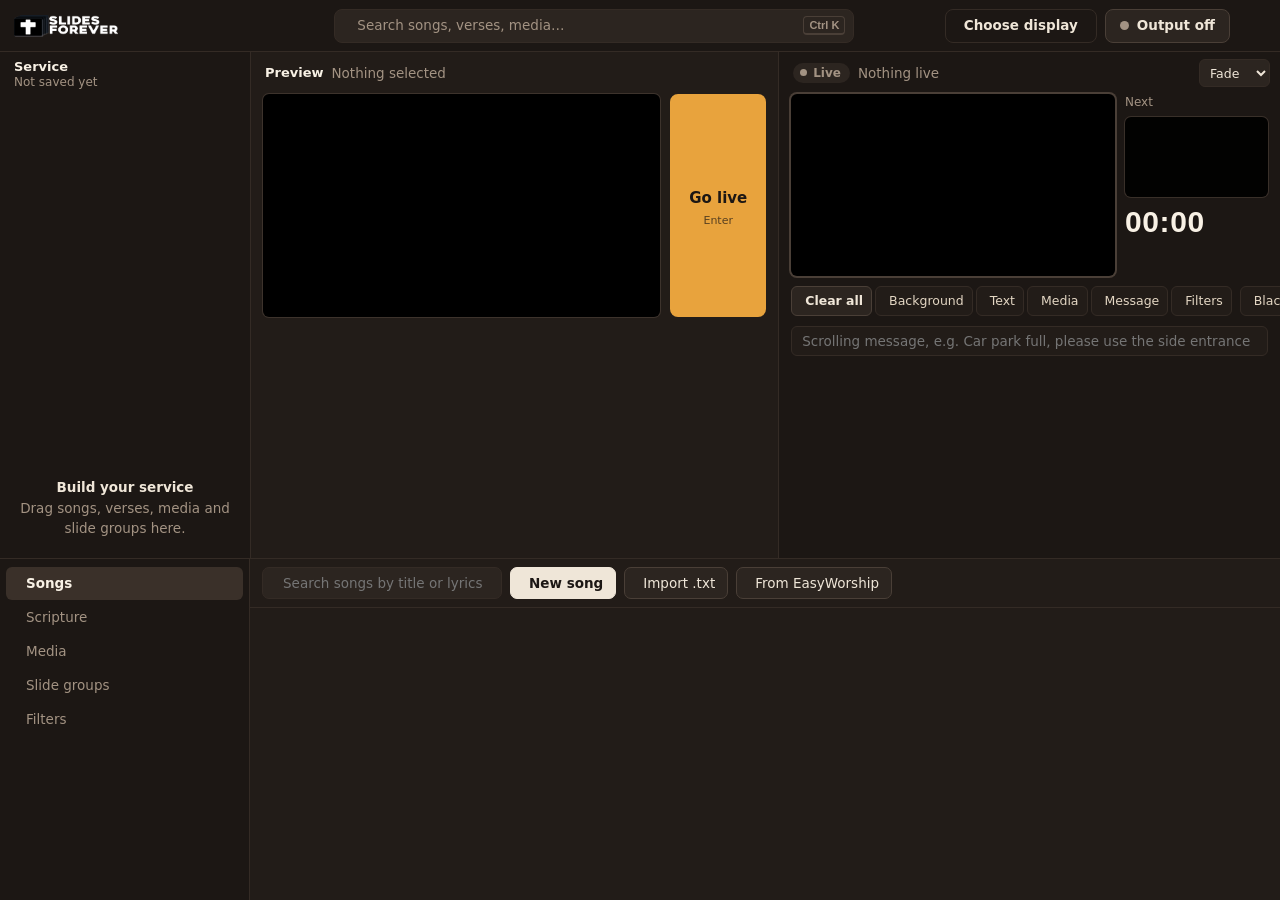
==== commit dda08d47: "Filters: colour, effect and on-screen layers over the live output - 17 built-in filters in three gro" ====
--- a/ui/index.html
+++ b/ui/index.html
@@ -83,6 +83,7 @@
         <button class="layer" id="btnClearText" title="Show or hide the words (C)"><span data-icon="text"></span>Text</button>
         <button class="layer" id="btnLayerMedia" title="Show or hide the video or picture"><span data-icon="film"></span>Media</button>
         <button class="layer" id="btnTicker" title="Show or hide the scrolling message (T)"><span data-icon="ticker"></span>Message</button>
+        <button class="layer" id="btnLayerFx" title="Show or hide all filters (F)"><span data-icon="sparkle"></span>Filters</button>
         <span class="layer-sep"></span>
         <button class="layer" id="btnBlack" title="Black screen (B)"><span data-icon="black"></span>Black</button>
         <button class="layer" id="btnStandby" title="Standby screen (S)"><span data-icon="pause"></span>Standby</button>
@@ -135,6 +136,7 @@
       <button class="lib-tab" data-tab="bible"><span data-icon="book"></span>Scripture</button>
       <button class="lib-tab" data-tab="media"><span data-icon="image"></span>Media</button>
       <button class="lib-tab" data-tab="slides"><span data-icon="layers"></span>Slide groups</button>
+      <button class="lib-tab" data-tab="filters"><span data-icon="sparkle"></span>Filters</button>
     </nav>
 
     <!-- Songs -->
@@ -206,7 +208,34 @@
       </div>
       <div class="media-grid" id="groupGrid"></div>
     </div>
+
+    <!-- Filters: layers on top of whatever is live -->
+    <div class="lib-page" data-page="filters">
+      <div class="lib-toolbar">
+        <span class="muted small">Click a filter to turn it on or off on the live screen. They stay on across slides, and you can stack several.</span>
+        <div class="grow"></div>
+        <button class="btn" id="btnFiltersOff"><span data-icon="x"></span>Turn all off</button>
+      </div>
+      <div class="filter-body" id="filterGrid"></div>
+    </div>
   </section>
+
+  <!-- Filter options -->
+  <dialog class="modal narrow" id="filterDialog">
+    <form class="modal-inner" id="filterForm">
+      <div class="modal-head">
+        <h2 id="filterDlgTitle">Filter</h2>
+        <div class="grow"></div>
+        <button type="button" class="icon-btn" data-close title="Close"><span data-icon="x"></span></button>
+      </div>
+      <div class="modal-body" id="filterFields"></div>
+      <div class="modal-foot">
+        <button type="button" class="btn" data-close>Cancel</button>
+        <div class="grow"></div>
+        <button type="submit" class="btn primary"><span data-icon="check"></span>Save and show</button>
+      </div>
+    </form>
+  </dialog>
 
   <!-- Song editor -->
   <dialog class="modal wide" id="songEditor">
--- a/ui/slide.css
+++ b/ui/slide.css
@@ -18,9 +18,9 @@
 .sl-media img, .sl-media video { object-fit: contain; background: #000; }
 .sl-bg .grad {
   background:
-    radial-gradient(120% 90% at 15% 10%, #2f7dff 0%, transparent 55%),
-    radial-gradient(90% 80% at 90% 100%, #0a2fa8 0%, transparent 60%),
-    linear-gradient(160deg, #0b3fd1 0%, #061a5c 100%);
+    radial-gradient(120% 90% at 15% 10%, #c9772f 0%, transparent 55%),
+    radial-gradient(90% 80% at 90% 100%, #2a160b 0%, transparent 60%),
+    linear-gradient(160deg, #7a4520 0%, #24140a 100%);
 }
 .sl-text {
   position: absolute;
@@ -76,3 +76,76 @@
 .sl-badge svg { width: 8cqh; height: 8cqh; }
 .sl-layer { position: absolute; inset: 0; transition: opacity var(--fade, .35s) ease; }
 .sl-layer.hide { opacity: 0; }
+
+/* transitions (output window sets data-tr on the stage) */
+.sl-layer { transition: opacity var(--fade, .35s) ease, transform var(--fade, .35s) cubic-bezier(.2, .7, .2, 1), clip-path var(--fade, .35s) ease, filter var(--fade, .35s) ease; }
+.sl-layer.leaving { opacity: 0; }
+[data-tr="slide"] .sl-layer.enter.hide { opacity: 1; transform: translateX(100%); }
+[data-tr="slide"] .sl-layer.leaving { opacity: 1; transform: translateX(-100%); }
+[data-tr="zoom"] .sl-layer.enter.hide { transform: scale(1.12); }
+[data-tr="zoom"] .sl-layer.leaving { transform: scale(.92); }
+[data-tr="wipe"] .sl-layer.enter.hide { opacity: 1; clip-path: inset(0 100% 0 0); }
+[data-tr="wipe"] .sl-layer.enter { clip-path: inset(0 0 0 0); }
+[data-tr="blur"] .sl-layer.enter.hide, [data-tr="blur"] .sl-layer.leaving { filter: blur(3cqh); }
+[data-tr="cut"] .sl-layer { transition: none !important; }
+
+/* default standby: your logo on warm cream */
+.sl-brand { position: absolute; inset: 0; background: radial-gradient(110% 90% at 50% 40%, #fffaf2 0%, #efe4d4 100%); display: flex; align-items: center; justify-content: center; }
+.sl-brand img { width: 62%; max-height: 40%; object-fit: contain; }
+
+/* scrolling message */
+.sl-ticker { position: absolute; left: 0; right: 0; height: 9cqh; display: flex; align-items: center; overflow: hidden; z-index: 5; box-shadow: 0 0 2cqh rgba(0,0,0,.35); }
+.sl-ticker.pos-bottom { bottom: 0; }
+.sl-ticker.pos-top { top: 0; }
+.sl-ticker span { white-space: nowrap; font: 700 5.2cqh/1 "Segoe UI", system-ui, sans-serif; padding-left: 2cqh; will-change: transform; animation: sl-tick var(--dur, 20s) linear infinite; }
+@keyframes sl-tick { from { transform: translateX(var(--from, 100vw)); } to { transform: translateX(var(--to, -100%)); } }
+
+/* ---------- filters ---------- */
+.sl-fx { position: absolute; inset: 0; pointer-events: none; z-index: 4; overflow: hidden; }
+.sl-fx > * { position: absolute; }
+.fx-canvas { inset: 0; width: 100%; height: 100%; }
+.fx-vignette { inset: 0; background: radial-gradient(ellipse at center, transparent 50%, rgba(0, 0, 0, .65) 100%); }
+.fx-rays {
+  left: -50%; right: -50%; top: -60%; height: 160%;
+  background: repeating-conic-gradient(from 0deg at 50% 0%, rgba(255, 236, 200, .22) 0deg 4deg, transparent 4deg 13deg);
+  mask-image: linear-gradient(to bottom, #000 0%, transparent 85%);
+  mix-blend-mode: screen;
+  animation: fx-sway 18s ease-in-out infinite alternate;
+  transform-origin: 50% 0;
+}
+@keyframes fx-sway { from { transform: rotate(-6deg); } to { transform: rotate(6deg); } }
+.fx-grain {
+  inset: -50%; opacity: .14; mix-blend-mode: overlay;
+  background-image: url("data:image/svg+xml,%3Csvg xmlns='http://www.w3.org/2000/svg' width='160' height='160'%3E%3Cfilter id='n'%3E%3CfeTurbulence type='fractalNoise' baseFrequency='.9' numOctaves='2' stitchTiles='stitch'/%3E%3C/filter%3E%3Crect width='100%25' height='100%25' filter='url(%23n)'/%3E%3C/svg%3E");
+  animation: fx-grain .6s steps(4) infinite;
+}
+@keyframes fx-grain { 0% { transform: translate(0, 0); } 25% { transform: translate(-3%, 2%); } 50% { transform: translate(2%, -3%); } 75% { transform: translate(-2%, -1%); } }
+.fx-lower {
+  left: 5cqw; bottom: 8cqh; display: flex; flex-direction: column; gap: .6cqh;
+  padding: 1.8cqh 3cqh 1.8cqh 2.6cqh; border-left: .8cqh solid #e8a33d;
+  background: rgba(20, 14, 10, .82); color: #fff; font-family: "Segoe UI", system-ui, sans-serif; max-width: 70cqw;
+}
+.fx-lower b { font-size: 5cqh; font-weight: 700; line-height: 1.1; }
+.fx-lower span { font-size: 3.2cqh; opacity: .85; }
+.fx-banner {
+  left: 0; right: 0; top: 0; padding: 2cqh 4cqw; text-align: center;
+  background: rgba(20, 14, 10, .78); color: #fff; font: 600 4.2cqh/1.2 "Segoe UI", system-ui, sans-serif;
+}
+.fx-logo { padding: 1.4cqh 2cqh; border-radius: 1.2cqh; background: rgba(255, 255, 255, .9); }
+.fx-logo img { display: block; height: 6cqh; }
+.fx-top-right { top: 4cqh; right: 3cqw; }
+.fx-top-left { top: 4cqh; left: 3cqw; }
+.fx-bottom-right { bottom: 4cqh; right: 3cqw; }
+.fx-bottom-left { bottom: 4cqh; left: 3cqw; }
+.fx-clock {
+  top: 3.5cqh; left: 3cqw; padding: .8cqh 2cqh; border-radius: 1cqh; background: rgba(20, 14, 10, .7);
+  color: #fff; font: 600 5cqh/1 Bahnschrift, "Segoe UI", sans-serif; font-variant-numeric: tabular-nums;
+}
+.fx-countdown {
+  right: 4cqw; bottom: 6cqh; display: flex; flex-direction: column; align-items: flex-end; gap: .5cqh;
+  padding: 1.6cqh 2.6cqh; border-radius: 1.2cqh; background: rgba(20, 14, 10, .78); color: #fff;
+}
+.fx-countdown small { font: 500 3cqh/1 "Segoe UI", sans-serif; opacity: .85; }
+.fx-countdown b { font: 600 10cqh/1 Bahnschrift, "Segoe UI", sans-serif; font-variant-numeric: tabular-nums; }
+.sl-fx-under { position: absolute; inset: 0; pointer-events: none; }
+.fx-tint { position: absolute; inset: 0; mix-blend-mode: soft-light; }
--- a/ui/app.css
+++ b/ui/app.css
@@ -464,3 +464,22 @@
 .toast.err .ic { color: #fff; }
 .schedule-panel .panel-head .grow { display: none; }
 .schedule-panel .panel-head .icon-btn { flex: none; }
+
+/* filters tab */
+.filter-body { flex: 1; overflow-y: auto; padding: 4px 12px 14px; }
+.filter-group { font-size: 12px; color: var(--muted); margin: 12px 2px 8px; }
+.filter-grid { display: grid; grid-template-columns: repeat(auto-fill, minmax(170px, 1fr)); gap: 12px 10px; }
+.fcard { position: relative; border: none; background: none; padding: 0; text-align: left; color: var(--ink); }
+.fcard .sl { aspect-ratio: 16 / 9; border-radius: 5px; box-shadow: 0 0 0 1px var(--stage-ring); }
+.fcard:hover .sl { box-shadow: 0 0 0 1px var(--select-line); }
+.fcard.on .sl { box-shadow: 0 0 0 2px var(--accent); }
+.fcard .fname { display: flex; align-items: center; gap: 6px; margin-top: 6px; font-size: 12.5px; }
+.fcard .fname span { flex: 1; white-space: nowrap; overflow: hidden; text-overflow: ellipsis; }
+.fcard .fname i { font-style: normal; font-size: 11px; font-weight: 600; padding: 0 6px; border-radius: 4px; line-height: 17px; background: var(--accent); color: var(--accent-ink); }
+.fcard .fset { position: absolute; top: 4px; right: 4px; width: 26px; height: 26px; background: rgba(15, 11, 8, .75); color: #fff; opacity: 0; }
+.fcard:hover .fset { opacity: 1; }
+.fcard small { display: block; color: var(--muted); font-size: 11.5px; margin-top: 2px; }
+.layer.lit { border-color: var(--accent); color: var(--accent); }
+.layers { flex-wrap: nowrap; overflow-x: auto; gap: 3px; scrollbar-width: none; }
+.layer { padding: 0 8px; gap: 5px; flex: none; }
+.layer-sep { margin: 4px 1px; }
